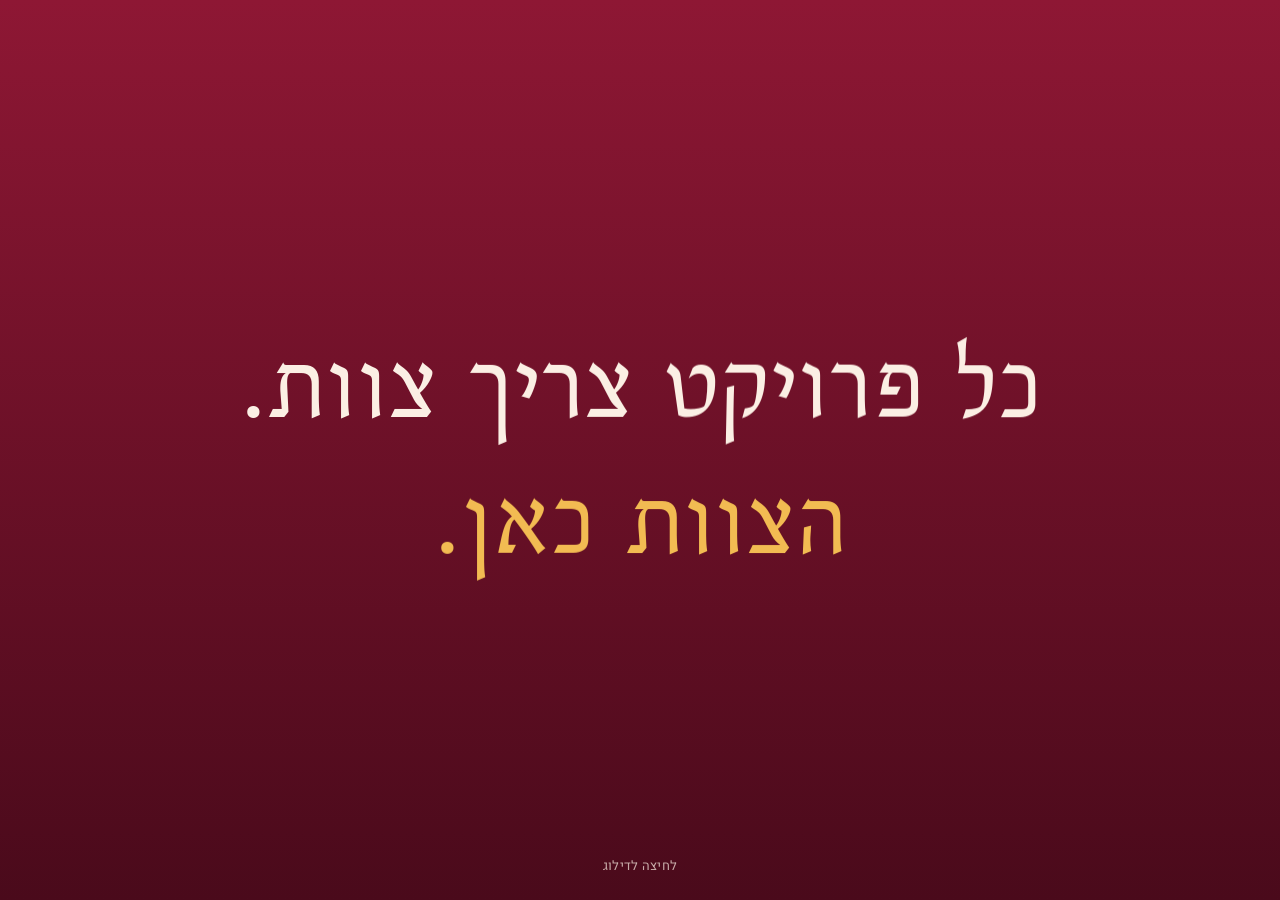
==== index.html @ e1b29b2c "Post-ask popup, landing polish, hide improvement-idea line for guests" ====
<!DOCTYPE html>
<html lang="he" dir="rtl">
<head>
<meta charset="utf-8">
<meta name="viewport" content="width=device-width, initial-scale=1, viewport-fit=cover, interactive-widget=resizes-content">
<meta name="color-scheme" content="dark light">
<title>קול במה – יוצרים, אנשי במה וקולנוע</title>
<meta name="apple-mobile-web-app-capable" content="yes">
<meta name="apple-mobile-web-app-status-bar-style" content="black-translucent">
<meta name="apple-mobile-web-app-title" content="קול במה">
<meta name="theme-color" content="#100508">
<meta name="description" content="לוח פרויקטים חינמי לתיאטרון וקולנוע: מוצאים שחקנים, תאורנים, צלמים, אנשי סאונד ועוד, או את ההפקה הבאה שלכם.">
<link rel="canonical" href="https://kolbama.github.io/">
<meta name="google-site-verification" content="sfxm_-oXzDeeabZIJTCxK88MkpWVW1FhLXQwV5MnkkA">
<script type="application/ld+json">
{"@context":"https://schema.org","@type":"WebSite","name":"קול במה","alternateName":"Kol Bama","url":"https://kolbama.github.io/","inLanguage":"he","description":"לוח פרויקטים חינמי לתיאטרון וקולנוע: מוצאים שחקנים, תאורנים, צלמים, אנשי סאונד ועוד, או את ההפקה הבאה שלכם."}
</script>
<link rel="manifest" href="manifest.webmanifest">
<link rel="icon" type="image/png" sizes="32x32" href="favicon-32.png">
<link rel="apple-touch-icon" href="apple-touch-icon.png">
<meta property="og:type" content="website">
<meta property="og:site_name" content="קול במה">
<meta property="og:locale" content="he_IL">
<meta property="og:title" content="קול במה – יוצרים, אנשי במה וקולנוע">
<meta property="og:description" content="מרימים הצגה או סרט? מחפשים עבודה? לוח פרויקטים חינמי לתיאטרון וקולנוע.">
<meta property="og:url" content="https://kolbama.github.io/">
<meta property="og:image" content="https://kolbama.github.io/og-image-v3.png">
<meta property="og:image:width" content="1200">
<meta property="og:image:height" content="630">
<meta property="og:image:alt" content="קול במה – יוצרים, אנשי במה וקולנוע">
<meta name="twitter:card" content="summary_large_image">
<link rel="preconnect" href="https://nevbqvduboalpwmehcnj.supabase.co" crossorigin>
<!-- Fonts and libraries are served from our own site (fonts/, vendor/), not from Google or a CDN (14.11.2026) -->
<link href="fonts/fonts.css" rel="stylesheet">
<style>
:root {
  --bg: #f6f1f3;
  --card: #ffffff;
  --line: #e4d6db;
  --tx: #2a0f16;
  --mut: #7a5f66;
  --ac: #9d1f33;
  --ac-hover: #7e1728;
  --gold: #b8791a;
  --gold-bg: rgba(184, 121, 26, 0.12);
  --ok: #1f7a4c;
  --ok-bg: rgba(31, 122, 76, 0.12);
  --wa: #1da851;
  --in: #f9f5f7;
  --shadow: 0 8px 28px -6px rgba(42, 15, 22, 0.08);
  box-sizing: border-box;
  padding-top: env(safe-area-inset-top, 0px);
  padding-bottom: env(safe-area-inset-bottom, 0px);
}
:root[data-theme="dark"] {
  --bg: #14070b;
  --card: #1f0d13;
  --line: #3a1c25;
  --tx: #f6ece4;
  --mut: #b59aa0;
  --ac: #c4283f;
  --ac-hover: #d93850;
  --gold: #e8b04a;
  --gold-bg: rgba(232, 176, 74, 0.14);
  --ok: #34d399;
  --ok-bg: rgba(52, 211, 153, 0.14);
  --wa: #25d366;
  --in: #14070b;
  --shadow: 0 12px 32px -8px rgba(0, 0, 0, 0.5);
}
*, *::before, *::after { box-sizing: inherit; }
body {
  margin: 0;
  background: var(--bg);
  color: var(--tx);
  font: 400 0.9375rem/1.6 'Heebo', system-ui, sans-serif;
  transition: background-color 0.2s, color 0.2s;
  -webkit-tap-highlight-color: transparent;
}
h1, h2, h3, h4 {
  font-family: var(--font-display);
  margin: 0;
  line-height: 1.2;
}
button, input, select, textarea { font: inherit; color: inherit; }
button:disabled { opacity: 0.6; cursor: wait; }
.wrap { max-width: 900px; margin: 0 auto; padding: 18px 16px 60px; }
.grid2 { display: grid; grid-template-columns: 1fr 1fr; gap: 10px; }
@media (max-width: 600px) { .grid2 { grid-template-columns: 1fr; gap: 0; } }

.btn {
  background: var(--ac);
  color: #fff;
  border: 0;
  border-radius: 10px;
  padding: 10px 16px;
  font-weight: 700;
  cursor: pointer;
  display: inline-flex;
  align-items: center;
  justify-content: center;
  gap: 6px;
  transition: background 0.15s, transform 0.1s;
  text-decoration: none;
  font-size: 0.875rem;
}
.btn:hover { background: var(--ac-hover); }
.btn:active { transform: scale(0.98); }
.btn.ghost {
  background: transparent;
  color: var(--mut);
  border: 1px solid var(--line);
  font-weight: 500;
}
.btn.ghost:hover { color: var(--tx); border-color: var(--mut); }
.btn.ok { background: var(--ok); color: #091e14; }
.btn.wa { background: #25d366; color: #072612; font-weight: 700; }
.btn.wa:hover { background: #20bd5a; }
.btn.sm { padding: 6px 12px; font-size: 0.8125rem; border-radius: 8px; }

.hero {
  min-height: 92svh;
  display: flex;
  flex-direction: column;
  justify-content: center;
  gap: 24px;
}
.hero-badge {
  display: inline-block;
  align-self: flex-start;
  background: var(--gold-bg);
  color: var(--gold);
  border: 1px solid var(--gold);
  border-radius: 99px;
  padding: 4px 14px;
  font-size: 0.8125rem;
  font-weight: 700;
}
.hero h1 { font-size: clamp(56px, 14vw, 96px); font-weight: 900; letter-spacing: -1px; }
.hero p.tagline {
  font-size: clamp(18px, 4vw, 22px);
  font-weight: 500;
  color: var(--tx);
  margin: 6px 0 0;
}
.hero p.sub {
  max-width: 42ch;
  color: var(--mut);
  font-size: 0.9375rem;
  margin: 4px 0 0;
}
.pick { display: grid; gap: 12px; max-width: 440px; }
.pick button {
  text-align: right;
  padding: 18px 20px;
  border-radius: 14px;
  border: 1px solid var(--line);
  background: var(--card);
  cursor: pointer;
  box-shadow: var(--shadow);
  transition: border-color 0.2s, transform 0.15s;
}
.pick button:hover { border-color: var(--gold); transform: translateY(-2px); }
.pick button.primary { background: var(--ac); border-color: var(--ac); color: #fff; }
.pick b { display: block; font-size: 1.125rem; margin-bottom: 2px; }
.pick span { font-size: 0.8125rem; opacity: 0.85; }

header.top {
  display: flex;
  align-items: center;
  justify-content: space-between;
  flex-wrap: wrap;
  gap: 12px;
  padding: 6px 0 18px;
  border-bottom: 1px solid var(--line);
  margin-bottom: 16px;
}
.brand { display: flex; align-items: baseline; gap: 10px; flex-wrap: wrap; }
.brand h2 { font-size: 2rem; font-weight: 900; }
.user-pill {
  font-size: 0.8125rem;
  color: var(--mut);
  background: var(--card);
  border: 1px solid var(--line);
  padding: 3px 10px;
  border-radius: 99px;
}

.tabs {
  display: flex;
  gap: 4px;
  border-bottom: 1px solid var(--line);
  margin-bottom: 16px;
  overflow-x: auto;
}
.tabs button {
  background: none;
  border: 0;
  border-bottom: 3px solid transparent;
  padding: 10px 16px;
  color: var(--mut);
  cursor: pointer;
  font-weight: 500;
  white-space: nowrap;
  display: flex;
  align-items: center;
  gap: 6px;
}
.tabs button[aria-selected="true"] {
  color: var(--tx);
  border-color: var(--gold);
  font-weight: 700;
}
@media (max-width: 600px) {
  .tabs { flex-wrap: wrap; overflow: visible; }
  .tabs button { flex: 1 1 45%; justify-content: center; padding: 8px 6px; font-size: 0.875rem; }
}
.badge {
  background: var(--ac);
  color: #fff;
  font-size: 0.6875rem;
  font-weight: 700;
  padding: 1px 7px;
  border-radius: 99px;
}

.filters {
  display: grid;
  grid-template-columns: 2fr 1.2fr 1.2fr;
  gap: 8px;
  margin-bottom: 18px;
}
.filters.f5 { grid-template-columns: repeat(4, 1fr); }
.filters.f5 > input { grid-column: 1 / -1; }
.filters.f3 { grid-template-columns: 2fr 1.2fr 1.2fr; }
@media (max-width: 600px) {
  .filters, .filters.f3 { grid-template-columns: 1fr; }
  .filters.f5 { grid-template-columns: 1fr 1fr; }
}
.card.closed { opacity: 0.6; }
input, select, textarea {
  width: 100%;
  background: var(--in);
  border: 1px solid var(--line);
  border-radius: 10px;
  padding: 10px 12px;
  font-size: 0.875rem;
}
input:focus, select:focus, textarea:focus {
  outline: 2px solid var(--gold);
  outline-offset: 1px;
}

.list { display: grid; gap: 16px; }
.card {
  background: var(--card);
  border: 1px solid var(--line);
  border-radius: 14px;
  overflow: hidden;
  box-shadow: var(--shadow);
}
.card .hd {
  padding: 16px 20px;
  border-bottom: 2px dashed var(--line);
  position: relative;
}
.card .hd::before, .card .hd::after {
  content: "";
  position: absolute;
  bottom: -9px;
  width: 16px;
  height: 16px;
  border-radius: 50%;
  background: var(--bg);
  border: 1px solid var(--line);
}
.card .hd::before { right: -9px; }
.card .hd::after { left: -9px; }
.card h3 { font-size: 1.4375rem; font-weight: 900; margin-top: 8px; }
.need-tags { display: flex; flex-wrap: wrap; gap: 6px; margin-top: 8px; }
.role-tag {
  background: var(--gold-bg);
  color: var(--gold);
  border: 1px solid var(--gold);
  font-size: 0.75rem;
  font-weight: 700;
  padding: 2px 10px;
  border-radius: 8px;
}
.card .bd { padding: 16px 20px; display: grid; gap: 10px; }
.meta { color: var(--mut); font-size: 0.8125rem; display: flex; flex-wrap: wrap; gap: 10px; }
.chip {
  display: inline-block;
  font-size: 0.75rem;
  border: 1px solid var(--line);
  border-radius: 99px;
  padding: 2px 10px;
  color: var(--mut);
  background: var(--in);
}
.chip.stage { color: var(--ac); border-color: var(--ac); font-weight: 600; }
.chip.medium { color: var(--gold); border-color: var(--gold); font-weight: 600; }
.chip.verified { color: var(--ok); background: var(--ok-bg); border-color: var(--ok); font-weight: 600; }
.row { display: flex; gap: 8px; flex-wrap: wrap; align-items: center; }
.empty {
  text-align: center;
  color: var(--mut);
  padding: 44px 16px;
  border: 1px dashed var(--line);
  border-radius: 14px;
  background: var(--card);
}
.focus-bar {
  display: flex;
  justify-content: space-between;
  align-items: center;
  flex-wrap: wrap;
  gap: 8px;
  background: var(--gold-bg);
  border: 1px solid var(--gold);
  border-radius: 10px;
  padding: 8px 12px;
  margin: 0;
}
.section-title { font-size: 1.25rem; margin: 4px 0 -4px; }
.conv {
  display: flex;
  justify-content: space-between;
  align-items: center;
  gap: 12px;
  width: 100%;
  text-align: right;
  background: var(--card);
  border: 1px solid var(--line);
  border-radius: 12px;
  padding: 12px 16px;
  cursor: pointer;
  box-shadow: var(--shadow);
}
.conv:hover { border-color: var(--gold); }
.conv .last { color: var(--mut); font-size: 0.8125rem; overflow: hidden; text-overflow: ellipsis; white-space: nowrap; max-width: 52ch; }

.role-picker { display: flex; flex-wrap: wrap; gap: 6px; margin-top: 4px; }
.role-group { margin-top: 8px; }
.role-group > span { font-size: 0.75rem; color: var(--mut); }
.role-pill {
  background: var(--in);
  border: 1px solid var(--line);
  border-radius: 8px;
  padding: 6px 11px;
  font-size: 0.8125rem;
  cursor: pointer;
  user-select: none;
}
.role-pill.active {
  background: var(--ac);
  color: #fff;
  border-color: var(--ac);
  font-weight: 700;
}
label.check {
  display: flex;
  gap: 10px;
  align-items: flex-start;
  background: var(--in);
  border: 1px solid var(--line);
  border-radius: 10px;
  padding: 10px 12px;
  margin-top: 14px;
  color: var(--tx);
  font-weight: 400;
  font-size: 0.875rem;
  cursor: pointer;
}
label.check input { width: auto; margin: 4px 0 0; accent-color: var(--ac); }

.ov {
  position: fixed;
  inset: 0;
  background: rgba(10, 3, 6, 0.72);
  backdrop-filter: blur(4px);
  display: flex;
  align-items: center;
  justify-content: center;
  padding: 16px;
  z-index: 50;
}
.dlg {
  background: var(--card);
  border: 1px solid var(--line);
  border-radius: 16px;
  width: 100%;
  max-width: 520px;
  max-height: 90svh;
  overflow: auto;
  padding: 22px;
  box-shadow: var(--shadow);
}
.dlg h3 { font-size: 1.5rem; margin-bottom: 6px; }
/* "Add to home screen" window: comes up from the bottom */
.ov.sheet { align-items: flex-end; padding: 0; }
.ov.sheet .dlg { border-radius: 24px 24px 0 0; border-bottom: 0; text-align: center; padding: 24px 20px calc(24px + env(safe-area-inset-bottom)); animation: sheet-up .32s var(--ease); }
@keyframes sheet-up { from { transform: translateY(100%); } }
.inst-icon { width: 72px; height: 72px; border-radius: 18px; display: block; margin: 0 auto 12px; }
.inst-steps { list-style: none; padding: 0; margin: 16px 0 6px; text-align: start; }
.inst-steps li { display: flex; gap: 12px; align-items: center; margin-bottom: 14px; line-height: 1.45; }
.inst-steps .num { width: 28px; height: 28px; border-radius: 50%; background: var(--gold); color: #2a1206; font-weight: 700; display: flex; align-items: center; justify-content: center; flex: none; }
.inst-steps .pic { width: 44px; height: 44px; border-radius: 10px; border: 1px solid var(--line); display: flex; align-items: center; justify-content: center; flex: none; color: #3b8cf0; font-weight: 700; font-size: 0.8125rem; }
.inst-steps .pic svg { width: 24px; height: 24px; stroke: currentColor; fill: none; stroke-width: 2; stroke-linecap: round; stroke-linejoin: round; }
.inst-warn { background: var(--gold-bg); border: 1px solid var(--gold); border-radius: 12px; padding: 10px 12px; margin: 12px 0; font-size: 0.875rem; line-height: 1.5; text-align: start; }
.ov.sheet .btn.wide { width: 100%; justify-content: center; padding: 13px; font-size: 1rem; }
.ov.sheet .later { margin-top: 8px; width: 100%; justify-content: center; }
label { display: block; font-size: 0.8125rem; font-weight: 600; color: var(--mut); margin: 12px 0 4px; }
.msgs {
  height: 250px;
  overflow: auto;
  display: flex;
  flex-direction: column;
  gap: 8px;
  margin: 12px 0;
  padding: 8px;
  background: var(--in);
  border-radius: 12px;
  border: 1px solid var(--line);
}
.m {
  background: var(--card);
  border: 1px solid var(--line);
  border-radius: 12px;
  padding: 8px 12px;
  max-width: 85%;
  font-size: 0.875rem;
  align-self: flex-end;
}
.m.me {
  background: var(--ac);
  color: #fff;
  border-color: var(--ac);
  align-self: flex-start;
}
.m-meta { font-size: 0.6875rem; opacity: 0.75; margin-bottom: 2px; }
.note { font-size: 0.75rem; color: var(--mut); margin-top: 6px; }
.ext-link { color: var(--ac); font-weight: 600; text-decoration: underline; font-size: 0.8125rem; }
.toast {
  position: fixed;
  bottom: calc(20px + env(safe-area-inset-bottom, 0px));
  left: 50%;
  transform: translateX(-50%);
  background: var(--tx);
  color: var(--bg);
  padding: 10px 18px;
  border-radius: 10px;
  font-weight: 600;
  font-size: 0.875rem;
  box-shadow: var(--shadow);
  z-index: 60;
  max-width: calc(100% - 32px);
  text-align: center;
}
.toast[hidden] { display: none; }
.linklike {
  background: none;
  border: 0;
  padding: 0;
  color: var(--ac);
  font-weight: 600;
  text-decoration: underline;
  cursor: pointer;
}
.stats { display: grid; grid-template-columns: repeat(auto-fill, minmax(140px, 1fr)); gap: 10px; }
.stat { background: var(--card); border: 1px solid var(--line); border-radius: 12px; padding: 12px 14px; }
.stat b { display: block; font-size: 1.625rem; font-family: var(--font-display); color: var(--gold); }
.stat span { font-size: 0.8125rem; color: var(--mut); }
.admin-row {
  display: flex;
  justify-content: space-between;
  align-items: center;
  flex-wrap: wrap;
  gap: 8px;
  background: var(--card);
  border: 1px solid var(--line);
  border-radius: 12px;
  padding: 10px 14px;
}
.terms h4 { font-size: 1.0625rem; margin: 16px 0 4px; }

/* ───────────── Design v2 (6.11.2026) ─────────────
   Pass based on the ui-ux-pro-max checklist: SVG icons instead of emoji, 44px touch targets,
   16px inputs (no iOS zoom), visible focus, bottom tab bar on phones, reduced-motion support. */
:root { --ease: cubic-bezier(.2, .7, .2, 1); --beam: rgba(184, 121, 26, 0.16); }
:root[data-theme="dark"] { --beam: rgba(232, 176, 74, 0.17); }
body { font-size: 1rem; }
.ic {
  width: 1.15em;
  height: 1.15em;
  flex: none;
  fill: none;
  stroke: currentColor;
  stroke-width: 2;
  stroke-linecap: round;
  stroke-linejoin: round;
  vertical-align: -0.2em;
}
:focus-visible { outline: 3px solid var(--gold); outline-offset: 2px; }
input:focus, select:focus, textarea:focus { outline-width: 2px; }
input, select, textarea { font-size: 1rem; min-height: 44px; }
textarea { min-height: 88px; }

.btn {
  min-height: 44px;
  padding: 10px 18px;
  border-radius: 12px;
  touch-action: manipulation;
  transition: background .15s var(--ease), border-color .15s, color .15s, box-shadow .15s, transform .1s;
}
.btn:not(.ghost):not(.ok):not(.wa) { box-shadow: 0 8px 20px -10px var(--ac); }
.btn.sm { min-height: 40px; padding: 8px 14px; border-radius: 10px; }
@media (pointer: coarse) { .btn.sm { min-height: 44px; } }
.btn.ghost { background: var(--card); }
.linklike { min-height: 24px; }

.chip, .role-tag { display: inline-flex; align-items: center; gap: 4px; }
.meta span { display: inline-flex; align-items: center; gap: 5px; }
.meta .ic { color: var(--gold); }

/* Cards: a theatre ticket with a warm top edge */
.card { transition: border-color .2s var(--ease), box-shadow .2s var(--ease); }
.card .hd { background: linear-gradient(180deg, var(--gold-bg), transparent 85%); }
.card h3 { font-size: 1.5rem; }
@media (hover: hover) {
  .card:hover { border-color: color-mix(in srgb, var(--gold) 40%, var(--line)); }
  .btn.ghost:hover { border-color: var(--gold); color: var(--tx); }
}
.card.closed { opacity: .65; }
.list { gap: 18px; }

.empty { padding: 40px 20px; }
.empty-ic {
  display: inline-grid;
  place-items: center;
  width: 64px;
  height: 64px;
  margin-bottom: 12px;
  border-radius: 50%;
  background: var(--gold-bg);
  color: var(--gold);
}
.empty-ic .ic { width: 30px; height: 30px; }

/* Welcome: a spotlight on an empty stage */
.hero { position: relative; isolation: isolate; overflow: hidden; }
.hero::before {
  content: "";
  position: absolute;
  z-index: -1;
  top: -18px;
  left: 50%;
  width: min(760px, 150vw);
  height: 100%;
  transform: translateX(-50%);
  background: linear-gradient(180deg, var(--beam), transparent 78%);
  clip-path: polygon(45% 0, 55% 0, 100% 100%, 0 100%);
  pointer-events: none;
  animation: beam 5s ease-in-out infinite alternate;
}
@keyframes beam { from { opacity: .7; } to { opacity: 1; } }
.hero h1 {
  background: linear-gradient(180deg, var(--tx) 35%, var(--gold));
  -webkit-background-clip: text;
  background-clip: text;
  color: transparent;
  padding-bottom: 4px;
}
/* Movement only, never opacity: content stays readable even if the animation doesn't run */
.hero > * { animation: rise .6s var(--ease); }
.hero > *:nth-child(3) { animation-duration: .75s; }
.hero > *:nth-child(4) { animation-duration: .9s; }
@keyframes rise { from { transform: translateY(12px); } to { transform: none; } }
.pick button {
  display: flex;
  align-items: center;
  gap: 14px;
  min-height: 76px;
  transition: border-color .2s var(--ease), transform .2s var(--ease), box-shadow .2s;
}
.pick .txt { flex: 1; }
.pick .txt span { display: block; font-size: 0.875rem; opacity: .85; }
.pick .pi {
  display: grid;
  place-items: center;
  flex: none;
  width: 46px;
  height: 46px;
  border-radius: 50%;
  background: var(--gold-bg);
  color: var(--gold);
}
.pick .pi .ic { width: 24px; height: 24px; }
.pick button.primary .pi { background: rgba(255, 255, 255, .18); color: #fff; }
.pick .go { opacity: .6; }
.pick .go .ic { transform: scaleX(-1); } /* RTL: "forward" points left */

/* Tabs: text tabs on desktop, an app-style bottom bar on phones */
.tabs button { min-height: 44px; position: relative; }
.tabs .ti { position: relative; display: inline-flex; }
.tabs .lbl-short { display: none; }
.tabs .ti .badge { position: absolute; top: -6px; left: -10px; min-width: 18px; text-align: center; }
@media (max-width: 760px) {
  .tabs {
    position: fixed;
    inset: auto 0 0 0;
    z-index: 40;
    margin: 0;
    padding: 6px 8px calc(6px + env(safe-area-inset-bottom, 0px));
    gap: 2px;
    flex-wrap: nowrap;
    justify-content: space-around;
    border: 0;
    border-top: 1px solid var(--line);
    background: color-mix(in srgb, var(--card) 94%, transparent);
    backdrop-filter: blur(12px);
    -webkit-backdrop-filter: blur(12px);
    overflow: visible;
  }
  .tabs button {
    flex: 1 1 0;
    flex-direction: column;
    gap: 2px;
    min-height: 56px;
    padding: 6px 2px;
    border: 0;
    border-radius: 12px;
    font-size: 0.75rem;
  }
  .tabs button .ic { width: 23px; height: 23px; }
  .tabs button[aria-selected="true"] { color: var(--gold); background: var(--gold-bg); }
  .tabs .lbl-long, .tabs .count { display: none; }
  .tabs .lbl-short { display: inline; }
  .wrap { padding-bottom: calc(96px + env(safe-area-inset-bottom, 0px)); }
  .toast { bottom: calc(86px + env(safe-area-inset-bottom, 0px)); }
}

/* Dialogs slide up gently */
.dlg { animation: pop .22s var(--ease); border-radius: 18px; }
@keyframes pop { from { transform: translateY(10px) scale(.98); } to { transform: none; } }

@media (prefers-reduced-motion: reduce) {
  *, *::before, *::after { animation: none !important; transition: none !important; }
}

/* ───────────── Design v3 (7.11.2026) ─────────────
   Warmer "velvet and curtain" palette, poster-style cards, short phone filters, animated welcome.
   Motion rules from the ui-ux-pro-max skill (motion.csv): 400-600ms ease-out, stagger ~80ms,
   transform/opacity only, at most ~8 staggered items, final state when reduced motion is on. */
:root {
  --bg: #f6efe3;
  --card: #fffbf4;
  --line: #e3d3bb;
  --tx: #2a1016;
  --mut: #6b5157;
  --ac: #a3182f;
  --ac-hover: #85101f;
  --ac-text: #a3182f;
  --gold: #8c5707;
  --gold-bg: rgba(176, 112, 16, 0.13);
  --ok: #17673f;
  --in: #fbf5ea;
  --glow: rgba(214, 150, 70, 0.20);
  --shadow: 0 10px 30px -12px rgba(70, 30, 20, 0.22);
  --grain: url("data:image/svg+xml,%3Csvg xmlns='http://www.w3.org/2000/svg' width='180' height='180'%3E%3Cfilter id='n'%3E%3CfeTurbulence type='fractalNoise' baseFrequency='.85' numOctaves='2' stitchTiles='stitch'/%3E%3CfeColorMatrix values='0 0 0 0 .25 0 0 0 0 .12 0 0 0 0 .08 0 0 0 .07 0'/%3E%3C/filter%3E%3Crect width='100%25' height='100%25' filter='url(%23n)'/%3E%3C/svg%3E");
}
:root[data-theme="dark"] {
  --bg: #100508;
  --card: #1b0a10;
  --line: #3d1b25;
  --tx: #f8eee4;
  --mut: #c2a6ad;
  --ac: #d22d49;
  --ac-hover: #e63f5b;
  --ac-text: #ff7b90;
  --gold: #f2bb52;
  --gold-bg: rgba(242, 187, 82, 0.14);
  --ok: #34d399;
  --in: #130609;
  --glow: rgba(160, 30, 60, 0.38);
  --shadow: 0 16px 36px -14px rgba(0, 0, 0, 0.65);
  --grain: url("data:image/svg+xml,%3Csvg xmlns='http://www.w3.org/2000/svg' width='180' height='180'%3E%3Cfilter id='n'%3E%3CfeTurbulence type='fractalNoise' baseFrequency='.85' numOctaves='2' stitchTiles='stitch'/%3E%3CfeColorMatrix values='0 0 0 0 1 0 0 0 0 1 0 0 0 0 1 0 0 0 .05 0'/%3E%3C/filter%3E%3Crect width='100%25' height='100%25' filter='url(%23n)'/%3E%3C/svg%3E");
}
body {
  background-color: var(--bg);
  background-image: var(--grain), radial-gradient(120% 55% at 50% -8%, var(--glow), transparent 70%);
  background-repeat: repeat, no-repeat;
  line-height: 1.65;
}
.wrap { padding: 24px 16px 72px; }
h1, h2, h3, h4 { text-wrap: balance; }
.chip.stage, .ext-link, .linklike { color: var(--ac-text); }
.chip.stage { border-color: var(--ac-text); }
.btn:not(.ghost):not(.ok):not(.wa) { background: linear-gradient(180deg, var(--ac), var(--ac-hover)); }
.btn:not(.ghost):not(.ok):not(.wa):hover { filter: brightness(1.1); }
.btn.ghost { border-color: color-mix(in srgb, var(--mut) 40%, var(--line)); }
.badge[hidden] { display: none; }

/* Header and tabs */
header.top { padding: 4px 0 20px; margin-bottom: 20px; }
.brand h2 { font-size: 2.25rem; letter-spacing: -.5px; }
.user-pill { padding: 5px 12px; }

/* Search + short phone filters */
.searchbar { display: flex; gap: 8px; margin-bottom: 12px; }
.srch { position: relative; flex: 1; margin: 0; }
.srch .ic { position: absolute; inset-inline-start: 14px; top: 50%; transform: translateY(-50%); color: var(--mut); pointer-events: none; }
.srch input { padding-inline-start: 44px; border-radius: 14px; }
.filter-toggle { display: none; position: relative; }
.filter-toggle .badge { position: absolute; top: -7px; inset-inline-end: -7px; min-width: 20px; text-align: center; }
.filters { display: grid; gap: 8px; margin-bottom: 20px; grid-template-columns: repeat(4, 1fr); }
.filters.fl2 { grid-template-columns: repeat(2, 1fr); }
@media (max-width: 760px) {
  .filter-toggle { display: inline-flex; }
  .filters { display: none; margin-top: -2px; }
  .filters.open { display: grid; grid-template-columns: 1fr 1fr; }
}

/* Poster-style cards: a colored spine, a big title, one main action */
.list { gap: 20px; }
.card { border-radius: 20px; border-inline-start: 6px solid var(--kind, var(--line)); box-shadow: var(--shadow); }
.card.m-theater { --kind: var(--ac); --kind-text: var(--ac-text); }
.card.m-film { --kind: var(--gold); --kind-text: var(--gold); }
.card.m-person { --kind: var(--gold); }
.card .hd { padding: 20px 22px 18px; background: linear-gradient(180deg, var(--gold-bg), transparent 90%); }
.card .bd { padding: 18px 22px 20px; gap: 14px; }
.card h3 { font-size: clamp(26px, 6.4vw, 32px); line-height: 1.15; letter-spacing: -.3px; margin: 10px 0 0; }
.hd-top { display: flex; justify-content: space-between; align-items: center; gap: 8px; flex-wrap: wrap; }
.kind { display: inline-flex; align-items: center; gap: 6px; font-weight: 700; font-size: 0.8125rem; letter-spacing: .03em; color: var(--kind-text, var(--gold)); }
.need { display: flex; align-items: flex-start; gap: 10px; flex-wrap: wrap; margin-top: 14px; }
.need-lbl { font-size: 0.75rem; font-weight: 700; color: var(--mut); padding-top: 6px; letter-spacing: .04em; }
.need .need-tags { margin-top: 0; flex: 1 1 200px; }
.role-tag { border: 0; background: var(--gold-bg); padding: 4px 12px; border-radius: 99px; }
.actions { display: flex; flex-wrap: wrap; gap: 8px; align-items: center; padding-top: 16px; border-top: 1px dashed var(--line); }
.actions .btn:not(.sm) { flex: 1 1 200px; }
@media (max-width: 560px) { .actions .btn:not(.sm) { flex-basis: 100%; } }
.who { display: flex; align-items: center; gap: 14px; margin-bottom: 4px; }
.who-txt { display: grid; gap: 6px; justify-items: start; }
.who-txt h3 { margin: 0; }
.avatar {
  display: inline-grid;
  place-items: center;
  flex: none;
  width: var(--av, 48px);
  height: var(--av, 48px);
  border-radius: 50%;
  background: linear-gradient(135deg, var(--ac), #5a0f22);
  box-shadow: 0 0 0 3px var(--gold-bg);
  color: #fff;
  font-family: var(--font-display);
  font-weight: 900;
  font-size: calc(var(--av, 48px) * .46);
  line-height: 1;
}

/* Form sections */
.fs-title { display: flex; align-items: center; gap: 10px; margin: 24px 0 2px; font-family: var(--font-display); font-weight: 900; font-size: 1.1875rem; color: var(--tx); }
.fs-title:first-child, form > .fs-title:first-child { margin-top: 6px; }
.fs-title span { display: inline-grid; place-items: center; width: 26px; height: 26px; border-radius: 50%; background: var(--gold-bg); color: var(--gold); font: 700 0.8125rem 'Heebo', sans-serif; }

/* Welcome: spotlight, drifting tiles, shimmering title, counters, ticker */
.hero { gap: 28px; }
.hero > * { animation: none; }
.hero::before { transform-origin: 50% 0; animation: beam 5s ease-in-out infinite alternate, sway 9s ease-in-out infinite alternate; }
@keyframes sway { from { transform: translateX(-50%) rotate(-4deg); } to { transform: translateX(-50%) rotate(4deg); } }
.hero-top { display: flex; justify-content: space-between; align-items: center; gap: 8px; }
.hero h1 {
  font-size: clamp(68px, 19vw, 132px);
  line-height: .95;
  background: linear-gradient(100deg, var(--tx) 30%, var(--gold) 50%, var(--tx) 70%);
  background-size: 250% 100%;
  -webkit-background-clip: text;
  background-clip: text;
  color: transparent;
  padding-bottom: 8px;
  animation: shimmer 8s ease-in-out infinite alternate;
}
@keyframes shimmer { from { background-position: 100% 0; } to { background-position: 0 0; } }
.hero p.tagline { font-size: clamp(20px, 5vw, 26px); font-weight: 700; }
.hero-stage { position: absolute; inset: 0; z-index: -1; pointer-events: none; overflow: hidden; }
.tile {
  position: absolute;
  display: block;
  width: var(--s);
  height: var(--s);
  border-radius: 8px;
  background: var(--c);
  opacity: .3;
  transform: rotate(var(--r));
  animation: drift var(--d) ease-in-out infinite alternate;
}
.t1 { --s: 70px; --c: var(--ac); --r: 14deg; --d: 7s; top: 22%; inset-inline-start: 5%; }
.t2 { --s: 44px; --c: var(--gold); --r: -18deg; --d: 9s; top: 12%; inset-inline-end: 7%; }
.t3 { --s: 96px; --c: #7a1530; --r: 24deg; --d: 8s; top: 52%; inset-inline-end: -26px; }
.t4 { --s: 36px; --c: var(--gold); --r: -30deg; --d: 6s; top: 66%; inset-inline-start: 9%; }
.t5 { --s: 56px; --c: var(--ac); --r: -10deg; --d: 10s; top: 8%; inset-inline-end: 34%; }
.t6 { --s: 80px; --c: var(--line); --r: 32deg; --d: 11s; top: 80%; inset-inline-start: -22px; opacity: .6; }
@keyframes drift {
  from { transform: translateY(-10px) rotate(var(--r)); }
  to { transform: translateY(12px) rotate(calc(var(--r) + 10deg)); }
}
[data-rise] { animation: rise-in .6s var(--ease) backwards; animation-delay: calc(var(--i, 0) * 80ms); }
html.anim-off [data-rise] { animation: none; }
@keyframes rise-in { from { opacity: 0; transform: translateY(24px); } to { opacity: 1; transform: none; } }
.stats-strip { display: flex; gap: 10px; margin-top: 20px; }
.stats-strip > div { flex: 1 1 0; max-width: 170px; padding: 12px 14px; border: 1px solid var(--line); border-radius: 16px; background: color-mix(in srgb, var(--card) 82%, transparent); backdrop-filter: blur(6px); -webkit-backdrop-filter: blur(6px); }
.stats-strip b { display: block; font-family: var(--font-display); font-weight: 900; font-size: 2.5rem; line-height: 1.05; color: var(--gold); }
.stats-strip span { font-size: 0.8125rem; color: var(--mut); line-height: 1.3; display: block; }
.how-demo { display: grid; grid-template-columns: minmax(0, 1fr) auto minmax(0, 1fr); gap: 10px; align-items: center; max-width: 560px; margin: 0 auto 28px; }
.how-demo .demo-card.pro { animation: demo-pro 6s ease-in-out infinite; }
.how-demo .demo-link { animation: demo-link 6s ease-in-out infinite; }
@keyframes demo-pro { 0%, 15% { opacity: .3; transform: translateX(-16px); } 35%, 85% { opacity: 1; transform: none; } 100% { opacity: .3; transform: translateX(-16px); } }
@keyframes demo-link { 0%, 30% { opacity: 0; } 50%, 85% { opacity: 1; } 100% { opacity: 0; } }
@media (prefers-reduced-motion: reduce) { .how-demo .demo-card.pro, .how-demo .demo-link { animation: none; } }
.demo-card { background: var(--card); border: 1px solid var(--line); border-radius: 14px; padding: 12px 14px; text-align: start; min-width: 0; }
.demo-tag { display: inline-block; font-size: 0.72rem; color: var(--mut); margin-bottom: 4px; }
.demo-card b { display: block; font-size: 0.95rem; color: var(--tx); line-height: 1.35; }
.demo-card span.d { display: block; font-size: 0.8rem; color: var(--mut); margin-top: 2px; }
.demo-chips { display: flex; flex-wrap: wrap; gap: 6px; margin-top: 8px; }
.demo-chips i { font-style: normal; font-size: 0.74rem; padding: 3px 9px; border-radius: 99px; background: var(--gold-bg); color: var(--gold); font-weight: 700; }
.demo-link { font-size: 0.74rem; font-weight: 700; color: var(--ac-text, var(--ac)); text-align: center; line-height: 1.3; }
@media (max-width: 560px) { .how-demo { grid-template-columns: 1fr; } .how-demo .demo-card.pro { animation-name: demo-pro-m; } @keyframes demo-pro-m { 0%, 15% { opacity: .3; transform: translateY(14px); } 35%, 85% { opacity: 1; transform: none; } 100% { opacity: .3; transform: translateY(14px); } } .demo-link br { display: none; } .demo-link::after { content: " ↓"; } .demo-card { padding: 10px 12px; } }
.fresh { display: inline-flex; align-items: center; gap: 8px; margin: 18px 0 0; padding: 8px 14px; border-radius: 99px; background: var(--gold-bg); color: var(--gold); font-weight: 700; font-size: 0.875rem; }
.ticker { margin-inline: -16px; overflow: hidden; border-block: 1px solid var(--line); padding: 12px 0; -webkit-mask-image: linear-gradient(90deg, transparent, #000 12%, #000 88%, transparent); mask-image: linear-gradient(90deg, transparent, #000 12%, #000 88%, transparent); }
.ticker-track { display: flex; gap: 26px; width: max-content; white-space: nowrap; font-weight: 700; font-size: 0.9375rem; color: var(--mut); animation: tick 55s linear infinite; }
.ticker-track i { align-self: center; width: 6px; height: 6px; border-radius: 50%; background: var(--gold); }
@keyframes tick { to { transform: translateX(50%); } }

/* Warning bar inside a form dialog before throwing away typed text */
.discard { display: flex; flex-wrap: wrap; gap: 10px; align-items: center; justify-content: space-between; margin: 0 0 14px; padding: 12px 14px; border: 1px solid var(--gold); border-radius: 12px; background: var(--gold-bg); font-weight: 600; font-size: 0.875rem; }
.terms p, .terms li { font-size: 0.875rem; margin: 4px 0; }
.terms ul { margin: 4px 0; padding-inline-start: 20px; }

/* ───── Design v3.1: GSAP motion + skills pass ───── */
:root { --ease-out: cubic-bezier(.23, 1, .32, 1); }
html { -webkit-font-smoothing: antialiased; -moz-osx-font-smoothing: grayscale; }
body { -webkit-tap-highlight-color: transparent; }
button, [role="tab"], select { touch-action: manipulation; }
.dlg, .ov { overscroll-behavior: contain; }
#main:focus { outline: none; }

/* Skip link: first Tab stop, jumps over the header */
.skip-link { position: fixed; top: 8px; inset-inline-start: 8px; z-index: 100; padding: 10px 16px; border-radius: 10px; background: var(--gold); color: #1a1208; font-weight: 800; text-decoration: none; transform: translateY(-160%); transition: transform .2s var(--ease-out); }
.skip-link:focus-visible { transform: none; }

/* Brand name replaces the old h2 in the header (the page now has one real h1 per screen) */
.brand-name { font-family: var(--font-display); font-size: 2rem; font-weight: 900; line-height: 1.2; letter-spacing: -.5px; }
@media (min-width: 761px) { .brand-name { font-size: 2.25rem; } }

/* Page title: one per tab. Words are cut by an overflow box so GSAP can slide them up. */
.page-title { font-family: var(--font-display); font-weight: 900; font-size: clamp(24px, 5vw, 32px); line-height: 1.25; margin: 4px 0 14px; text-wrap: balance; }
.sw { display: inline-block; overflow: hidden; vertical-align: top; padding-block: .12em; margin-block: -.12em; }
.sw-i { display: inline-block; will-change: transform; }

/* Scroll progress line (GSAP drives scaleX) */
.progress { position: fixed; top: 0; inset-inline: 0; height: 3px; z-index: 90; background: linear-gradient(90deg, var(--gold), var(--ac)); transform: scaleX(0); transform-origin: right center; pointer-events: none; }

/* When GSAP is running it plays the intro, so the CSS-only version steps aside */
html.gsap-on [data-rise] { animation: none; }

/* Press feedback and hover only where a real mouse exists */
button:active:not(:disabled), .btn:active, [role="tab"]:active { transform: scale(.96); }
@media (hover: hover) and (pointer: fine) {
  .card:hover { transform: translateY(-2px); }
}
.stats-strip b, .chip.count, .badge, [data-count] { font-variant-numeric: tabular-nums; }
.card p, .card .meta, .desc { text-wrap: pretty; }
.card h3, .who-txt h3 { overflow-wrap: anywhere; }
/* Long links or words without spaces wrap instead of spilling out of the bubble/card */
.m, .card p, .desc, .who-txt p, .note { overflow-wrap: anywhere; }
/* Scrolling past the end of the chat does not move the page behind it */
.msgs { overscroll-behavior: contain; }
/* Native parts (scrollbars, dropdown lists, date picker) follow the site's theme, not the phone's */
:root[data-theme="light"] { color-scheme: light; }
:root[data-theme="dark"] { color-scheme: dark; }
.card, .who-txt, .need-tags, .meta { min-width: 0; }

/* Contrast: the burgundy accent as TEXT on the dark background was 4.0:1 (needs 4.5:1). A lighter shade for text only. */
:root { --ac-tx: var(--ac); }
:root[data-theme="dark"] { --ac-tx: #f0566e; }
.chip.stage, .ext-link, .linklike { color: var(--ac-tx); }
.chip.stage { border-color: var(--ac-tx); }

/* Opening curtain (runIntro): burgundy stage curtain in two halves, manifesto in the middle */
html.intro-on, html.intro-on body { overflow: hidden; }
.intro { position: fixed; inset: 0; z-index: 200; display: grid; place-items: center; cursor: pointer; overflow: hidden; }
.intro-bg { position: absolute; inset: 0; display: block; width: 100%; height: 100%; }
/* iPhone app (home-screen): cover the whole screen, including the area behind the status bar and
   the home bar, even before the screen size settles on launch */
.intro { min-height: 100vh; min-height: 100lvh; }
.intro-text { position: relative; z-index: 1; display: grid; gap: .08em; padding: 0 20px; text-align: center;
  font-family: var(--font-display); font-weight: 900; font-size: clamp(40px, 10.5vw, 118px); line-height: 1; color: #fbefe4; }
.intro-line { display: block; text-wrap: balance; }
.intro-last { color: #f2bb52; }
.intro-skip { position: absolute; bottom: max(24px, env(safe-area-inset-bottom)); left: 50%; transform: translateX(-50%); z-index: 1;
  font-size: 0.8125rem; color: rgba(251, 239, 228, .7); letter-spacing: .02em; }

/* Links at the bottom of every screen: terms, accessibility statement, contact */
.site-foot { display: flex; flex-wrap: wrap; gap: 4px 10px; align-items: center; justify-content: center; margin: 28px 0 8px; }
.site-foot .linklike { min-height: 44px; padding-inline: 4px; color: var(--mut); text-decoration: underline; text-underline-offset: 3px; }
@media (max-width: 760px) { .wrap > .site-foot { margin-bottom: 84px; } } /* stays above the bottom tab bar */
.site-idea { display: flex; flex-wrap: wrap; gap: 0 6px; align-items: center; justify-content: center; margin: 32px 0 0; font-size: 0.9375rem; }
.site-idea > span { display: inline-flex; gap: 6px; align-items: center; }
.site-idea .ic { color: var(--gold); }
.site-idea .linklike { min-height: 44px; padding-inline: 4px; color: var(--ac-tx, var(--ac)); font-weight: 700; text-decoration: underline; text-underline-offset: 3px; }
.site-idea + .site-foot { margin-top: 0; }

/* Short "why we ask" note under a form field (privacy: notice at the point of collection) */
.field-why { display: flex; gap: 6px; align-items: center; margin: 6px 0 0; font-size: 0.8125rem; }

/* Tiles: GSAP moves them through CSS variables, so the CSS drift animation keeps working on top */
.tile { translate: 0 calc(var(--ty, 0px) + var(--py, 0px)); }

/* Hero title: gold line drawn under it on entry */
.hero h1 { position: relative; }
.title-line { display: block; height: 4px; width: min(220px, 50%); margin-top: 6px; border-radius: 4px; background: linear-gradient(90deg, transparent, var(--gold)); transform-origin: right center; }

/* "How it works" section under the opening screen */
.how { padding-block: 56px 72px; display: grid; gap: 28px; }
.how-title { font-family: var(--font-display); font-weight: 900; font-size: clamp(30px, 7vw, 46px); line-height: 1.15; text-wrap: balance; }
.steps-wrap { position: relative; }
.rail { position: absolute; top: 24px; bottom: 24px; inset-inline-start: 23px; width: 3px; border-radius: 3px; background: var(--line); overflow: hidden; }
.rail-fill { display: block; height: 100%; background: linear-gradient(var(--gold), var(--ac)); transform-origin: top center; }
.steps { list-style: none; margin: 0; padding: 0; display: grid; gap: 18px; }
.step { position: relative; display: flex; gap: 16px; align-items: flex-start; padding: 18px; padding-inline-start: 0; }
.step-n { flex: none; position: relative; z-index: 1; display: grid; place-items: center; width: 48px; height: 48px; border-radius: 50%; background: var(--card); border: 2px solid var(--gold); color: var(--gold); font: 400 1.625rem var(--font-display); font-variant-numeric: tabular-nums; }
.step h3 { font-family: var(--font-display); font-size: 1.375rem; font-weight: 900; margin: 6px 0 4px; }
.step p { margin: 0; color: var(--mut); line-height: 1.6; text-wrap: pretty; max-width: 46ch; }
.how-cta { margin-top: 12px; padding: 28px 22px; border-radius: 22px; border: 1px solid var(--line); background: linear-gradient(135deg, color-mix(in srgb, var(--ac) 14%, var(--card)), var(--card)); display: grid; gap: 18px; }
.how-cta .how-title { font-size: clamp(24px, 5.5vw, 34px); }
.how-cta .row { flex-wrap: wrap; }
@media (min-width: 761px) {
  .steps { grid-template-columns: repeat(3, 1fr); gap: 20px; }
  .rail { top: 23px; bottom: auto; inset-inline: 24px; width: auto; height: 3px; }
  .rail-fill { transform-origin: right center; }
  .step { flex-direction: column; padding: 0 0 0 12px; }
}

@media (prefers-reduced-motion: reduce) {
  .progress { display: none; }
  .skip-link { transition: none; }
}

/* ───── Design v3.2 (7.11.2026): elegant theatre type, stage haze, new intro ───── */
/* Headings: Bellefair (one weight only, 400). Never let the browser fake a bold version of it. */
:root { --font-display: 'Bellefair', 'Times New Roman', serif; }
h1, h2, h3, h4, .brand-name, .page-title, .how-title, .step h3, .step-n, .fs-title,
.stats-strip b, .stat b, .avatar, .intro-text { font-weight: 400; font-synthesis: none; }
h1, h2, h3, h4 { letter-spacing: 0; }
.hero h1 { font-size: clamp(76px, 21vw, 150px); line-height: .9; }
.brand-name { font-size: 2.125rem; letter-spacing: 0; }
.page-title { font-size: clamp(30px, 6.5vw, 40px); }
.how-title { font-size: clamp(36px, 8vw, 56px); }
.step h3 { font-size: 1.6875rem; }
.fs-title { font-size: 1.4375rem; }
.stats-strip b { font-size: 2.375rem; }
.card h3 { font-size: 1.625rem; line-height: 1.15; }
.intro-text { font-size: clamp(46px, 11vw, 120px); line-height: 1.05; }

/* Stage haze instead of the floating cubes: slow, soft light drifting behind the title, plus fine grain */
.hero-stage .haze { position: absolute; display: block; border-radius: 50%; filter: blur(70px); pointer-events: none;
  translate: 0 var(--py, 0px); animation: haze-drift var(--d, 24s) ease-in-out infinite alternate; }
.haze.z1 { --d: 26s; width: 70vmax; height: 55vmax; top: -30%; inset-inline-end: -25%; background: color-mix(in srgb, var(--gold) 26%, transparent); }
.haze.z2 { --d: 32s; width: 80vmax; height: 60vmax; bottom: -40%; inset-inline-start: -35%; background: color-mix(in srgb, var(--ac) 30%, transparent); }
.haze.z3 { --d: 20s; width: 40vmax; height: 30vmax; top: 30%; inset-inline-start: 20%; background: color-mix(in srgb, var(--gold) 12%, transparent); }
@keyframes haze-drift { from { transform: translate3d(-4%, -3%, 0) scale(1); } to { transform: translate3d(5%, 4%, 0) scale(1.12); } }
.hero-stage .grain { position: absolute; inset: 0; opacity: .09; mix-blend-mode: overlay; pointer-events: none;
  background-image: url("data:image/svg+xml,%3Csvg xmlns='http://www.w3.org/2000/svg' width='160' height='160'%3E%3Cfilter id='n'%3E%3CfeTurbulence type='fractalNoise' baseFrequency='.85' numOctaves='3' stitchTiles='stitch'/%3E%3C/filter%3E%3Crect width='100%25' height='100%25' filter='url(%23n)'/%3E%3C/svg%3E"); }
:root[data-theme="light"] .hero-stage .grain { opacity: .06; mix-blend-mode: multiply; }
@media (prefers-reduced-motion: reduce) { .hero-stage .haze { animation: none; } }

/* Local text editor (localhost only) */
.te-bar { position: fixed; bottom: 16px; left: 16px; z-index: 300; display: grid; gap: 8px; justify-items: start; max-width: min(340px, calc(100vw - 32px)); font: 400 0.875rem 'Heebo', sans-serif; }
.te-toggle, .te-row button { border: 0; border-radius: 99px; padding: 10px 16px; min-height: 44px; font: 700 0.875rem 'Heebo', sans-serif; background: #1b7a4b; color: #fff; cursor: pointer; box-shadow: 0 4px 14px rgba(0,0,0,.25); }
.te-row { display: flex; gap: 8px; flex-wrap: wrap; }
.te-row .te-clear { background: #6b5a55; }
.te-panel { background: var(--card); color: var(--tx); border: 2px solid #1b7a4b; border-radius: 16px; padding: 14px; display: grid; gap: 8px; max-height: 60vh; overflow: auto; }
.te-panel[hidden] { display: none; }
.te-panel p { margin: 0; color: var(--mut); }
.te-panel label { display: grid; gap: 4px; font-weight: 600; }
.te-panel textarea { min-height: 64px; }
.te-list { margin: 0; padding-inline-start: 18px; display: grid; gap: 6px; }
.te-list s { color: var(--mut); }
.te-empty { list-style: none; color: var(--mut); }
html.te-on [contenteditable="true"] { outline: 1px dashed #1b7a4b; outline-offset: 2px; cursor: text; }
html.te-on [contenteditable="true"]:hover, html.te-on [contenteditable="true"]:focus { outline: 2px solid #1b7a4b; background: rgba(27,122,75,.08); }

/* Desktop layout (wide screens only; phones unchanged): the board spreads over the full width,
   projects and people sit in 2–3 columns, and the welcome screen splits into two sides. */
@media (min-width: 1100px) {
  .wrap-main { max-width: 1680px; padding-inline: clamp(32px, 3vw, 56px); }
  .list-board, .list-pros { grid-template-columns: repeat(auto-fill, minmax(380px, 1fr)); align-items: start; }
  .list-board > :not(.card), .list-pros > :not(.card) { grid-column: 1 / -1; }
  .wrap.hero { max-width: 1680px; padding-inline: clamp(32px, 3vw, 56px); display: grid; grid-template-columns: 1.15fr .85fr; column-gap: 56px; align-items: center; }
  .wrap.hero > :not(.hero-main):not(.pick) { grid-column: 1 / -1; }
  .wrap.hero .pick { max-width: none; }
  /* The stage (light + haze) must fill the whole opening screen. The rule above put it in the grid
     area, so it stopped at the padding and showed hard edges like a box. */
  .wrap.hero > .hero-stage.hero-stage.hero-stage { grid-column: auto; grid-row: auto; }
  .how { max-width: 1680px; padding-inline: clamp(32px, 3vw, 56px); }
}

/* iPhone app: the space under the status bar used to be added to the whole page (a plain band
   above the opening screen). Now the page runs under the status bar and only the content keeps
   its distance, so the stage light and haze reach the very top. */
:root { padding-top: 0; }
.wrap { padding-top: calc(24px + env(safe-area-inset-top, 0px)); }

/* Desktop: the opening screen and "how it works" run edge to edge (light, haze and ticker reach
   both sides); only the text and buttons keep a comfortable width in the middle. */
@media (min-width: 1100px) {
  .wrap.hero, .how {
    max-width: none;
    padding-inline: max(clamp(32px, 3vw, 56px), calc((100% - 1680px) / 2));
  }
}

/* Read marks in chat: ✓ sent, ✓✓ (gold) read */
.tick { font-size: 0.75rem; letter-spacing: -2px; color: var(--mut); margin-inline-start: 4px; }
.tick.read { color: var(--gold); font-weight: 700; }
.conv-side { display: grid; justify-items: end; gap: 4px; flex: none; }
.conv.unread b, .conv.unread .last { font-weight: 700; color: var(--tx); }

/* Role buttons in forms: big enough for a finger on phones (they were 35px) */
@media (pointer: coarse) { .role-pill { min-height: 44px; padding-block: 10px; } }
/* Window titles get focus when a window opens; no ring for that (it isn't a button) */
.dlg h3:focus { outline: none; }

/* Initials in avatars read better in the text font */
.avatar { font-family: 'Heebo', system-ui, sans-serif; font-weight: 600; }
/* Profile photos: same circle as the initials */
.avatar-img { object-fit: cover; background: var(--card); padding: 0; outline: 1px solid rgba(0,0,0,.08); outline-offset: -1px; }
:root[data-theme="dark"] .avatar-img { outline-color: rgba(255,255,255,.1); }
.photo-row { gap: 10px; align-items: center; margin: 10px 0 4px; }
.photo-pick { cursor: pointer; position: relative; }
.vh { position: absolute; width: 1px; height: 1px; padding: 0; margin: -1px; overflow: hidden; clip: rect(0 0 0 0); white-space: nowrap; border: 0; }
.photo-pick:focus-within { outline: 2px solid var(--gold); outline-offset: 2px; }
/* Signup form: a big round photo picker at the top (like WhatsApp / Instagram) */
.ob-photo { display: flex; flex-direction: column; align-items: center; gap: 6px; margin: 18px 0 6px; }
.ob-photo-circle { width: 104px; height: 104px; border-radius: 50%; display: grid; place-items: center; cursor: pointer; position: relative;
  border: 2px dashed var(--line, rgba(0,0,0,.2)); background: var(--card); color: var(--mut); overflow: hidden; text-align: center; font-size: 0.8125rem; line-height: 1.3; }
.ob-photo-circle:hover { border-color: var(--gold); color: var(--ink, inherit); }
.ob-photo-circle:focus-within { outline: 2px solid var(--gold); outline-offset: 3px; }
.ob-photo-circle img { width: 100%; height: 100%; object-fit: cover; display: block; }
.ob-photo-circle.has-img { border-style: solid; border-color: var(--gold); }
.ob-photo-circle .ob-photo-empty { display: grid; justify-items: center; gap: 4px; padding: 8px; }
.ob-photo .note { margin: 0; }
/* The photo is part of step 1, not a side extra: bigger, gold, bold */
.ob-photo { margin: 6px 0 4px; }
.ob-photo-circle { width: 132px; height: 132px; border: 2px dashed var(--gold); background: color-mix(in srgb, var(--gold) 10%, var(--card)); color: var(--tx, inherit); font-size: 0.9375rem; font-weight: 600; }
.ob-photo-circle .ob-photo-empty svg { width: 30px; height: 30px; color: var(--gold); }
.ob-photo-circle:hover { background: color-mix(in srgb, var(--gold) 18%, var(--card)); }
/* Signup steps: progress bar on top, Back / Next at the bottom */
.ob-progress { margin: 14px 0 4px; }
.ob-progress-txt { font-size: 0.875rem; color: var(--mut); margin-bottom: 6px; }
.ob-bar { height: 6px; border-radius: 99px; background: rgba(128,128,128,.22); overflow: hidden; }
.ob-bar span { display: block; height: 100%; background: var(--gold); border-radius: inherit; transition: width .3s ease; }
@media (prefers-reduced-motion: reduce) { .ob-bar span { transition: none; } }
.ob-nav { margin-top: 18px; gap: 10px; flex-wrap: nowrap; }
.ob-nav .btn { flex: 1; justify-content: center; }
.ob-nav .btn.ghost { flex: 0 0 auto; }
.ob-step .fs-title:focus { outline: none; }
/* Theater / film: two big cards instead of a dropdown */
.medium-pick { display: flex; gap: 10px; }
.medium-card { flex: 1; margin: 0; cursor: pointer; }
.medium-card input { position: absolute; opacity: 0; pointer-events: none; }
.medium-card span { display: flex; flex-direction: column; align-items: center; gap: 6px; padding: 16px 8px; border: 1px solid var(--line); border-radius: 14px; background: var(--in); font-size: 1rem; font-weight: 600; color: var(--tx); }
.medium-card span svg { width: 26px; height: 26px; }
.medium-card input:checked + span { border-color: var(--gold); background: var(--gold-bg); }
.medium-card input:focus-visible + span { outline: 2px solid var(--gold); outline-offset: 2px; }
/* Guest teaser in the people tab: blurred cards, only professions are readable */
.members-card { grid-column: 1 / -1; display: flex; align-items: center; gap: 14px; padding: 14px 18px; margin-bottom: 14px; border-radius: 16px; color: #fff8ec; background: linear-gradient(135deg, #c8283c, #9c1529); box-shadow: 0 6px 18px rgba(122, 20, 48, .25); }
.members-card .mc-faces { display: flex; flex-shrink: 0; padding-inline-start: 8px; }
.members-card .mc-faces .avatar { margin-inline-start: -8px; border: 2px solid #b51f35; box-sizing: content-box; }
.members-card .mc-txt b { display: block; font-size: 1.125rem; white-space: nowrap; font-variant-numeric: tabular-nums; }
.members-card .mc-txt span { font-size: 0.8125rem; opacity: .9; }
@media (max-width: 420px) { .members-card { padding: 12px 14px; gap: 10px; } .stats-strip { gap: 6px; } .stats-strip > div { padding: 10px 8px; } .stats-strip span { font-size: 0.75rem; } }
.ghost-head { text-align: center; padding: 8px 0 20px; grid-column: 1 / -1; }
.ghost-head h3 { font-family: var(--font-display); font-weight: 400; font-size: 1.75rem; color: var(--tx); margin: 0 0 6px; }
.ghost-head p { color: var(--mut); margin: 0 0 16px; }
.ghost-head p.ghost-sub { color: var(--tx); font-weight: 500; margin: -2px 0 8px; }
.ghost-card { padding: 16px; pointer-events: none; user-select: none; }
.ghost-card .who { display: flex; align-items: center; gap: 12px; margin-bottom: 8px; }
.ghost-av, .ghost-name { display: block; background: var(--line); filter: blur(5px); }
.ghost-av { width: 56px; height: 56px; border-radius: 50%; flex: none; }
.ghost-name { width: 130px; height: 16px; border-radius: 8px; margin-bottom: 8px; }
.ghost-city { display: inline-flex; align-items: center; gap: 4px; font-size: 0.875rem; color: var(--mut); }
.ghost-city .ic { width: 14px; height: 14px; }
.ghost-card .need-tags { filter: none; }
/* Chat: a tall window on a computer, a full page on a phone (like WhatsApp) */
.ov.chat-ov .dlg { display: flex; flex-direction: column; max-width: 640px; height: min(780px, 88svh); max-height: none; overflow: hidden; }
.ov.chat-ov .msgs { flex: 1; height: auto; min-height: 0; }
.ov.chat-ov form[data-f="chat"] { flex: none; }
html:has(.ov.chat-ov), html:has(.ov.chat-ov) body { overflow: hidden; } /* the page behind the chat does not scroll */
@media (max-width: 760px) {
  .ov.chat-ov { padding: 0; align-items: stretch; }
  .ov.chat-ov .dlg { max-width: none; height: 100%; border: 0; border-radius: 0; padding: calc(12px + env(safe-area-inset-top)) 14px calc(10px + env(safe-area-inset-bottom)); }
  .ov.chat-ov .msgs { margin: 10px -6px; }
}

/* Bigger small text (14.11.2026, Apple HIG: default 17pt / min 11pt; body 16px, secondary text at least 13px) */
body { font-size: 1rem; }
.meta, .chip, .role-tag, .note, label, .need-lbl, .kind, .user-pill, .hero-badge,
.btn.sm, .btn, .stats-strip span, .members-card .mc-txt span, .field-why, .role-pill,
.conv .last, .role-group > span, .pick span, .ext-link, .inst-steps .pic { font-size: 0.875rem; }
.m-meta, .tick, .badge { font-size: 0.75rem; }
.tabs button { font-size: 0.875rem; }
/* Installed app: red launch screen from the first paint, until the app is ready (see render()) */
#boot-splash { display: none; }
html.app-boot { background: #b72134; }
html.app-boot #boot-splash { display: grid; place-items: center; position: fixed; top: 0; left: 0; right: 0; bottom: -120px; padding-bottom: 120px; background: #b72134; z-index: 300; }
html.app-boot body, html.app-boot :root { background: #b72134; }
#boot-splash { overflow: hidden; pointer-events: none; }
#boot-splash svg { width: min(260px, 70vw); height: auto; overflow: visible; display: block; }
/* The beam "warms up" slowly while the app loads; render() finishes it to full brightness when ready */
.bs-lit { opacity: 0; animation: bs-warm 8s cubic-bezier(.15,.7,.3,1) forwards; }
@keyframes bs-warm { to { opacity: .85; } }
@media (prefers-reduced-motion: reduce) { .bs-lit { animation: none; opacity: 1; } }
.dlg .linklike { position: relative; }
.dlg .linklike::after { content: ""; position: absolute; inset: -12px -6px; }
@media (max-width: 760px) { .tabs button { font-size: 0.8125rem; } }

/* "Reduce transparency" in the device settings: no blur, solid backgrounds (Apple HIG: Accessibility / Materials) */
@media (prefers-reduced-transparency: reduce) {
  .ov, .tabs, .stats-strip > div { backdrop-filter: none; -webkit-backdrop-filter: none; }
  .ov { background: rgba(10, 3, 6, 0.92); }
  .tabs, .stats-strip > div { background: var(--card); }
}
/* ── Landing v4 (19.11.2026): bigger text, one clear first step ── */
.stats-pending b { opacity: .35; }
.stats-strip span { font-size: 0.95rem; }
.hero .sub { font-size: clamp(17px, 4.4vw, 20px); line-height: 1.5; }
.pick .primary .txt b { font-size: 1.25rem; }
.pick-links { display: flex; flex-wrap: wrap; align-items: center; justify-content: center; gap: 4px 10px; margin: 2px 0 0; font-size: 1rem; color: var(--mut); }
.pick-links .linklike { font-size: 1rem; min-height: 44px; padding: 0 4px; }
.pick .btn.peek { width: 100%; min-height: 58px; justify-content: center; font-size: 1.15rem; font-weight: 700; border: 2px solid var(--gold); color: var(--tx); border-radius: 16px; }
.demo-tag { font-size: 0.85rem; }
.demo-card b { font-size: 1.05rem; }
.demo-card span.d { font-size: 0.92rem; }
.demo-chips i { font-size: 0.85rem; }
.demo-link { font-size: 0.92rem; }
.how .step p { font-size: 1.02rem; }
/* "How it works", option א (19.11.2026): each step is a soft card with an icon in a gold circle */
.steps-ico .step { background: var(--card); border-radius: 20px; padding: 18px; box-shadow: 0 1px 2px rgb(60 20 20 / .06), 0 6px 18px rgb(60 20 20 / .08); }
.steps-ico .step-n { width: 58px; height: 58px; border: 0; background: var(--gold-bg); color: var(--gold); }
.steps-ico .step-n svg { width: 26px; height: 26px; stroke-width: 1.75; }
.steps-ico .step-badge { position: absolute; top: -4px; inset-inline-start: -4px; width: 22px; height: 22px; border-radius: 50%; background: var(--ac); color: #fff; font: 700 13px/22px Heebo, sans-serif; font-style: normal; text-align: center; }
.steps-ico h3 { text-wrap: balance; }
.steps-ico p { text-wrap: pretty; }
.steps-wrap:has(.steps-ico) .rail { display: none; }
.welcome-foot { padding-top: 8px; padding-bottom: 28px; text-align: center; }
/* Landing polish (20.11.2026): login as clean text (Guy chose א), quiet step numbers, CTA like the top, one-row footer */
.pick-links .login-link { background: none; border: 0; border-radius: 0; box-shadow: none; color: var(--mut); text-decoration: none; font-weight: 400; }
.pick-links .login-link b { color: var(--tx); font-weight: 700; margin-inline-start: 4px; padding-bottom: 2px; border-bottom: 1.5px solid var(--gold); transition: border-color .15s ease-out; }
.pick-links .login-link:hover b { border-color: var(--tx); }
.steps-ico .step-badge { width: 24px; height: 24px; line-height: 24px; background: #c8283c; color: #fff; box-shadow: 0 0 0 2px var(--bg); font-size: 13px; } /* Guy chose א (20.11) */
.welcome-foot .site-foot { flex-wrap: nowrap; gap: 0 6px; white-space: nowrap; }
.welcome-foot .site-foot .linklike { font-size: 0.9rem; padding-inline: 2px; }
@media (max-width: 340px) { .welcome-foot .site-foot { flex-wrap: wrap; white-space: normal; } }
</style>
</head>
<body>
<script>(function(){try{if(navigator.standalone===true||matchMedia('(display-mode: standalone)').matches)document.documentElement.classList.add('app-boot')}catch(e){}})();</script>
<div id="boot-splash" aria-hidden="true"><svg viewBox="10 50 180 130" xmlns="http://www.w3.org/2000/svg"><defs><linearGradient id="bsb" x1="1" y1="0" x2=".25" y2="1"><stop offset="0" stop-color="#ffd84a" stop-opacity=".95"/><stop offset="1" stop-color="#ffd84a" stop-opacity=".14"/></linearGradient><filter id="bsf" x="-20%" y="-20%" width="140%" height="140%"><feGaussianBlur stdDeviation="3.5"/></filter></defs><path d="M154 -2000 V70" stroke="#161012" stroke-width="3" stroke-linecap="round"/><g class="bs-lit"><path d="M128 98 L18 156 L158 166 Z" fill="url(#bsb)" filter="url(#bsf)"/><ellipse cx="88" cy="160" rx="70" ry="14" fill="#ffd84a" opacity=".75" filter="url(#bsf)"/></g><g transform="translate(150 78) scale(1.9) rotate(-38)"><rect x="-13" y="-9" width="30" height="20" rx="4" fill="#161012"/><rect x="-19" y="-7" width="7" height="16" rx="2" fill="#161012"/><ellipse class="bs-lit" cx="-19" cy="1" rx="2.6" ry="7" fill="#fff1b0"/></g></svg></div>
<a class="skip-link" href="#main">דלגו לתוכן הראשי</a>
<main id="main" tabindex="-1"></main>
<div id="modal"></div>
<div id="toast" class="toast" role="status" aria-live="polite" hidden></div>

<!-- GSAP 3.15.0 (free "no charge" license): heading and scroll animations. The site works without it. -->
<script src="vendor/gsap.min.js"></script><!-- gsap 3.15.0 -->
<script src="vendor/ScrollTrigger.min.js"></script><!-- gsap 3.15.0 -->
<script src="vendor/supabase.js"></script><!-- @supabase/supabase-js 2.118.0 -->
<script>
// The database library did not load (blocked network, e.g. at school): explain instead of a blank screen
if (!window.supabase) {
  document.documentElement.classList.remove('app-boot');
  var bootSplashEl = document.getElementById('boot-splash'); if (bootSplashEl) bootSplashEl.remove();
  document.getElementById('main').innerHTML = '<div class="wrap hero"><div class="hero-main"><h1>קול במה</h1>'
    + '<p class="tagline">לא הצלחנו לטעון את האתר</p>'
    + '<p class="sub">ייתכן שהרשת שלכם חוסמת אותו, למשל ברשת של מקום לימודים או עבודה. אפשר לנסות שוב, או לעבור לגלישה בסלולר.</p>'
    + '<div class="row" style="margin-top:16px"><button class="btn" onclick="location.reload()">לנסות שוב</button></div></div></div>';
}
</script>
<script>
// Public (publishable) key – safe in the browser; Row Level Security in the database decides who sees what
// Project kol-bama-eu, region eu-central-1 (Frankfurt). Moved from ap-south-1 on 7.11.2026.
const SUPABASE_URL = 'https://nevbqvduboalpwmehcnj.supabase.co';
const SUPABASE_KEY = 'sb_publishable_pFTmEeg9kUiLlLTFrr8gbQ_rGJeCUo2';
const sb = window.supabase.createClient(SUPABASE_URL, SUPABASE_KEY, { auth: { flowType: 'pkce' } });

const ROLES = {
  acting: 'שחקן/ית',
  // 19.11.2026: names of people, not of fields, per the list prepared for Martin (he did not answer;
  // Guy decided to go ahead). Only the labels changed: the keys stay, so saved profiles are untouched.
  direct: 'במאי/ת',
  assist_direct: 'עוזר/ת במאי',
  prod: 'מפיק/ה / מנהל/ת הפקה',
  casting: 'מלהק/ת',
  dramaturg: 'מחזאי/ת / תסריטאי/ת / דרמטורג/ית',
  lighting_design: 'מעצב/ת תאורה',
  lighting_op: 'מפעיל/ת תאורה',
  sound_design: 'מעצב/ת סאונד',
  composer: 'מלחין/ה',
  tech_mgr: 'מנהל/ת טכני/ת',
  sound_op: 'מפעיל/ת סאונד',
  stage_mgr: 'מנהל/ת הצגה',
  costume: 'מעצב/ת תלבושות',
  set: 'מעצב/ת תפאורה ואביזרים',
  makeup: 'מאפר/ת ומעצב/ת שיער',
  movement: 'מעצב/ת תנועה / כוריאוגרף/ית',
  dancer: 'רקדן/ית',
  musician: 'נגן/ית / מוזיקאי/ת',
  vocal_coach: 'מנהל/ת מוזיקלי/ת / מאמן/ת קול',
  social_mgr: 'מנהל/ת סושיאל',
  dop: 'צלם/ת',
  gaffer: 'תאורן/ית צילום (גפר)',
  film_sound: 'מקליט/ת סאונד',
  editor: 'עורך/ת וידאו'
};

// Groups shown in the profile skills picker
const ROLE_GROUPS = [
  ['יצירה והפקה', ['acting', 'dancer', 'musician', 'direct', 'assist_direct', 'prod', 'casting', 'dramaturg', 'social_mgr']],
  ['במה', ['lighting_design', 'lighting_op', 'sound_design', 'composer', 'sound_op', 'stage_mgr', 'vocal_coach', 'tech_mgr']],
  ['עיצוב', ['costume', 'set', 'makeup', 'movement']],
  ['קולנוע ווידאו', ['dop', 'gaffer', 'film_sound', 'editor']]
];

const MEDIA = {
  theater: 'תיאטרון',
  film: 'קולנוע / וידאו'
};

const REGIONS = [
  'ירושלים והסביבה',
  'תל אביב והמרכז',
  'השרון',
  'השפלה',
  'חיפה והצפון',
  'באר שבע והדרום',
  'אונליין / כל הארץ'
];

// Typing a known city fills in the region by itself (the list stays, to change or for unknown places)
const CITY_REGION = (() => {
  const g = {
    'ירושלים והסביבה': 'ירושלים,מבשרת ציון,בית שמש,מעלה אדומים,גבעת זאב,אבו גוש,צור הדסה,קריית ענבים,אפרת,ביתר עילית,מוצא',
    'תל אביב והמרכז': 'תל אביב,תל אביב יפו,יפו,תא,רמת גן,גבעתיים,בני ברק,חולון,בת ים,פתח תקווה,פתח תקוה,פת,ראש העין,אור יהודה,קריית אונו,יהוד,יהוד מונוסון,גבעת שמואל,שוהם,אלעד,לוד,רמלה,מודיעין,מודיעין מכבים רעות,אזור',
    'השרון': 'הרצליה,רעננה,כפר סבא,הוד השרון,נתניה,רמת השרון,כפר יונה,אבן יהודה,קדימה,קדימה צורן,טייבה,טירה,חדרה,אור עקיבא',
    'השפלה': 'ראשון לציון,ראשלצ,רחובות,נס ציונה,יבנה,אשדוד,גדרה,קריית עקרון,מזכרת בתיה,באר יעקב,גן יבנה,קריית מלאכי',
    'חיפה והצפון': 'חיפה,קריית ביאליק,קריית מוצקין,קריית ים,קריית אתא,נשר,טירת כרמל,עכו,נהריה,כרמיאל,נצרת,נוף הגליל,עפולה,טבריה,צפת,קריית שמונה,יקנעם,יקנעם עילית,זכרון יעקב,פרדס חנה,פרדס חנה כרכור,בית שאן,מעלות,מעלות תרשיחא,שפרעם,אום אל פחם,קריית טבעון,רמת ישי,מגדל העמק,עין הוד',
    'באר שבע והדרום': 'באר שבע,בש,אשקלון,קריית גת,שדרות,נתיבות,אופקים,דימונה,ערד,ירוחם,מצפה רמון,אילת,רהט,עומר,מיתר,להבים'
  };
  const m = {};
  for (const [r, list] of Object.entries(g)) list.split(',').forEach(c => { m[c] = r; });
  return m;
})();
function regionForCity(s) {
  const k = String(s || '').replace(/["'״׳]/g, '').replace(/[-–־]/g, ' ').replace(/קרית/g, 'קריית').replace(/\s+/g, ' ').trim();
  return CITY_REGION[k] || '';
}

const REPORT_REASONS = [
  'תוכן פוגעני או לא הולם',
  'הטרדה',
  'הונאה / ספאם',
  'פרופיל מזויף או התחזות',
  'אחר'
];

const MEDIA_ROLES = {
  theater: ['acting', 'dancer', 'musician', 'direct', 'assist_direct', 'prod', 'casting', 'dramaturg', 'lighting_design', 'lighting_op', 'sound_design', 'composer', 'sound_op', 'stage_mgr', 'vocal_coach', 'tech_mgr', 'costume', 'set', 'makeup', 'movement', 'social_mgr'],
  film: ['acting', 'dancer', 'musician', 'direct', 'assist_direct', 'prod', 'casting', 'dramaturg', 'dop', 'gaffer', 'film_sound', 'editor', 'sound_design', 'composer', 'costume', 'set', 'makeup', 'movement', 'social_mgr']
};

const FORMATS = {
  theater: ['הצגה', 'מחזמר', 'הצגת ילדים ונוער', 'מופע (קברט, תנועה, סטנדאפ)', 'תיאטרון בובות', 'תיאטרון רחוב', 'הצגת סיום / תרגיל', 'קריאה מבוימת', 'אחר'],
  film: ['סרט קצר', 'סרט ארוך', 'סרט גמר / תרגיל', 'סדרה / סדרת רשת', 'סרט תיעודי', 'אנימציה', 'קליפ', 'אחר']
};

// "–" = the second part explains the first; "/" = "or" (Hebrew punctuation, 7.11.2026)
const FRAMES = [
  'הפקת סטודנטים – שיתוף פעולה',
  'הפקת פרינג׳ – החזר הוצאות ונסיעות',
  'הפקה עצמאית – חלוקת הכנסות',
  'הפקה בתשלום מלא'
];
// Older projects in the database may still hold the "/" spelling
const RENAMED = {
  'הפקת סטודנטים / שיתוף פעולה': 'הפקת סטודנטים – שיתוף פעולה',
  'הפקת פרינג׳ / החזר הוצאות ונסיעות': 'הפקת פרינג׳ – החזר הוצאות ונסיעות',
  'הפקה עצמאית / חלוקת הכנסות': 'הפקה עצמאית – חלוקת הכנסות',
  // Formats and stages renamed to plain Hebrew (8.11.2026)
  'שלב התכנון / קריאת מחזה': 'רק מתחילים – תכנון ואודישנים',
  'שלב התכנון – קריאת מחזה': 'רק מתחילים – תכנון ואודישנים',
  'שלב החזרות': 'בחזרות',
  'לקראת עלייה לבמה': 'לקראת הבכורה – שבוע טכני',
  'SOS – דרוש מחליף/מפעיל בדחיפות': 'דחוף – צריך מחליף/ה עכשיו',
  'פיתוח / תסריט': 'עדיין בכתיבה',
  'פיתוח – תסריט': 'עדיין בכתיבה',
  'פרה־פרודקשן': 'מתכוננים לצילומים – ליהוק ולוקיישנים',
  'לקראת צילומים': 'מתכוננים לצילומים – ליהוק ולוקיישנים',
  'צילומים': 'בצילומים',
  'פוסט־פרודקשן': 'בעריכה וסאונד',
  'SOS – דרוש מחליף/ה בדחיפות': 'דחוף – צריך מחליף/ה עכשיו',
  'מופע / קברט': 'מופע (קברט, תנועה, סטנדאפ)',
  'סרט סטודנטים': 'סרט גמר / תרגיל',
  'סדרת רשת': 'סדרה / סדרת רשת',
  'פרסומת': 'אחר'
};
const renamed = v => RENAMED[v] || v;

const STAGES = {
  theater: [
    'רק מתחילים – תכנון ואודישנים',
    'בחזרות',
    'לקראת הבכורה – שבוע טכני',
    'ההצגה כבר רצה',
    'דחוף – צריך מחליף/ה עכשיו'
  ],
  film: [
    'עדיין בכתיבה',
    'מתכוננים לצילומים – ליהוק ולוקיישנים',
    'בצילומים',
    'בעריכה וסאונד',
    'דחוף – צריך מחליף/ה עכשיו'
  ]
};

const $ = s => document.querySelector(s);
const esc = t => String(t == null ? '' : t).replace(/[&<>"']/g, c => ({'&':'&amp;','<':'&lt;','>':'&gt;','"':'&quot;',"'":'&#39;'}[c]));
const load = (k, d) => { try { const v = localStorage.getItem(k); return v ? JSON.parse(v) : d; } catch(e) { return d; } };
const save = (k, v) => { try { localStorage.setItem(k, JSON.stringify(v)); } catch(e) {} };
const opts = (o, sel) => (Array.isArray(o) ? o.map(v => [v, v]) : Object.entries(o)).map(([k, v]) => `<option value="${esc(k)}"${k === sel ? ' selected' : ''}>${esc(v)}</option>`).join('');

// Icons: Lucide (https://lucide.dev, ISC license), inlined so they inherit text color and size
const ICONS = {
  'arrow-right': '<path d="M5 12h14"/><path d="m12 5 7 7-7 7"/>',
  'ban': '<circle cx="12" cy="12" r="10"/><path d="M4.929 4.929 19.07 19.071"/>',
  'briefcase': '<path d="M16 20V4a2 2 0 0 0-2-2h-4a2 2 0 0 0-2 2v16"/><rect width="20" height="14" x="2" y="6" rx="2"/>',
  'calendar': '<path d="M8 2v3"/><path d="M16 2v3"/><rect x="3" y="3" width="18" height="18" rx="2"/><path d="M3 9h18"/>',
  'check': '<path d="M20 6 9 17l-5-5"/>',
  'circle-check': '<circle cx="12" cy="12" r="10"/><path d="m16 9-5.5 5.5L8 12"/>',
  'clapperboard': '<path d="m12.296 3.464 3.02 3.956"/><path d="M20.2 6 3 11l-.9-2.4c-.3-1.1.3-2.2 1.3-2.5l13.5-4c1.1-.3 2.2.3 2.5 1.3z"/><path d="M3 11h18v8a2 2 0 0 1-2 2H5a2 2 0 0 1-2-2z"/><path d="m6.18 5.276 3.1 3.899"/>',
  'clock': '<circle cx="12" cy="12" r="10"/><path d="M12 6v6l4 2"/>',
  'copy': '<rect width="14" height="14" x="8" y="8" rx="2"/><path d="M4 16c-1.1 0-2-.9-2-2V4c0-1.1.9-2 2-2h10c1.1 0 2 .9 2 2"/>',
  'download': '<path d="M12 15V3"/><path d="M21 15v4a2 2 0 0 1-2 2H5a2 2 0 0 1-2-2v-4"/><path d="m7 10 5 5 5-5"/>',
  'drama': '<path d="M10 11h.01"/><path d="M14 6h.01"/><path d="M18 6h.01"/><path d="M6.5 13.1h.01"/><path d="M22 5c0 9-4 12-6 12s-6-3-6-12c0-2 2-3 6-3s6 1 6 3"/><path d="M17.4 9.9c-.8.8-2 .8-2.8 0"/><path d="M10.1 7.1C9 7.2 7.7 7.7 6 8.6c-3.5 2-4.7 3.9-3.7 5.6 4.5 7.8 9.5 8.4 11.2 7.4.9-.5 1.9-2.1 1.9-4.7"/><path d="M9.1 16.5c.3-1.1 1.4-1.7 2.4-1.4"/>',
  'file-text': '<path d="M6 22a2 2 0 0 1-2-2V4a2 2 0 0 1 2-2h8a2.4 2.4 0 0 1 1.704.706l3.588 3.588A2.4 2.4 0 0 1 20 8v12a2 2 0 0 1-2 2z"/><path d="M14 2v5a1 1 0 0 0 1 1h5"/><path d="M10 9H8"/><path d="M16 13H8"/><path d="M16 17H8"/>',
  'flag': '<path d="M4 22V4a1 1 0 0 1 .4-.8A6 6 0 0 1 8 2c3 0 5 2 7.333 2q2 0 3.067-.8A1 1 0 0 1 20 4v10a1 1 0 0 1-.4.8A6 6 0 0 1 16 16c-3 0-5-2-8-2a6 6 0 0 0-4 1.528"/>',
  'hourglass': '<path d="M5 22h14"/><path d="M5 2h14"/><path d="M17 22v-4.172a2 2 0 0 0-.586-1.414L12 12l-4.414 4.414A2 2 0 0 0 7 17.828V22"/><path d="M7 2v4.172a2 2 0 0 0 .586 1.414L12 12l4.414-4.414A2 2 0 0 0 17 6.172V2"/>',
  'inbox': '<polyline points="22 12 16 12 14 15 10 15 8 12 2 12"/><path d="M5.45 5.11 2 12v6a2 2 0 0 0 2 2h16a2 2 0 0 0 2-2v-6l-3.45-6.89A2 2 0 0 0 16.76 4H7.24a2 2 0 0 0-1.79 1.11z"/>',
  'key-round': '<path d="M2.586 17.414A2 2 0 0 0 2 18.828V21a1 1 0 0 0 1 1h3a1 1 0 0 0 1-1v-1a1 1 0 0 1 1-1h1a1 1 0 0 0 1-1v-1a1 1 0 0 1 1-1h.172a2 2 0 0 0 1.414-.586l.814-.814a6.5 6.5 0 1 0-4-4z"/><circle cx="16.5" cy="7.5" r=".5" fill="currentColor"/>',
  'layout-grid': '<rect width="7" height="7" x="3" y="3" rx="1"/><rect width="7" height="7" x="14" y="3" rx="1"/><rect width="7" height="7" x="14" y="14" rx="1"/><rect width="7" height="7" x="3" y="14" rx="1"/>',
  'lightbulb': '<path d="M15 14c.2-1 .7-1.7 1.5-2.5 1-.9 1.5-2.2 1.5-3.5A6 6 0 0 0 6 8c0 1 .2 2.2 1.5 3.5.7.7 1.3 1.5 1.5 2.5"/><path d="M9 18h6"/><path d="M10 22h4"/>',
  'link': '<path d="M10 13a5 5 0 0 0 7.54.54l3-3a5 5 0 0 0-7.07-7.07l-1.72 1.71"/><path d="M14 11a5 5 0 0 0-7.54-.54l-3 3a5 5 0 0 0 7.07 7.07l1.71-1.71"/>',
  'lock': '<rect width="18" height="11" x="3" y="11" rx="2" ry="2"/><path d="M7 11V7a5 5 0 0 1 10 0v4"/>',
  'log-out': '<path d="m16 17 5-5-5-5"/><path d="M21 12H9"/><path d="M9 21H5a2 2 0 0 1-2-2V5a2 2 0 0 1 2-2h4"/>',
  'map-pin': '<path d="M20 10c0 4.993-5.539 10.193-7.399 11.799a1 1 0 0 1-1.202 0C9.539 20.193 4 14.993 4 10a8 8 0 0 1 16 0"/><circle cx="12" cy="10" r="3"/>',
  'message-circle': '<path d="M2.992 16.342a2 2 0 0 1 .094 1.167l-1.065 3.29a1 1 0 0 0 1.236 1.168l3.413-.998a2 2 0 0 1 1.099.092 10 10 0 1 0-4.777-4.719"/>',
  'moon': '<path d="M20.985 12.486a9 9 0 1 1-9.473-9.472c.405-.022.617.46.402.803a6 6 0 0 0 8.268 8.268c.344-.215.825-.004.803.401"/>',
  'pencil': '<path d="M21.174 6.812a1 1 0 0 0-3.986-3.987L3.842 16.174a2 2 0 0 0-.5.83l-1.321 4.352a.5.5 0 0 0 .623.622l4.353-1.32a2 2 0 0 0 .83-.497z"/><path d="m15 5 4 4"/>',
  'phone': '<path d="M13.832 16.568a1 1 0 0 0 1.213-.303l.355-.465A2 2 0 0 1 17 15h3a2 2 0 0 1 2 2v3a2 2 0 0 1-2 2A18 18 0 0 1 2 4a2 2 0 0 1 2-2h3a2 2 0 0 1 2 2v3a2 2 0 0 1-.8 1.6l-.468.351a1 1 0 0 0-.292 1.233 14 14 0 0 0 6.392 6.384"/>',
  'plus': '<path d="M5 12h14"/><path d="M12 5v14"/>',
  'rotate-ccw': '<path d="M3 12a9 9 0 1 0 9-9 9.75 9.75 0 0 0-6.74 2.74L3 8"/><path d="M3 3v5h5"/>',
  'search': '<path d="m21 21-4.34-4.34"/><circle cx="11" cy="11" r="8"/>',
  'send': '<path d="M14.536 21.686a.5.5 0 0 0 .937-.024l6.5-19a.496.496 0 0 0-.635-.635l-19 6.5a.5.5 0 0 0-.024.937l7.93 3.18a2 2 0 0 1 1.112 1.11z"/><path d="m21.854 2.147-10.94 10.939"/>',
  'share-2': '<circle cx="18" cy="5" r="3"/><circle cx="6" cy="12" r="3"/><circle cx="18" cy="19" r="3"/><line x1="8.59" x2="15.42" y1="13.51" y2="17.49"/><line x1="15.41" x2="8.59" y1="6.51" y2="10.49"/>',
  'shield-check': '<path d="M20 13c0 5-3.5 7.5-7.66 8.95a1 1 0 0 1-.67-.01C7.5 20.5 4 18 4 13V6a1 1 0 0 1 1-1c2 0 4.5-1.2 6.24-2.72a1.17 1.17 0 0 1 1.52 0C14.51 3.81 17 5 19 5a1 1 0 0 1 1 1z"/><path d="m9 12 2 2 4-4"/>',
  'sliders-horizontal': '<path d="M10 5H3"/><path d="M12 19H3"/><path d="M14 3v4"/><path d="M16 17v4"/><path d="M21 12h-9"/><path d="M21 19h-5"/><path d="M21 5h-7"/><path d="M8 10v4"/><path d="M8 12H3"/>',
  'bell': '<path d="M10.268 21a2 2 0 0 0 3.464 0"/><path d="M3.262 15.326A1 1 0 0 0 4 17h16a1 1 0 0 0 .74-1.673C19.41 13.956 18 12.499 18 8A6 6 0 0 0 6 8c0 4.499-1.411 5.956-2.738 7.326"/>',
  'smartphone': '<rect width="14" height="20" x="5" y="2" rx="2" ry="2"/><path d="M12 18h.01"/>',
  'sparkles': '<path d="M11.017 2.814a1 1 0 0 1 1.966 0l1.051 5.558a2 2 0 0 0 1.594 1.594l5.558 1.051a1 1 0 0 1 0 1.966l-5.558 1.051a2 2 0 0 0-1.594 1.594l-1.051 5.558a1 1 0 0 1-1.966 0l-1.051-5.558a2 2 0 0 0-1.594-1.594l-5.558-1.051a1 1 0 0 1 0-1.966l5.558-1.051a2 2 0 0 0 1.594-1.594z"/><path d="M20 2v4"/><path d="M22 4h-4"/><circle cx="4" cy="20" r="2"/>',
  'sun': '<circle cx="12" cy="12" r="4"/><path d="M12 2v2"/><path d="M12 20v2"/><path d="m4.93 4.93 1.41 1.41"/><path d="m17.66 17.66 1.41 1.41"/><path d="M2 12h2"/><path d="M20 12h2"/><path d="m6.34 17.66-1.41 1.41"/><path d="m19.07 4.93-1.41 1.41"/>',
  'camera': '<path d="M13.997 4a2 2 0 0 1 1.76 1.05l.486.9A2 2 0 0 0 18.003 7H20a2 2 0 0 1 2 2v9a2 2 0 0 1-2 2H4a2 2 0 0 1-2-2V9a2 2 0 0 1 2-2h1.997a2 2 0 0 0 1.759-1.048l.489-.904A2 2 0 0 1 10.004 4z"/><circle cx="12" cy="13" r="3"/>',
  'trash-2': '<path d="M10 11v6"/><path d="M14 11v6"/><path d="M19 6v14a2 2 0 0 1-2 2H7a2 2 0 0 1-2-2V6"/><path d="M3 6h18"/><path d="M8 6V4a2 2 0 0 1 2-2h4a2 2 0 0 1 2 2v2"/>',
  'triangle-alert': '<path d="m21.73 18-8-14a2 2 0 0 0-3.48 0l-8 14A2 2 0 0 0 4 21h16a2 2 0 0 0 1.73-3"/><path d="M12 9v4"/><path d="M12 17h.01"/>',
  'user': '<path d="M19 21v-2a4 4 0 0 0-4-4H9a4 4 0 0 0-4 4v2"/><circle cx="12" cy="7" r="4"/>',
  'user-round': '<circle cx="12" cy="8" r="5"/><path d="M20 21a8 8 0 0 0-16 0"/>',
  'users': '<path d="M16 21v-2a4 4 0 0 0-4-4H6a4 4 0 0 0-4 4v2"/><path d="M16 3.128a4 4 0 0 1 0 7.744"/><path d="M22 21v-2a4 4 0 0 0-3-3.87"/><circle cx="9" cy="7" r="4"/>',
  'wrench': '<path d="M14.7 6.3a1 1 0 0 0 0 1.4l1.6 1.6a1 1 0 0 0 1.4 0l3.106-3.105c.32-.322.863-.22.983.218a6 6 0 0 1-8.259 7.057l-7.91 7.91a1 1 0 0 1-2.999-3l7.91-7.91a6 6 0 0 1 7.057-8.259c.438.12.54.662.219.984z"/>',
  'x': '<path d="M18 6 6 18"/><path d="m6 6 12 12"/>'
};
// Decorative by default (aria-hidden); buttons that show only an icon carry their own aria-label
const ic = name => `<svg class="ic" viewBox="0 0 24 24" aria-hidden="true" focusable="false">${ICONS[name] || ''}</svg>`;

// ───────────── Design v3 helpers ─────────────

// Round badge with the first letter of a name (no photo upload needed)
// A profile photo if there is one (only from our own photo storage), otherwise the first letter
const AVATAR_PREFIX = SUPABASE_URL + '/storage/v1/object/public/avatars/';
const avatar = (name, size = 48, url = '') => url && url.startsWith(AVATAR_PREFIX)
  ? `<img class="avatar avatar-img" style="--av:${size}px" src="${esc(url)}" alt="" width="${size}" height="${size}" loading="lazy" decoding="async">`
  : `<span class="avatar" style="--av:${size}px" aria-hidden="true">${esc([...String(name || '?').trim()][0] || '?')}</span>`;

// Shrink the chosen picture to a 400x400 square (centre crop). Re-drawing it also drops hidden
// data that phones store inside photos, such as the GPS location where it was taken.
async function squarePhoto(file) {
  const bmp = await createImageBitmap(file, { imageOrientation: 'from-image' });
  const side = Math.min(bmp.width, bmp.height);
  const c = document.createElement('canvas');
  c.width = c.height = 400;
  c.getContext('2d').drawImage(bmp, (bmp.width - side) / 2, (bmp.height - side) / 2, side, side, 0, 0, 400, 400);
  bmp.close && bmp.close();
  const webp = await new Promise(r => c.toBlob(r, 'image/webp', 0.85));
  if (webp && webp.type === 'image/webp') return webp;
  return new Promise(r => c.toBlob(r, 'image/jpeg', 0.88)); // browsers without WebP export
}

// Remove every photo file in a person's folder, except one we want to keep
async function clearPhotos(uid, keep = '') {
  const { data } = await sb.storage.from('avatars').list(uid);
  const old = (data || []).map(f => `${uid}/${f.name}`).filter(p => p !== keep);
  if (old.length) await sb.storage.from('avatars').remove(old);
}

// Upload an already-squared photo to the person's folder and link it to their profile
async function savePhotoBlob(blob) {
  const path = `${S.uid}/${Date.now()}.${blob.type === 'image/webp' ? 'webp' : 'jpg'}`;
  const up = await sb.storage.from('avatars').upload(path, blob, { contentType: blob.type, cacheControl: '31536000', upsert: false });
  if (up.error) { console.error(up.error); toast('העלאת התמונה נכשלה. אפשר לנסות שוב מלשונית הפרופיל.'); return false; }
  const url = sb.storage.from('avatars').getPublicUrl(path).data.publicUrl;
  const ok = await db(sb.from('profiles').update({ avatar_url: url }).eq('id', S.uid), 'שמירת התמונה נכשלה. אפשר לנסות שוב מלשונית הפרופיל.');
  if (!ok) return false;
  await clearPhotos(S.uid, path).catch(() => {});
  return true;
}

// Photo picked in the signup form: kept in memory and shown in the circle, uploaded only when the form is saved
async function pickSignupPhoto(file) {
  if (!file || !/^image\//.test(file.type)) { toast('צריך לבחור קובץ תמונה'); return; }
  if (file.size > 25 * 1024 * 1024) { toast('התמונה גדולה מדי. אפשר לבחור תמונה אחרת.'); return; }
  let blob;
  try { blob = await squarePhoto(file); } catch (e) { toast('את סוג התמונה הזה לא הצלחנו לפתוח. אפשר לנסות JPG או PNG.'); return; }
  if (S.obPhoto) URL.revokeObjectURL(S.obPhoto.url);
  S.obPhoto = { blob, url: URL.createObjectURL(blob) };
  const box = $('.ob-photo');
  if (box) box.outerHTML = obPhotoPicker();
}

function obPhotoPicker() {
  const src = S.obPhoto ? S.obPhoto.url : (S.onboardingType === 'edit' && S.user && S.user.photo && S.user.photo.startsWith(AVATAR_PREFIX) ? S.user.photo : '');
  return `<div class="ob-photo">
    <label class="ob-photo-circle${src ? ' has-img' : ''}" aria-label="${src ? 'החלפת תמונת הפרופיל' : 'הוספת תמונת פרופיל'}">
      ${src ? `<img src="${esc(src)}" alt="">` : `<span class="ob-photo-empty">${ic('camera')}<span>הוספת תמונה</span></span>`}
      <input type="file" accept="image/*" data-ob-photo class="vh">
    </label>
    ${src ? `<p class="note">לחיצה על התמונה מחליפה אותה</p>` : ''}
  </div>`;
}

// ── Signup in 3 steps ──
const OB_STEPS = ['פרטים אישיים', 'התחומים שלך', 'ניסיון וקישורים'];
const obProgress = n => `<div class="ob-progress" aria-live="polite">
    <div class="ob-progress-txt">שלב ${n} מתוך 3 · ${OB_STEPS[n - 1]}</div>
    <div class="ob-bar" role="progressbar" aria-valuemin="1" aria-valuemax="3" aria-valuenow="${n}" aria-label="התקדמות בהרשמה"><span style="width:${n / 3 * 100}%"></span></div>
  </div>`;

// What was typed so far is kept in this tab only (sessionStorage), so going back or a refresh loses nothing
const OB_DRAFT = 'kb_ob_draft';
function saveObDraft(f) {
  if (!f || S.onboardingType === 'edit') return;
  const d = Object.fromEntries(new FormData(f));
  delete d.terms;
  try { sessionStorage.setItem(OB_DRAFT, JSON.stringify({ ...d, seeking: !!d.seeking, skills: picked(f) })); } catch (e) {}
}
function loadObDraft() { try { return JSON.parse(sessionStorage.getItem(OB_DRAFT) || 'null'); } catch (e) { return null; } }
function clearObDraft() { try { sessionStorage.removeItem(OB_DRAFT); } catch (e) {} }

// Publishing a project: the same 3-step pattern, inside the window
const PROJ_STEPS = ['הפרויקט', 'את מי מחפשים', 'איפה, מתי ועל מה'];
const projProgress = n => `<div class="ob-progress" aria-live="polite">
    <div class="ob-progress-txt">שלב ${n} מתוך 3 · ${PROJ_STEPS[n - 1]}</div>
    <div class="ob-bar" role="progressbar" aria-valuemin="1" aria-valuemax="3" aria-valuenow="${n}" aria-label="התקדמות בפרסום הפרויקט"><span style="width:${n / 3 * 100}%"></span></div>
  </div>`;
function projStepValid(f, n) {
  const st = f.querySelector(`.ob-step[data-step="${n}"]`);
  const bad = [...st.querySelectorAll('input, select, textarea')].find(x => !x.checkValidity());
  if (bad) { bad.reportValidity(); return false; }
  if (n === 2 && !picked(f).length) { toast('סמנו לפחות תפקיד אחד שאתם מחפשים'); return false; }
  return true;
}
function goProjStep(f, n) {
  S.projStep = n;
  f.querySelectorAll('.ob-step').forEach(st => { st.hidden = +st.dataset.step !== n; });
  f.querySelector('.ob-progress').outerHTML = projProgress(n);
  const dlg = f.closest('.dlg');
  if (dlg) dlg.scrollTop = 0;
  const first = f.querySelector(`.ob-step[data-step="${n}"] .fs-title`);
  if (first) { first.tabIndex = -1; first.focus({ preventScroll: true }); }
}

// Is everything required in this step filled in? If not, point at the first missing field
// The phone is not asked at signup. The first application / new project asks for it once.
function phoneAsk() {
  if (S.user && S.user.phone) return '';
  return `<label for="ask-phone">מספר טלפון *</label>
    <input id="ask-phone" name="phone" type="tel" inputmode="tel" autocomplete="tel" dir="ltr" required minlength="9" maxlength="30" placeholder="050-0000000" aria-describedby="ask-phone-why">
    <p class="note field-why" id="ask-phone-why">${ic('lock')} חסוי. נחשף רק אחרי אישור, כדי שתוכלו ליצור קשר. שואלים רק פעם אחת.</p>`;
}
async function savePhoneIfAsked(d) {
  if (!('phone' in d)) return true;
  const ok = await db(sb.from('private_contacts').upsert({ user_id: S.uid, phone: d.phone.trim() }));
  if (ok) { S.phones[S.uid] = d.phone.trim(); if (S.user) S.user.phone = d.phone.trim(); }
  return ok;
}
function obStepValid(f, n) {
  const st = f.querySelector(`.ob-step[data-step="${n}"]`);
  const bad = [...st.querySelectorAll('input, select, textarea')].find(x => !x.checkValidity());
  if (bad) { bad.reportValidity(); return false; }
  if (n === 2 && f.elements.seeking.checked && !picked(f).length) { toast('כדי להופיע באינדקס, בחר/י לפחות תחום אחד'); return false; }
  return true;
}
function goObStep(n, push = true) {
  const f = $('form[data-f="onboard"]');
  if (!f) return;
  S.obStep = n;
  if (push) pushScreen();
  f.querySelectorAll('.ob-step').forEach(st => { st.hidden = +st.dataset.step !== n; });
  f.querySelector('.ob-progress').outerHTML = obProgress(n);
  window.scrollTo(0, 0);
  const first = f.querySelector(`.ob-step[data-step="${n}"] .fs-title`);
  if (first) { first.tabIndex = -1; first.focus({ preventScroll: true }); }
}

async function uploadPhoto(file) {
  if (!file || !/^image\//.test(file.type)) { toast('צריך לבחור קובץ תמונה'); return; }
  if (file.size > 25 * 1024 * 1024) { toast('התמונה גדולה מדי. אפשר לבחור תמונה אחרת.'); return; }
  toast('מעלים את התמונה…');
  let blob;
  try { blob = await squarePhoto(file); } catch (e) { toast('את סוג התמונה הזה לא הצלחנו לפתוח. אפשר לנסות JPG או PNG.'); return; }
  if (!await savePhotoBlob(blob)) return;
  await loadAll();
  render();
  toast('התמונה נשמרה');
}

const filterCount = () => ['region', 'medium', 'role', 'frame'].filter(k => S[k] !== 'all').length;

// A visitor without a profile can look at the board (a shared project link opens it directly).
// Everything personal (apply, message, publish, people list) asks them to join first.
const isBrowsingGuest = () => !S.user && S.isGuest && (S.browsing || !!S.focusId);

// Typed-text protection for form dialogs: remember how the form looked when it opened,
// and ask before closing if something changed.
const FORM_MODALS = ['proj', 'apply', 'report', 'contact'];
const CONTACT_TOPICS = { idea: 'הצעה לשיפור', privacy: 'פרטיות והמידע שלי', accessibility: 'נגישות', other: 'משהו אחר' };
const formSnap = f => JSON.stringify([...f.elements].filter(c => c.name).map(c => c.type === 'checkbox' ? c.checked : c.value))
  + [...f.querySelectorAll('.role-pill.active')].map(b => b.dataset.id).join(',');
const formDirty = () => {
  const f = document.querySelector('.dlg form[data-f]');
  return !!f && S.snap !== null && formSnap(f) !== S.snap;
};

// Scrolling strip of professions under the welcome screen (decorative)
const tickerHtml = () => {
  const items = Object.values(ROLES).map(r => `<span>${esc(r.split(' / ')[0])}</span><i></i>`).join('');
  return `<div class="ticker" aria-hidden="true"><div class="ticker-track">${items}${items}</div></div>`;
};

// Counts up from 0. The final number is already in the HTML, so nothing breaks if animation is off
// or the tab is in the background (requestAnimationFrame does not run there).
function animateCounts() {
  if (matchMedia('(prefers-reduced-motion: reduce)').matches) return;
  document.querySelectorAll('[data-count]').forEach(el => {
    const to = Number(el.dataset.count) || 0;
    if (!to) return;
    requestAnimationFrame(t0 => {
      el.textContent = '0';
      const dur = 900 + Math.min(to, 40) * 8;
      const step = t => {
        const p = Math.min(1, (t - t0) / dur);
        el.textContent = String(Math.round(to * (1 - Math.pow(1 - p, 3))));
        if (p < 1) requestAnimationFrame(step);
      };
      requestAnimationFrame(step);
    });
  });
}

// Only http(s) links are allowed; "instagram.com/x" becomes "https://instagram.com/x"
function safeUrl(u) {
  u = String(u || '').trim();
  if (!u) return '';
  if (!/^[a-z][a-z0-9+.-]*:/i.test(u)) u = 'https://' + u;
  return /^https?:\/\/[^\s]+$/i.test(u) ? u : '';
}

const projRoles = p => Array.isArray(p.roles) ? p.roles : [p.role];
const skillsOf = o => Array.isArray(o.skills) ? o.skills : (o.field ? [o.field] : []);
const skillsLabel = o => {
  const s = skillsOf(o);
  if (!s.length) return 'יוצר/ת';
  return (ROLES[s[0]] || s[0]) + (s.length > 1 ? ` +${s.length - 1}` : '');
};
const pills = (keys, sel) => keys.map(k => `<button type="button" class="role-pill${sel.includes(k) ? ' active' : ''}" data-a="toggle-role" data-id="${esc(k)}" aria-pressed="${sel.includes(k)}">${esc(ROLES[k] || k)}</button>`).join('');
const picked = form => [...form.querySelectorAll('.role-pill.active')].map(b => b.dataset.id);

const todayISO = () => new Date().toLocaleDateString('en-CA'); // YYYY-MM-DD, local time
const dateLabel = iso => { const [y, m, d] = iso.split('-'); return `${+d}.${+m}`; };
const isExpired = p => !!p.deadline && p.deadline < todayISO();
const isOpen = p => p.status !== 'filled' && !isExpired(p);

function timeLabel(iso) {
  const d = new Date(iso);
  const t = d.toLocaleTimeString('he-IL', { hour: '2-digit', minute: '2-digit' });
  return d.toDateString() === new Date().toDateString() ? t : `${d.getDate()}.${d.getMonth() + 1} · ${t}`;
}

// Data saved in this browser by the old (pre-Supabase) version, used once for prefill + import
function legacyUser() {
  const u = load('kb_user', null);
  if (!u) return null;
  return { ...u, skills: skillsOf(u), seeking: Array.isArray(u.skills) ? !!u.seeking : u.type === 'pro' };
}
async function importLegacyProjects() {
  if (load('kb_imported', false)) return 0;
  save('kb_imported', true);
  const oldUid = load('kb_uid', null);
  const old = (load('kb_v5_projects', null) || load('kb_v4_projects', [])).filter(p => oldUid && p.uid === oldUid);
  if (!old.length) return 0;
  const rows = old.map(p => ({
    title: String(p.title || '').slice(0, 120) || 'פרויקט',
    medium: p.medium === 'film' ? 'film' : 'theater',
    format: p.format || '',
    roles: projRoles(p).filter(r => ROLES[r]).slice(0, 20),
    stage: p.stage || '',
    frame: p.frame || '',
    loc: p.loc || '',
    dates: p.dates || '',
    description: p.desc || '',
    tech: p.tech || ''
  })).filter(r => r.roles.length);
  if (!rows.length) return 0;
  const { error } = await sb.from('projects').insert(rows);
  return error ? 0 : rows.length;
}

// ───────────── Motion (GSAP) ─────────────
// GSAP is used only for headings and scrolling. Taps, hovers and dialogs stay in CSS: they must
// be instant and interruptible. If GSAP does not load (blocked network) or the person asked for
// reduced motion, none of this runs and all content is simply visible.
const hasGsap = () => typeof gsap !== 'undefined' && !!gsap && typeof ScrollTrigger !== 'undefined';
const wantsMotion = () => hasGsap() && !matchMedia('(prefers-reduced-motion: reduce)').matches;
if (hasGsap()) {
  gsap.registerPlugin(ScrollTrigger);
  document.documentElement.classList.add('gsap-on'); // turns off the CSS-only intro, GSAP takes over
}
const CLEAR = 'opacity,visibility,transform,clipPath';
const seenCards = new Set();   // a card animates once per visit, never again on re-renders or tab switches
const seenTitles = new Set();
let motionTriggers = [];
let progressBar = null;

const killMotion = () => { motionTriggers.forEach(t => t && t.kill()); motionTriggers = []; };

// Splits a heading into words, each in a clipping box. Uses textContent only, so any text is safe.
function splitWords(el) {
  if (!el || el.dataset.split) return [];
  const text = el.textContent;
  el.setAttribute('aria-label', text); // a screen reader still reads the whole heading
  el.textContent = '';
  const inner = [];
  text.split(/(\s+)/).forEach(part => {
    if (!part) return;
    if (/^\s+$/.test(part)) { el.appendChild(document.createTextNode(' ')); return; }
    const box = document.createElement('span');
    box.className = 'sw';
    box.setAttribute('aria-hidden', 'true');
    const word = document.createElement('span');
    word.className = 'sw-i';
    word.textContent = part;
    box.appendChild(word);
    el.appendChild(box);
    inner.push(word);
  });
  el.dataset.split = '1';
  return inner;
}

// Safety net: anything still hidden after a few seconds (page in a background tab, a failed trigger)
function unstick(cards) {
  cards.forEach(c => {
    if (c.isConnected && !seenCards.has(c.dataset.key) && c.getBoundingClientRect().top < innerHeight) {
      seenCards.add(c.dataset.key);
      gsap.set(c, { clearProps: CLEAR });
    }
  });
}

// Cards rise in as they scroll into view. Order and timing vary (not a metronome), 4 at a time at most.
function revealCards() {
  if (!wantsMotion()) return;
  const fresh = [...document.querySelectorAll('#list .card[data-key]')].filter(c => !seenCards.has(c.dataset.key));
  if (!fresh.length) return;
  gsap.set(fresh, { autoAlpha: 0, y: 48 });
  motionTriggers.push(...ScrollTrigger.batch(fresh, {
    start: 'top 92%',
    once: true,
    batchMax: 4,
    interval: 0.1,
    onEnter: batch => {
      batch.forEach(c => seenCards.add(c.dataset.key));
      gsap.to(batch, {
        autoAlpha: 1, y: 0, duration: 0.75, ease: 'power3.out', overwrite: true,
        stagger: { each: 0.07, ease: 'power1.in' },
        onComplete: () => gsap.set(batch, { clearProps: CLEAR })
      });
    }
  }));
  setTimeout(() => unstick(fresh), 6000);
}

// Page titles slide up word by word, only the first time a tab is opened (tab switching is frequent)
function revealTitles() {
  if (!wantsMotion()) return;
  document.querySelectorAll('.page-title, .empty h3').forEach(h => {
    const key = h.className + ':' + h.textContent;
    if (seenTitles.has(key)) return;
    seenTitles.add(key);
    const words = splitWords(h);
    if (!words.length) return;
    gsap.from(words, {
      yPercent: 115, duration: 0.7, ease: 'power4.out', delay: 0.05,
      stagger: { each: 0.06, ease: 'power1.in' },
      onComplete: () => gsap.set(words, { clearProps: 'transform' })
    });
  });
}

// The intro, played once per visit. Lead (title) first, support follows and overlaps, actions last.
function playWelcome() {
  if (!wantsMotion()) return;
  const q = s => document.querySelector(s);
  const all = s => [...document.querySelectorAll(s)];
  const words = splitWords(q('.hero .tagline'));
  const stat = all('.hero .stats-strip > div, .hero .fresh');
  const actions = all('.hero .pick > *');
  const rest = all('.hero > .note, .hero > .ticker');
  const targets = [q('.hero-top'), q('.hero h1'), q('.hero .title-line'), q('.hero .sub'), ...all('.hero .haze'), ...stat, ...actions, ...rest, ...words].filter(Boolean);
  const tl = gsap.timeline({
    defaults: { ease: 'power3.out' },
    onComplete: () => gsap.set(targets, { clearProps: CLEAR })
  });
  // The stage haze fades up slowly, like lights warming up
  tl.from(all('.hero .haze'), { autoAlpha: 0, duration: 2.2, ease: 'power1.out', stagger: 0.25, clearProps: 'opacity,visibility' }, 0)
    .from('.hero-top', { autoAlpha: 0, y: -12, duration: 0.5 }, 0)
    // The name is revealed right to left, the way Hebrew is read, like a curtain opening
    .fromTo('.hero h1',
      { clipPath: 'inset(-20% 0 -20% 100%)', y: 50 },
      { clipPath: 'inset(-20% 0 -20% 0%)', y: 0, duration: 1.2, ease: 'power4.out' }, 0.1)
    .from('.hero .title-line', { scaleX: 0, duration: 0.9, ease: 'power3.inOut' }, 0.7)
    .from(words, { yPercent: 115, duration: 0.75, stagger: { each: 0.07, ease: 'power1.in' } }, 0.45)
    .from('.hero .sub', { autoAlpha: 0, y: 14, duration: 0.6 }, 0.65)
    .from(stat, { autoAlpha: 0, y: 18, duration: 0.55, stagger: 0.09 }, 0.8)
    .from(actions, { autoAlpha: 0, y: 22, duration: 0.6, stagger: { each: 0.08, ease: 'power1.in' } }, 0.95)
    .from(rest, { autoAlpha: 0, duration: 0.6 }, 1.3);
  setTimeout(() => gsap.set(targets, { clearProps: CLEAR }), 6000);
}

// Opening screen: a two-line manifesto rises word by word, then the screen opens onto the site.
// Two styles (inspired by agencefoudre.com's intro, with our own shapes, colors and words):
//   'name' – the words "קול במה" are cut out of a burgundy screen, and the screen rushes toward
//            the viewer until you fly through the letters into the site.
//   'beam' – a dark stage; a narrow spotlight beam opens from above and widens to reveal the site.
// Preview a style with ?intro=name or ?intro=beam. Once per browser tab, only on the welcome
// screen; never for reduced motion / without GSAP / shared links / coming back from Google
// sign-in. A click, a tap or any key skips it, and a 7s safety timer always removes it.
const INTRO_LINES = [
  ['כל', 'פרויקט', 'צריך', 'צוות.'],
  ['הצוות', 'כאן.']
];
const INTRO_STYLE_DEFAULT = 'name';
function introStyle() {
  const q = new URLSearchParams(location.search).get('intro');
  return q === 'beam' || q === 'name' ? q : INTRO_STYLE_DEFAULT;
}
function introAllowed() {
  if (/[?&]intro=/.test(location.search)) return wantsMotion(); // explicit preview link
  try { if (sessionStorage.getItem('kb_intro')) return false; } catch (e) {}
  if (!wantsMotion()) return false;
  if (location.hash.startsWith('#p=') || /[?&]code=/.test(location.search)) return false;
  return true;
}
function runIntro(onOpen) {
  if (!introAllowed()) { onOpen(); return; }
  try { sessionStorage.setItem('kb_intro', '1'); } catch (e) {}

  const style = introStyle();
  const W = innerWidth, H = innerHeight;
  const hole = style === 'name'
    ? `<text class="intro-name" x="50%" y="50%" text-anchor="middle" dominant-baseline="central"
         font-family="Bellefair, serif" font-size="${Math.min(W * 0.26, 260)}" fill="#000" opacity="0">קול במה</text>`
    : `<polygon class="intro-beam" points="" fill="#000" filter="url(#introSoft)"/>`;
  const fill = style === 'name'
    ? '<stop offset="0" stop-color="#8e1734"/><stop offset="1" stop-color="#4a0a1b"/>'
    : '<stop offset="0" stop-color="#1c0a10"/><stop offset="1" stop-color="#0b0306"/>';

  document.querySelectorAll('.intro').forEach(el => el.remove()); // never two at once
  const id = 'i' + Math.random().toString(36).slice(2, 8); // unique ids for the SVG parts
  const ov = document.createElement('div');
  ov.className = 'intro';
  ov.setAttribute('aria-hidden', 'true');
  ov.innerHTML = `<svg class="intro-bg" width="100%" height="100%">
      <defs>
        <linearGradient id="${id}f" x1="0" y1="0" x2="0" y2="1">${fill}</linearGradient>
        <filter id="${id}s" x="-20%" y="-20%" width="140%" height="140%"><feGaussianBlur stdDeviation="${style === 'beam' ? 14 : 0}"/></filter>
        <mask id="${id}m" maskUnits="userSpaceOnUse" x="0" y="0" width="100%" height="100%">
          <rect width="100%" height="100%" fill="#fff"/>
          ${hole.replace('url(#introSoft)', `url(#${id}s)`)}
        </mask>
      </defs>
      <rect width="100%" height="100%" fill="url(#${id}f)" mask="url(#${id}m)"/>
    </svg>
    <div class="intro-text">${INTRO_LINES.map((line, i) =>
      `<span class="intro-line${i === INTRO_LINES.length - 1 ? ' intro-last' : ''}">${line.map(w =>
        `<span class="sw"><span class="sw-i">${esc(w)}</span></span>`).join(' ')}</span>`).join('')}</div>
    <span class="intro-skip">לחיצה לדילוג</span>`;
  document.body.appendChild(ov);
  document.documentElement.classList.add('intro-on');

  let opened = false, finished = false;
  const words = ov.querySelectorAll('.sw-i');
  const finish = () => {
    if (finished) return;
    finished = true;
    ov.remove();
    document.documentElement.classList.remove('intro-on');
    removeEventListener('keydown', skip, true);
  };

  // The reveal, per style. Each one starts while the screen is still closed.
  const reveal = tl => {
    if (style === 'name') {
      const name = ov.querySelector('.intro-name');
      gsap.set(name, { transformOrigin: '50% 50%', scale: 0.9 });
      // The name appears as a window onto the site, holds, then rushes toward the viewer
      tl.to(name, { attr: { opacity: 1 }, scale: 1, duration: 0.7, ease: 'power2.out' }, 0.15)
        .to(name, { scale: 38, duration: 1.15, ease: 'power4.in' }, '+=0.35')
        .to(ov, { autoAlpha: 0, duration: 0.35, ease: 'power1.in' }, '-=0.35');
    } else {
      // Spotlight: a cone from a point above the screen, narrow at first, then wide open
      const beam = ov.querySelector('.intro-beam');
      const b = { top: 0, bottom: 0 };
      const draw = () => beam.setAttribute('points',
        `${W / 2 - b.top},-40 ${W / 2 + b.top},-40 ${W / 2 + b.bottom},${H + 40} ${W / 2 - b.bottom},${H + 40}`);
      draw();
      tl.to(b, { top: 14, bottom: Math.min(W * 0.22, 220), duration: 0.7, ease: 'power3.out', onUpdate: draw }, 0.15)
        .to(b, { top: W, bottom: W * 1.4, duration: 1, ease: 'power4.inOut', onUpdate: draw }, '+=0.45');
    }
  };

  const open = () => {
    if (opened) return;
    opened = true;
    onOpen(); // the welcome animation starts behind the screen, so it plays as the screen opens
    const tl = gsap.timeline({ onComplete: finish });
    tl.to(ov.querySelectorAll('.intro-text, .intro-skip'), { autoAlpha: 0, duration: 0.2, ease: 'power2.in' }, 0);
    reveal(tl);
  };
  const tl = gsap.timeline({ onComplete: open });
  tl.from(words, { yPercent: 120, duration: 0.6, ease: 'power3.out', stagger: { each: 0.1, ease: 'power1.in' } }, 0.15)
    .to(words, { yPercent: -120, duration: 0.4, ease: 'power3.in', stagger: { each: 0.03 } }, '+=0.6');

  function skip() { tl.kill(); open(); }
  ov.addEventListener('pointerdown', skip);
  addEventListener('keydown', skip, true);
  setTimeout(() => { open(); setTimeout(finish, 2000); }, 7000); // never stuck behind the screen
}

// Scrolling past the opening screen: the haze layers move at different speeds (depth), the text drifts up
function heroParallax() {
  if (!document.querySelector('.hero') || !wantsMotion()) return;
  const st = { trigger: '.hero', start: 'top top', end: 'bottom top', scrub: 0.6 };
  document.querySelectorAll('.hero .haze').forEach((t, i) => {
    motionTriggers.push(gsap.to(t, { '--py': (i % 2 ? -1 : 1) * (60 + i * 50) + 'px', ease: 'none', scrollTrigger: { ...st } }).scrollTrigger);
  });
  motionTriggers.push(gsap.to('.hero-main', { y: -90, autoAlpha: 0.35, ease: 'none', scrollTrigger: { ...st } }).scrollTrigger);
}

// "How it works": heading words, the line that fills as you scroll, steps slide in from the right
function revealHow() {
  const sec = document.querySelector('.how');
  if (!sec || !wantsMotion()) return;
  const hidden = [];
  sec.querySelectorAll('.how-title').forEach(h => {
    const words = splitWords(h);
    hidden.push(...words);
    motionTriggers.push(gsap.from(words, {
      yPercent: 115, duration: 0.8, ease: 'power4.out', stagger: { each: 0.08, ease: 'power1.in' },
      scrollTrigger: { trigger: h, start: 'top 85%', once: true },
      onComplete: () => gsap.set(words, { clearProps: 'transform' })
    }).scrollTrigger);
  });
  const steps = [...sec.querySelectorAll('.step')];
  hidden.push(...steps);
  steps.forEach(step => {
    const tl = gsap.timeline({ scrollTrigger: { trigger: step, start: 'top 85%', once: true } });
    tl.from(step, { autoAlpha: 0, x: 70, duration: 0.8, ease: 'power3.out', clearProps: CLEAR })
      .from(step.querySelector('.step-n'), { scale: 0.5, rotation: -40, duration: 0.7, ease: 'back.out(2.2)', clearProps: 'transform' }, 0.15);
    motionTriggers.push(tl.scrollTrigger);
  });
  const vertical = innerWidth <= 760;
  motionTriggers.push(gsap.fromTo('.how .rail-fill', { [vertical ? 'scaleY' : 'scaleX']: 0 }, {
    [vertical ? 'scaleY' : 'scaleX']: 1, ease: 'none',
    scrollTrigger: { trigger: '.steps-wrap', start: 'top 75%', end: 'bottom 55%', scrub: 0.5 }
  }).scrollTrigger);
  const cta = sec.querySelector('.how-cta'); // removed from the landing page 20.11.2026 (Guy)
  if (cta) {
    hidden.push(cta);
    motionTriggers.push(gsap.from(cta, {
      autoAlpha: 0, y: 60, duration: 0.9, ease: 'power3.out', clearProps: CLEAR,
      scrollTrigger: { trigger: cta, start: 'top 90%', once: true }
    }).scrollTrigger);
  }
  // Safety net, as with the cards
  setTimeout(() => hidden.forEach(el => {
    if (el.isConnected && el.getBoundingClientRect().top < innerHeight && +getComputedStyle(el).opacity < 0.1) gsap.set(el, { clearProps: CLEAR });
  }), 6000);
}

// A thin line at the top shows how far down the page you are
function initProgress() {
  if (progressBar || !wantsMotion()) return;
  progressBar = document.createElement('div');
  progressBar.className = 'progress';
  progressBar.setAttribute('aria-hidden', 'true');
  document.body.appendChild(progressBar);
  gsap.to(progressBar, { scaleX: 1, ease: 'none', scrollTrigger: { start: 0, end: 'max', scrub: 0.3 } });
}

// Called after every full screen render. Any problem here must never break the app.
function motionAfterRender() {
  try {
    killMotion();
    if (!wantsMotion()) return;
    initProgress();
    if (document.querySelector('.hero')) { heroParallax(); revealHow(); }
    else { revealTitles(); revealCards(); }
  } catch (err) {
    console.error(err);
    if (hasGsap()) gsap.set('#main *', { clearProps: CLEAR });
  }
}

// After the list inside a screen changes (typing in search, filters)
function motionAfterList() {
  try { killMotion(); revealCards(); } catch (err) { console.error(err); }
}

let S = {
  uid: null,
  isGuest: true, // anonymous session: can browse, must continue with Google to join
  googleName: '',
  ready: false,
  error: null,
  theme: load('kb_theme', 'dark'),
  user: null,
  onboardingType: null, // 'creator' | 'pro' | 'edit'
  tab: 'board',
  q: '',
  role: 'all',
  frame: 'all',
  medium: 'all',
  region: 'all',
  filtersOpen: false,
  welcomeSeen: false,
  browsing: false,
  joinIntent: 'creator',
  snap: null,
  focusId: null,
  modal: null,
  editProjId: null,
  chat: null, // { otherId, projId }
  applyProjId: null,
  confirm: null,
  report: null, // { userId, projectId }
  blocked: new Set(),
  isAdmin: false,
  admin: { stats: null, reports: [], contacts: [], showHandled: false },
  profiles: {},
  phones: {},
  counts: {},
  projects: [],
  pros: [],
  apps: [],
  messages: []
};

function applyTheme() {
  document.documentElement.setAttribute('data-theme', S.theme);
  document.querySelector('meta[name=theme-color]').content = S.theme === 'dark' ? '#100508' : '#f6efe3';
}
applyTheme();

// ───────────── Phone app (PWA) ─────────────

const isStandalone = () => matchMedia('(display-mode: standalone)').matches || navigator.standalone === true;
const isIOS = () => /iphone|ipad|ipod/i.test(navigator.userAgent);
let installPrompt = null;
window.addEventListener('beforeinstallprompt', e => {
  e.preventDefault(); // we show our own button in the profile tab
  installPrompt = e;
  if (S.modal === 'install') renderModal();
  else if (S.tab === 'profile') render();
});
window.addEventListener('appinstalled', () => { installPrompt = null; toast('האפליקציה הותקנה 🎉'); });
if ('serviceWorker' in navigator && (location.protocol === 'https:' || location.hostname === 'localhost')) {
  navigator.serviceWorker.register('sw.js').catch(() => {});
}

// Which browser are we in? Decides what the "add to home screen" window explains.
const isInApp = () => /FBAN|FBAV|FB_IAB|Instagram|WhatsApp|Line\/|Messenger|TikTok|Snapchat|; wv\)/i.test(navigator.userAgent);
const isIOSNotSafari = () => isIOS() && /CriOS|FxiOS|EdgiOS|OPiOS|GSA\//i.test(navigator.userAgent);
const isPhone = () => matchMedia('(pointer: coarse) and (max-width: 820px)').matches;
const SITE_URL = 'https://kolbama.github.io/';
// One tap from Instagram/Facebook/WhatsApp or Chrome on iPhone straight into the right browser.
// iPhone: x-safari-https:// opens Safari (iOS 17+; older phones just ignore it, the copy button stays).
// Android: an intent link opens Chrome. ?add=1 makes the site open the "add to home screen" steps on arrival.
const OPEN_SAFARI_URL = 'x-safari-' + SITE_URL + '?add=1';
const OPEN_CHROME_URL = 'intent://kolbama.github.io/?add=1#Intent;scheme=https;package=com.android.chrome;end';
const openBrowserBtn = () => isIOS()
  ? `<a class="btn wide" href="${OPEN_SAFARI_URL}">${ic('smartphone')} פתיחה ב־Safari</a>`
  : `<a class="btn wide" href="${OPEN_CHROME_URL}">${ic('smartphone')} פתיחה ב־Chrome</a>`;
if (/[?&]add=1/.test(location.search)) {
  try { history.replaceState(history.state, '', location.pathname + location.hash); } catch (e) {}
  (function waitForApp() {
    if (isStandalone()) return;
    if (!S.ready || S.modal || S.onboardingType) { setTimeout(waitForApp, 800); return; }
    openInstallSheet(1);
  })();
}

function installMode() {
  if (isStandalone()) return 'done';
  if (isInApp()) return 'inapp';
  if (installPrompt) return 'prompt';
  if (isIOSNotSafari()) return 'ios-other';
  if (isIOS()) return 'ios';
  return 'android';
}

const IOS_STEPS = `<ol class="inst-steps">
    <li><span class="num">1</span><span class="pic"><svg viewBox="0 0 24 24"><path d="M12 3v12M7 8l5-5 5 5"/><path d="M5 12v8h14v-8"/></svg></span><span>לוחצים על <b>כפתור השיתוף</b> (ריבוע עם חץ למעלה), בתחתית המסך</span></li>
    <li><span class="num">2</span><span class="pic"><svg viewBox="0 0 24 24"><rect x="4" y="4" width="16" height="16" rx="4"/><path d="M12 8v8M8 12h8"/></svg></span><span>גוללים למטה ובוחרים <b>״הוספה למסך הבית״</b></span></li>
    <li><span class="num">3</span><span class="pic">הוסף</span><span>לוחצים <b>״הוסף״</b> למעלה. זהו!</span></li>
  </ol>`;
const SAFARI_ONLY = `<div class="inst-warn">${ic('triangle-alert')} <b>באייפון זה עובד רק ב־Safari</b> (המצפן הכחול), לא ב־Chrome ולא בגוגל.</div>`;

// The bottom window. step 0 = the short offer, step 1 = how to do it on this phone.
function installSheet() {
  const mode = installMode();
  const later = `<button class="btn ghost later" data-a="close">אולי אחר כך</button>`;
  if (!S.installStep && mode !== 'done') {
    return `<img class="inst-icon" src="icon-192.png" alt="">
      <h3>קול במה בטלפון</h3>
      <p class="note">נפתח כמו אפליקציה, ישר מהמסך הראשי.<br>בלי חנות אפליקציות.</p>
      ${mode === 'ios' || mode === 'ios-other' ? SAFARI_ONLY : ''}
      <button class="btn wide" data-a="${mode === 'prompt' ? 'install' : 'install-how'}">${ic('download')} הוספה למסך הבית</button>
      ${later}`;
  }
  const copy = `<button class="btn wide" data-a="install-copy">${ic('copy')} העתקת הקישור</button>`;
  let h;
  if (mode === 'done') {
    h = `<h3>${ic('circle-check')} כבר באפליקציה</h3><p class="note">קול במה כבר נמצא במסך הבית שלך.</p>`;
  } else if (mode === 'inapp') {
    h = `<h3>קודם פותחים בדפדפן</h3>
      <p class="note">מתוך פייסבוק, אינסטגרם או וואטסאפ אי אפשר להוסיף למסך הבית.</p>
      ${openBrowserBtn()}
      <p class="note">לא נפתח? אפשר גם ככה:</p>
      <ol class="inst-steps">
        <li><span class="num">1</span><span>לוחצים על <b>⋯</b> או <b>⋮</b> בפינה, ובוחרים <b>״פתיחה בדפדפן״</b>${isIOS() ? ' (או ״פתיחה ב־Safari״)' : ''}</span></li>
        <li><span class="num">2</span><span>שם לוחצים שוב ״הוספה למסך הבית״</span></li>
      </ol>
      ${isIOS() ? SAFARI_ONLY : ''}
      <p class="note">אין את האפשרות? מעתיקים את הקישור ומדביקים ב־${isIOS() ? 'Safari' : 'Chrome'}:</p>
      ${copy}`;
  } else if (mode === 'ios-other') {
    h = `<h3>פותחים ב־Safari</h3>
      ${SAFARI_ONLY}
      ${openBrowserBtn()}
      <p class="note">לא נפתח? אפשר גם ככה:</p>
      <ol class="inst-steps">
        <li><span class="num">1</span><span>מעתיקים את הקישור בכפתור למטה</span></li>
        <li><span class="num">2</span><span>פותחים את <b>Safari</b> ומדביקים בשורת הכתובת</span></li>
        <li><span class="num">3</span><span>ב־Safari: כפתור השיתוף ← <b>״הוספה למסך הבית״</b></span></li>
      </ol>
      ${copy}`;
  } else if (mode === 'ios') {
    h = `<h3>3 צעדים קטנים</h3>${IOS_STEPS}
      <p class="note" style="margin:0">לא רואים ״הוספה למסך הבית״? כנראה שזה לא Safari. פותחים את הקישור ב־Safari ומנסים שוב.</p>`;
  } else {
    h = `<h3>הוספה למסך הבית</h3>
      <ol class="inst-steps">
        <li><span class="num">1</span><span>לוחצים על <b>⋮</b> (שלוש נקודות) למעלה</span></li>
        <li><span class="num">2</span><span>בוחרים <b>״הוספה למסך הבית״</b> או <b>״התקנת אפליקציה״</b></span></li>
      </ol>
      <p class="note" style="margin:0">לא מוצאים? פותחים את הקישור ב־Chrome ומנסים שוב.</p>`;
  }
  return h + `<button class="btn ghost later" data-a="close">סגירה</button>`;
}

// Shown once on a phone (a few seconds in, or right after signing up). After that, only from the profile tab.
const INSTALL_KEY = 'kb_install_offer';
function installOffered() {
  try { return !!localStorage.getItem(INSTALL_KEY); } catch (e) { return true; }
}
function openInstallSheet(step) {
  S.installStep = step || 0;
  S.modal = 'install';
  try { localStorage.setItem(INSTALL_KEY, '1'); } catch (e) {}
  renderModal();
}
function maybeInstallOffer(delay) {
  if (S.installTimer || !isPhone() || isStandalone() || installOffered()) return;
  S.installTimer = setTimeout(function tryOpen() {
    // Wait while another window is open or the person is filling in the signup form
    if (S.modal || S.onboardingType || !S.ready) { S.installTimer = setTimeout(tryOpen, 3000); return; }
    if (!installOffered() && !isStandalone()) openInstallSheet(0);
  }, delay);
}

// ───────────── Sharing ─────────────
// On a phone: the phone's own share menu. On a computer (or if that fails): a small window with WhatsApp + copy.
const APP_SHARE = {
  title: 'קול במה',
  text: '🎭 קול במה: המקום שבו יוצרי תיאטרון וקולנוע מוצאים צוות, ואנשי במה וקולנוע מוצאים פרויקטים. שווה להצטרף:'
};
function projShare(p) {
  const kind = p.format || MEDIA[p.medium || 'theater'];
  const roles = projRoles(p).map(r => ROLES[r] || r).join(', ');
  return {
    title: 'קול קורא: ' + p.title,
    text: `🎭 קול קורא: ${p.title} (${kind})\n📍 ${p.loc} · ${p.frame}\n💡 מחפשים: ${roles}\n\nלהגשת מועמדות דרך קול במה:`,
    url: SITE_URL + '#p=' + p.id
  };
}
async function shareIt(data) {
  if (navigator.share && matchMedia('(pointer: coarse)').matches) {
    try { await navigator.share(data); return; }
    catch (e) { if (e.name === 'AbortError') return; } // closed the menu = fine
  }
  S.shareData = data;
  S.modal = 'share';
  renderModal();
}
function shareModal() {
  const d = S.shareData || {};
  return `<h3>${ic('share-2')} שיתוף</h3>
    <p class="note" style="white-space:pre-line">${esc(d.text)}\n${esc(d.url)}</p>
    <div class="row" style="margin-top:16px">
      <a class="btn" href="https://wa.me/?text=${encodeURIComponent(d.text + '\n' + d.url)}" target="_blank" rel="noopener">${ic('message-circle')} וואטסאפ</a>
      <button class="btn ghost" data-a="share-copy">${ic('copy')} העתקת קישור</button>
      <button class="btn ghost" data-a="close">סגירה</button>
    </div>`;
}
// A standing card at the top of the board that nudges people to post their own project
function postCard() {
  return `<div class="card invite-card" style="padding:20px">
    <h4 style="font-size:1.125rem;margin-bottom:6px">${ic('drama')} יש לך הצגה או סרט?</h4>
    <p class="note" style="margin:0 0 10px">פרסמו את הפרויקט ותמצאו צוות: תאורה, סאונד, תלבושות ועוד.</p>
    <button class="btn sm" data-a="open" data-id="proj">${ic('plus')} פרסום פרויקט</button>
  </div>`;
}
function inviteCard() {
  return `<div class="card invite-card" style="padding:20px">
    <h4 style="font-size:1.125rem;margin-bottom:6px">${ic('users')} מכירים מישהו מהתחום?</h4>
    <p class="note" style="margin:0 0 10px">הזמינו אותו לקול במה. ככה יותר פרויקטים מוצאים צוות.</p>
    <button class="btn sm" data-a="share-app">${ic('share-2')} הזמנת חבר</button>
  </div>`;
}

function installCard() {
  let body;
  if (isStandalone()) {
    body = `<p class="note" style="margin:0">${ic('circle-check')} את/ה כבר באפליקציה.</p>`;
  } else {
    body = `<p class="note" style="margin:0 0 10px">מוסיפים את קול במה למסך הבית, ונפתח כמו אפליקציה.${isIOS() ? ' <b>באייפון: רק דרך Safari.</b>' : ''}</p>
      <button class="btn sm" data-a="${installPrompt && !isInApp() ? 'install' : 'install-open'}">${ic('download')} הוספה למסך הבית</button>`;
  }
  return `<div class="card" style="padding:20px">
    <h4 style="font-size:1.125rem;margin-bottom:6px">${ic('smartphone')} קול במה בטלפון</h4>
    ${body}
  </div>`;
}

// ───────────── Phone notifications (Web Push, 8.11.2026) ─────────────
// The server side: supabase/migrations/2026-11-08-push.sql + supabase/functions/send-push.
const PUSH_PUBLIC_KEY = 'BN3GQw7IxQnE6GHcyrXke0YX4zHO080-xSfNo3RKkXRqHLav6vvmYTDafhF3Jdqh6JjMSCWpedKlyUudLih_2ck';
const pushSupported = () => 'serviceWorker' in navigator && 'PushManager' in window && 'Notification' in window;
// 'unsupported' | 'ios-install' (iPhone: only from the home screen app) | 'denied' | 'on' | 'off'
function pushState() {
  if (isIOS() && !isStandalone()) return 'ios-install';
  if (!pushSupported()) return 'unsupported';
  if (Notification.permission === 'denied') return 'denied';
  return S.pushOn ? 'on' : 'off';
}
async function pushSub() {
  const reg = await navigator.serviceWorker.getRegistration();
  return reg ? reg.pushManager.getSubscription() : null;
}
// Is this device saved for me in the database? (it may belong to another account that used this browser)
async function refreshPushState() {
  if (!pushSupported() || !S.user) return;
  try {
    const sub = await pushSub();
    const on = !!sub && Notification.permission === 'granted' &&
      !!(await sb.rpc('has_push_subscription', { p_endpoint: sub.endpoint })).data;
    const changed = on !== !!S.pushOn || !S.pushChecked;
    S.pushOn = on; S.pushChecked = true;
    if (changed && !S.modal) refreshView();
  } catch (e) { S.pushChecked = true; }
}
function b64uBytes(s) {
  const b = atob(s.replace(/-/g, '+').replace(/_/g, '/') + '==='.slice((s.length + 3) % 4));
  return Uint8Array.from(b, c => c.charCodeAt(0));
}
// Each step has a time limit, and a failure names the step, so a stuck iPhone shows us where it stopped
function pushStep(name, p, ms) {
  return Promise.race([p, new Promise((_, rej) => setTimeout(() => rej(new Error('timeout')), ms || 15000))])
    .catch(e => { throw new Error(name + ': ' + ((e && (e.name + ' ' + e.message)) || e)); });
}
async function enablePush() {
  S.pushError = '';
  // Older iPhones use a callback here instead of a promise
  const perm = await new Promise(res => { const r = Notification.requestPermission(res); if (r && r.then) r.then(res); });
  if (perm !== 'granted') { toast(perm === 'denied' ? 'ההתראות חסומות בהגדרות הטלפון' : 'ההתראות לא הופעלו'); return false; }
  try {
    const reg = await pushStep('sw', navigator.serviceWorker.getRegistration()
      .then(r => r || navigator.serviceWorker.register('sw.js'))
      .then(() => navigator.serviceWorker.ready));
    let sub = await pushStep('get', reg.pushManager.getSubscription());
    if (!sub) sub = await pushStep('subscribe', reg.pushManager.subscribe({ userVisibleOnly: true, applicationServerKey: b64uBytes(PUSH_PUBLIC_KEY) }));
    const k = sub.toJSON().keys || {};
    const { error } = await pushStep('save', sb.rpc('save_push_subscription', { p_endpoint: sub.endpoint, p_p256dh: k.p256dh, p_auth: k.auth }));
    if (error) throw new Error('save: ' + (error.message || error.code));
    S.pushOn = true;
    toast('ההתראות הופעלו 🔔');
    return true;
  } catch (e) {
    console.error(e);
    // Short Hebrew message that names the step that got stuck (details stay in the console)
    const step = String(e.message || e).split(':')[0];
    S.pushError = { sw: 'נתקע בהכנת האפליקציה להתראות', get: 'נתקע בבדיקת המכשיר', subscribe: 'נתקע ברישום המכשיר להתראות', save: 'נתקע בשמירת המכשיר אצלנו' }[step] || 'משהו נתקע בדרך';
    toast('לא הצלחנו להפעיל התראות');
    return false;
  }
}
async function disablePush() {
  try {
    const sub = await pushSub();
    if (sub) {
      await sb.rpc('delete_push_subscription', { p_endpoint: sub.endpoint });
      await sub.unsubscribe();
    }
  } catch (e) { console.error(e); }
  S.pushOn = false;
  toast('ההתראות כובו במכשיר הזה');
}
// A standing card at the top of the board until notifications are on (not for blocked / unsupported browsers)
function pushBanner() {
  if (!S.user) return '';
  const st = pushState();
  if (st !== 'off' && st !== 'ios-install') return '';
  if (st === 'off' && !S.pushChecked) { if (!S.pushChecking) { S.pushChecking = true; refreshPushState().finally(() => { S.pushChecking = false; }); } return ''; } // wait until we know this device isn't already registered
  const btn = st === 'off'
    ? `<button class="btn sm" data-a="push-on">${ic('bell')} הפעלת התראות</button>`
    : `<button class="btn sm" data-a="install-open">${ic('download')} הוספה למסך הבית</button>`;
  return `<div class="card invite-card" style="padding:20px">
    <h4 style="font-size:1.125rem;margin-bottom:6px">${ic('bell')} לא לפספס פרויקט חדש</h4>
    <p class="note" style="margin:0 0 10px">${st === 'off' ? 'הפעילו התראות ונשלח לכם הודעה לטלפון כשמפורסם פרויקט שמחפש את התפקיד שלכם, וכשעונים לכם.' : 'באייפון, התראות עובדות רק אחרי הוספת קול במה למסך הבית (דרך Safari). אחרי ההוספה נפעיל אותן.'}</p>
    ${btn}
  </div>`;
}
function pushCard() {
  const st = pushState();
  const what = `<p class="note" style="margin:0 0 10px">נודיע לך על הודעה חדשה, על מועמדות לפרויקט שלך, על תשובה למועמדות שלך ועל פרויקט חדש שמחפש את התפקיד שלך.</p>`;
  let body;
  if (st === 'on') {
    body = `<p class="note" style="margin:0 0 10px">${ic('circle-check')} ההתראות פועלות במכשיר הזה.</p>
      <button class="btn sm ghost" data-a="push-off">כיבוי התראות</button>`;
  } else if (st === 'ios-install') {
    body = what + `<p class="note" style="margin:0 0 10px"><b>באייפון, התראות עובדות רק אחרי שמוסיפים את קול במה למסך הבית</b> (דרך Safari), ופותחים משם.</p>
      <button class="btn sm" data-a="install-open">${ic('download')} הוספה למסך הבית</button>`;
  } else if (st === 'denied') {
    body = `<p class="note" style="margin:0">ההתראות חסומות. כדי לפתוח אותן: בהגדרות הדפדפן ← הגדרות אתר ← התראות ← לאפשר לקול במה.</p>`;
  } else if (st === 'unsupported') {
    body = `<p class="note" style="margin:0">הדפדפן הזה לא תומך בהתראות. אפשר לנסות ב־Chrome.</p>`;
  } else {
    body = what + `<button class="btn sm" data-a="push-on">${ic('bell')} הפעלת התראות</button>`;
  }
  if (S.pushError && st !== 'on') body += `<p class="note" style="margin:10px 0 0;font-size:0.8125rem">${esc(S.pushError)}. אפשר לנסות שוב.</p>`;
  return `<div class="card" style="padding:20px">
    <h4 style="font-size:1.125rem;margin-bottom:6px">${ic('bell')} התראות לטלפון</h4>
    ${body}
  </div>`;
}

// A shared link looks like .../#p=<projectId>. A notification opens .../#apps (messages & applications).
function readHash() {
  if (location.hash === '#apps') {
    history.replaceState(history.state, '', location.pathname + location.search);
    S.tab = 'apps';
    S.focusId = null;
    return;
  }
  const m = location.hash.match(/^#p=(\d+)$/);
  S.focusId = m ? m[1] : null;
  if (m) S.tab = 'board';
}
readHash();
window.addEventListener('hashchange', () => { readHash(); render(); });

let toastTimer;
function toast(msg) {
  const el = $('#toast');
  el.textContent = msg;
  el.hidden = false;
  clearTimeout(toastTimer);
  toastTimer = setTimeout(() => { el.hidden = true; }, 3000);
}

// ───────────── Database ─────────────

const proCount = () => (S.guestPeople || S.pros).length;
// Card at the top of the people tab (members only): how many people are on the site, with a few photos
function membersCard() {
  const all = Object.values(S.profiles || {}).filter(p => p && p.name);
  if (all.length < 2) return '';
  const faces = all.filter(p => (p.avatar_url || '').startsWith(AVATAR_PREFIX)).slice(0, 4);
  return `<div class="members-card">
    ${faces.length ? `<div class="mc-faces" aria-hidden="true">${faces.map(p => avatar(p.name, 30, p.avatar_url)).join('')}</div>` : ''}
    <div class="mc-txt"><b>${all.length} אנשים בקול במה</b><span>מתוכם ${proCount()} אנשי מקצוע שמחפשים עבודה</span></div>
  </div>`;
}
const nameOf = id => (S.profiles[id] && S.profiles[id].name) || 'משתמש/ת';

function toProject(r) {
  const owner = S.profiles[r.owner_id] || {};
  return {
    id: r.id,
    uid: r.owner_id,
    title: r.title,
    creator: owner.name || 'משתמש/ת',
    studio: owner.studio_or_gear || '',
    medium: r.medium,
    format: renamed(r.format),
    roles: r.roles,
    stage: renamed(r.stage),
    frame: renamed(r.frame),
    loc: r.loc,
    region: r.region,
    dates: r.dates,
    deadline: r.deadline,
    status: r.status,
    desc: r.description,
    tech: r.tech
  };
}

function toPro(p) {
  return {
    id: p.id,
    uid: p.id,
    name: p.name,
    skills: p.skills,
    loc: p.loc,
    region: p.region,
    studioOrGear: p.studio_or_gear,
    past: p.past,
    link: p.link,
    photo: p.avatar_url || '',
    completed: S.counts[p.id] || 0
  };
}

function toApp(a) {
  const proj = S.projects.find(p => p.id === a.project_id);
  if (!proj) return null;
  const ap = S.profiles[a.applicant_id] || {};
  return {
    id: a.id,
    projId: a.project_id,
    projTitle: proj.title,
    ownerUid: proj.uid,
    ownerName: proj.creator,
    ownerPhone: S.phones[proj.uid] || '',
    role: a.role,
    note: a.note,
    applicantUid: a.applicant_id,
    applicantName: ap.name || 'משתמש/ת',
    applicantLoc: ap.loc || '',
    applicantPhone: S.phones[a.applicant_id] || '',
    applicantGear: ap.studio_or_gear || '',
    applicantPast: ap.past || '',
    applicantLink: ap.link || '',
    applicantPhoto: ap.avatar_url || '',
    status: a.status
  };
}

// Small "site manager" label next to the name of whoever runs the site (14.11.2026)
function adminChip(id) {
  return S.adminIds && S.adminIds.has(id) ? `<span class="chip medium">מנהל</span>` : '';
}

// All the data in ONE round to the server (19.11.2026: before, guests and members waited for 2–3 rounds in a row)
async function fetchAll() {
  const guest = S.isGuest; // guest-only numbers and my birth-date check are asked in the same round
  const res = await Promise.all([
    sb.from('profiles').select('*'),
    sb.from('private_contacts').select('*'),
    sb.rpc('approved_counts'),
    sb.from('projects').select('*').order('created_at', { ascending: false }),
    sb.from('applications').select('*').order('created_at', { ascending: false }),
    sb.from('messages').select('*').order('created_at'),
    sb.from('blocks').select('blocked_id'),
    sb.rpc('is_admin'),
    sb.rpc('site_admins'), // fails quietly until the SQL is run
    guest ? sb.rpc('guest_people') : null,
    guest ? sb.rpc('guest_owners') : null,
    guest ? sb.rpc('member_count') : null,
    sb.from('private_birth').select('user_id').eq('user_id', S.uid).maybeSingle()
  ].map(r => r || Promise.resolve(null)));
  const bad = res.slice(0, 8).find(r => r.error);
  if (bad) throw bad.error;
  const ok = r => r && !r.error;
  return {
    profiles: res[0].data, contacts: res[1].data, counts: res[2].data, projects: res[3].data,
    apps: res[4].data, messages: res[5].data, blocks: res[6].data, isAdmin: res[7].data === true,
    admins: ok(res[8]) ? (res[8].data || []) : [],
    guestPeople: ok(res[9]) ? (res[9].data || []) : null,
    guestOwners: ok(res[10]) ? (res[10].data || []) : [],
    memberTotal: ok(res[11]) && typeof res[11].data === 'number' ? res[11].data : null, // null until the SQL is run
    birth: res[12] ? (res[12].error ? true : !!res[12].data) : true // on error (table missing) don't lock anyone out
  };
}

async function loadAll() {
  const d = await fetchAll();
  applyData(d);
  return d;
}

// Saved copy of the last board on this device, so the next open shows it at once (then it updates).
// No messages and no phone numbers in it. Removed on logout and account deletion.
const SNAP_KEY = 'kb_snap';
function saveSnap(d) {
  try {
    const s = JSON.stringify({ v: 1, uid: S.uid, isGuest: S.isGuest, at: Date.now(),
      d: Object.assign({}, d, { contacts: [], messages: [], isAdmin: false }) });
    if (s.length < 1500000) localStorage.setItem(SNAP_KEY, s);
  } catch (e) {}
}
function readSnap() {
  try {
    const s = JSON.parse(localStorage.getItem(SNAP_KEY) || 'null');
    return s && s.v === 1 && s.d && Date.now() - s.at < 30 * 864e5 ? s : null;
  } catch (e) { return null; }
}
function dropSnap() { try { localStorage.removeItem(SNAP_KEY); } catch (e) {} }
function hasStoredSession() {
  try { return Object.keys(localStorage).some(k => /^sb-.*-auth-token$/.test(k)); } catch (e) { return true; }
}

function applyData(d) {
  const { profiles, contacts, counts, projects, apps, messages, blocks } = d;
  S.isAdmin = d.isAdmin === true;
  S.adminIds = new Set(d.admins || []);
  S.blocked = new Set(blocks.map(b => b.blocked_id));
  const visible = id => !S.blocked.has(id); // people I blocked disappear from my screens
  S.profiles = Object.fromEntries(profiles.map(p => [p.id, p]));
  // A guest (no profile of their own) cannot read profiles. They get only professions + city of people
  // looking for work, and the names of project owners (those names are on the project cards anyway).
  S.guestPeople = null;
  if (S.isGuest && !S.profiles[S.uid]) {
    S.guestPeople = d.guestPeople;
    S.memberTotal = d.memberTotal;
    (d.guestOwners || []).forEach(o => { if (!S.profiles[o.id]) S.profiles[o.id] = o; });
  }
  S.phones = Object.fromEntries(contacts.map(c => [c.user_id, c.phone]));
  S.counts = Object.fromEntries(counts.map(c => [c.user_id, Number(c.completed)]));
  S.projects = projects.map(toProject).filter(p => visible(p.uid));
  S.pros = profiles.filter(p => p.seeking && p.skills.length && visible(p.id)).map(toPro);
  S.apps = apps.map(toApp).filter(a => a && visible(a.applicantUid) && visible(a.ownerUid));
  S.messages = messages.filter(m => visible(m.sender_id) && visible(m.recipient_id));
  const me = S.profiles[S.uid];
  S.user = me ? {
    uid: me.id,
    name: me.name,
    loc: me.loc,
    region: me.region,
    phone: S.phones[me.id] || '',
    skills: me.skills,
    seeking: me.seeking,
    studioOrGear: me.studio_or_gear,
    past: me.past,
    link: me.link,
    photo: me.avatar_url || '',
    termsAccepted: !!me.terms_accepted_at
  } : null;
  // 18+ only: my own birth date lives in a private table. Everyone must have one; people who joined
  // before this rule are sent to the edit form once to add it.
  S.hasBirth = true;
  if (S.user) {
    S.hasBirth = d.birth !== false;
    if (!S.hasBirth && S.onboardingType !== 'edit') S.onboardingType = 'edit';
  }
}

// Latest birth date that is still 18 or older (YYYY-MM-DD)
function adultMaxDate() {
  const d = new Date();
  d.setFullYear(d.getFullYear() - 18);
  return d.toISOString().slice(0, 10);
}
function isAdultDate(v) { return /^\d{4}-\d{2}-\d{2}$/.test(v || '') && v >= '1900-01-01' && v <= adultMaxDate(); }

// Admin-only data (the database refuses these calls for everyone else)
async function adminLoad() {
  if (!S.isAdmin) return;
  const [stats, reports, contacts] = await Promise.all([
    sb.rpc('admin_stats'),
    sb.from('reports').select('*').order('created_at', { ascending: false }),
    sb.from('contact_requests').select('*').order('created_at', { ascending: false })
  ]);
  if (stats.error || reports.error || contacts.error) { toast('לא הצלחנו לטעון את נתוני הניהול'); return; }
  S.admin.stats = stats.data;
  S.admin.reports = reports.data;
  S.admin.contacts = contacts.data;
}

// Re-draw after a change from someone else, without wiping what the user is typing
function refreshView() {
  if (window.__textEditOn) return; // local text-edit mode: don't redraw under Guy's cursor
  if ((!S.user && !isBrowsingGuest()) || S.onboardingType) return;
  const typing = document.activeElement && document.activeElement.matches('input[data-k]');
  if (typing) {
    const l = $('#list');
    if (l) { l.innerHTML = renderTabContent(); motionAfterList(); }
  } else {
    $('#main').innerHTML = mainView();
    motionAfterRender();
  }
  if (S.modal === 'chat') {
    const draft = $('#modal input[name="msg"]');
    const text = draft ? draft.value : '';
    const hadFocus = draft && document.activeElement === draft;
    renderModal();
    const i = $('#modal input[name="msg"]');
    if (i) { i.value = text; if (hadFocus) i.focus(); }
  }
}

let reloadTimer;
function scheduleReload() {
  clearTimeout(reloadTimer);
  reloadTimer = setTimeout(async () => {
    try { await loadAll(); refreshView(); } catch (e) { console.error(e); }
  }, 300);
}

async function boot() {
  // Instant start (19.11.2026): show something right away instead of waiting for the server.
  // Coming back = the saved copy of the board. First visit = the opening screen (numbers fill in a moment later).
  const quick = !/[?&]code=/.test(location.search) && !location.hash.startsWith('#p=');
  const snap = quick ? readSnap() : null;
  let shown = null;
  if (snap) {
    try {
      S.uid = snap.uid; S.isGuest = snap.isGuest;
      applyData(snap.d);
      S.ready = true; shown = { uid: S.uid, member: !!S.user };
    } catch (e) { console.error(e); S.ready = false; }
  } else if (quick && !hasStoredSession()) {
    S.isGuest = true; S.pendingNumbers = true; S.ready = true; shown = { uid: null, member: false };
  }
  render();
  try {
    let { data: { session } } = await sb.auth.getSession();
    if (!session) {
      const { data, error } = await sb.auth.signInAnonymously();
      if (error) throw error;
      session = data.session;
    }
    S.uid = session.user.id;
    S.isGuest = !!session.user.is_anonymous;
    S.googleName = (session.user.user_metadata && session.user.user_metadata.full_name) || '';
    // Back from Google: drop the one-time ?code=… from the address bar
    if (location.search.includes('code=')) history.replaceState(null, '', location.pathname + location.hash);
    saveSnap(await loadAll());
    S.pendingNumbers = false;
    // Just signed in with Google but no profile yet: go straight to the sign-up form
    if (!S.user && !S.isGuest) S.onboardingType = sessionStorage.getItem('kb_intent') || 'creator';
    sb.channel('kol-bama')
      .on('postgres_changes', { event: '*', schema: 'public' }, scheduleReload)
      .subscribe();
    // A guest can no longer receive live profile changes (the database hides them), so the numbers
    // on the opening screen and in the people tab are refreshed every 30 seconds instead.
    if (S.isGuest && !S.user) setInterval(async () => {
      if (document.visibilityState !== 'visible' || S.user || S.modal) return;
      try {
        await loadAll();
        if (S.user) return;
        // opening screen: update the numbers in place (the screen itself is not redrawn)
        document.querySelectorAll('.stats-strip > div').forEach(d => {
          const b = d.querySelector('b'), label = (d.querySelector('span') || {}).textContent || '';
          const n = label.includes('אנשי מקצוע') ? proCount() : label.includes('פרויקטים') ? S.projects.filter(isOpen).length : null;
          if (b && n !== null && b.textContent !== String(n)) { b.textContent = n; b.dataset.count = n; }
        });
        refreshView();
      } catch (e) { console.error(e); }
    }, 30000);
  } catch (e) {
    console.error(e);
    if (shown && shown.member) { toast('אין חיבור לשרת כרגע. מוצג המידע ששמור במכשיר.'); refreshPushState(); return; }
    S.error = 'לא הצלחנו להתחבר לשרת. כדאי לבדוק את החיבור לאינטרנט ולנסות שוב.';
  }
  S.ready = true;
  if (!shown || S.error || S.uid !== shown.uid && shown.member || !!S.user !== shown.member || S.onboardingType) render();
  else if (!S.user && !isBrowsingGuest()) updateWelcomeNumbers(); // still on the opening screen: only the numbers change
  else refreshView();
  refreshPushState();
}

// Guests with an existing profile link Google to the same account (keeps their data and admin rights);
// everyone else signs in (or up) with Google directly.
async function googleLogin() {
  const redirectTo = location.origin + location.pathname;
  const call = S.isGuest && S.user
    ? sb.auth.linkIdentity({ provider: 'google', options: { redirectTo } })
    : sb.auth.signInWithOAuth({ provider: 'google', options: { redirectTo } });
  const { error } = await call;
  if (error) {
    console.error(error);
    toast(error.code === 'identity_already_exists'
      ? 'חשבון הגוגל הזה כבר מחובר לפרופיל אחר באתר'
      : 'ההתחברות עם גוגל נכשלה. אפשר לנסות שוב.');
  }
}

async function logout() {
  // Stop notifications for this account on this device
  try { const sub = pushSupported() && await pushSub(); if (sub) { await sb.rpc('delete_push_subscription', { p_endpoint: sub.endpoint }); await sub.unsubscribe(); } } catch (e) {}
  await sb.auth.signOut().catch(() => {});
  dropSnap();
  sessionStorage.removeItem('kb_intent');
  location.replace(location.pathname);
}

const googleBtn = (label, cls = 'btn') => `<button class="${cls}" data-a="google">
  <svg width="18" height="18" viewBox="0 0 48 48" aria-hidden="true"><path fill="#FFC107" d="M43.6 20.5H42V20H24v8h11.3C33.7 32.7 29.2 36 24 36c-6.6 0-12-5.4-12-12s5.4-12 12-12c3.1 0 5.8 1.2 7.9 3.1l5.7-5.7C34 6.1 29.3 4 24 4 12.9 4 4 12.9 4 24s8.9 20 20 20 20-8.9 20-20c0-1.3-.1-2.4-.4-3.5z"/><path fill="#FF3D00" d="M6.3 14.7l6.6 4.8C14.7 15.1 19 12 24 12c3.1 0 5.8 1.2 7.9 3.1l5.7-5.7C34 6.1 29.3 4 24 4 16.3 4 9.7 8.3 6.3 14.7z"/><path fill="#4CAF50" d="M24 44c5.2 0 9.9-2 13.4-5.2l-6.2-5.2C29.2 35.1 26.7 36 24 36c-5.2 0-9.6-3.3-11.3-8l-6.5 5C9.5 39.6 16.2 44 24 44z"/><path fill="#1976D2" d="M43.6 20.5H42V20H24v8h11.3c-.8 2.2-2.2 4.2-4.1 5.6l6.2 5.2C37 39.2 44 34 44 24c0-1.3-.1-2.4-.4-3.5z"/></svg>
  ${label}
</button>`;

// Runs a database call; on failure shows a message and returns false
async function db(call, failMsg) {
  const { error } = await call;
  if (error) {
    console.error(error);
    // The database limits how much one person can send in a short time (anti-spam)
    toast(/too many/.test(error.message || '') ? 'הגעת למגבלה לזמן קצר. אפשר לנסות שוב מאוחר יותר.' : (failMsg || 'משהו השתבש. אפשר לנסות שוב.'));
    return false;
  }
  return true;
}

function setBusy(form, busy) {
  form.querySelectorAll('button').forEach(b => { b.disabled = busy; });
}

function isMine(item) {
  return !!item && item.uid === S.uid;
}

function hasApplied(projId) {
  return S.apps.some(a => a.projId == projId && a.applicantUid === S.uid);
}

// Messages between me and one other person, optionally about one project
function threadMessages(otherId, projId) {
  return S.messages.filter(m =>
    ((m.sender_id === S.uid && m.recipient_id === otherId) || (m.sender_id === otherId && m.recipient_id === S.uid))
    && String(m.project_id || '') === String(projId || ''));
}

// Messages sent to me that I haven't opened yet
const isUnread = m => m.recipient_id === S.uid && !m.read_at;
const unreadIn = (otherId, projId) => threadMessages(otherId, projId).filter(isUnread).length;
const unreadTotal = () => S.messages.filter(isUnread).length;

// Opening a conversation marks what the other person sent as read (they then see ✓✓)
let markingRead = false;
async function markThreadRead(otherId, projId) {
  const ids = threadMessages(otherId, projId).filter(isUnread).map(m => m.id);
  if (!ids.length || markingRead) return;
  markingRead = true;
  const now = new Date().toISOString();
  S.messages.forEach(m => { if (ids.includes(m.id)) m.read_at = now; }); // update the screen right away
  const { error } = await sb.from('messages').update({ read_at: now }).in('id', ids).is('read_at', null);
  if (error) console.error(error);
  markingRead = false;
}

function conversations() {
  const map = new Map();
  S.messages.forEach(m => {
    const otherId = m.sender_id === S.uid ? m.recipient_id : m.sender_id;
    map.set(otherId + ':' + (m.project_id || ''), { otherId, projId: m.project_id, last: m });
  });
  return [...map.values()].sort((a, b) => b.last.created_at.localeCompare(a.last.created_at));
}

function formatWaPhone(phone) {
  const digits = String(phone || '').replace(/\D/g, '');
  if (!digits) return '';
  if (digits.startsWith('972')) return digits;
  if (digits.startsWith('0')) return '972' + digits.slice(1);
  return '972' + digits;
}

function linkHtml(link, text) {
  const url = safeUrl(link);
  return url ? `<a class="ext-link" href="${esc(url)}" target="_blank" rel="noopener noreferrer">${text}</a>` : '';
}

// ───────────── Views ─────────────

function statusScreen() {
  // Installed app (home-screen icon): show the app icon while loading. In a normal browser tab: stay blank.
  const isApp = !S.error && (matchMedia('(display-mode: standalone)').matches || navigator.standalone === true);
  if (isApp) return `<div style="position:fixed;top:0;left:0;right:0;bottom:-120px;padding-bottom:120px;box-sizing:border-box;display:grid;place-items:center;background:#b72134" aria-busy="true"><img src="icon-192.png" alt="קול במה" width="150" height="150" style="-webkit-mask-image:radial-gradient(circle at 50% 50%,#000 52%,transparent 71%);mask-image:radial-gradient(circle at 50% 50%,#000 52%,transparent 71%)"></div>`;
  return `<div class="wrap hero">
    <div>
      ${S.error ? '<h1>קול במה</h1>' : '<h1 class="sr-only" style="position:absolute;width:1px;height:1px;overflow:hidden;clip:rect(0 0 0 0)">קול במה</h1>'}
      ${S.error
        ? `<p class="tagline">${esc(S.error)}</p><div class="row" style="margin-top:16px"><button class="btn" data-a="reload">לנסות שוב</button></div>`
        : ''}
    </div>
  </div>`;
}

// The numbers on the opening screen. Before the server answers (first visit) they show as a quiet dash.
function statsHtml() {
  const stat = (n, label) => `<div><b data-count="${n}">${n}</b><span>${label}</span></div>`;
  if (S.pendingNumbers) {
    return `<div class="stats-strip stats-pending" data-rise style="--i:4" aria-hidden="true">${['חברים באתר', 'אנשי מקצוע'].map(l => `<div><b>–</b><span>${l}</span></div>`).join('')}</div>`;
  }
  const open = S.projects.filter(isOpen).length;
  const pros = proCount();
  const matches = Object.values(S.counts).reduce((a, b) => a + b, 0);
  return open + pros + matches > 0
    ? `<div class="stats-strip" data-rise style="--i:4">${S.memberTotal > pros ? stat(S.memberTotal, 'חברים באתר') : ''}${open >= 3 ? stat(open, 'פרויקטים פתוחים') : ''}${stat(pros, 'אנשי מקצוע')}${matches >= 20 ? stat(matches, 'חיבורים שנוצרו') : ''}</div>`
    : `<p class="fresh" data-rise style="--i:4">${ic('sparkles')} הלוח חדש. מי שמצטרפים עכשיו מופיעים בו ראשונים.</p>`;
}
function updateWelcomeNumbers() {
  const old = document.querySelector('.hero-main .stats-strip, .hero-main .fresh');
  if (!old) { refreshView(); return; }
  old.outerHTML = statsHtml();
  animateCounts();
}

// Top of the opening screen (19.11.2026, Guy chose option א out of 3): one button + a small line of links
function heroPick() {
  return `<div class="pick">
      <button class="primary" data-a="start-onboard" data-id="creator" data-rise style="--i:5">
        <span class="pi">${ic('drama')}</span>
        <span class="txt"><b>פתיחת חשבון</b></span>
        <span class="go">${ic('arrow-right')}</span>
      </button>
      <button type="button" class="btn ghost peek" data-a="browse" data-rise style="--i:6">${ic('layout-grid')} מי כבר כאן? הצצה בלוח</button>
      <p class="pick-links" data-rise style="--i:7"><button type="button" class="linklike login-link" data-a="google">כבר רשומים? <b>כניסה</b></button></p>
    </div>`;
}

function welcome() {
  return `<div class="wrap hero">
    <div class="hero-stage" aria-hidden="true">
      <i class="haze z1"></i><i class="haze z2"></i><i class="haze z3"></i><i class="grain"></i>
    </div>
    <div class="hero-top" data-rise style="--i:0">
      <span></span>
      <button class="btn ghost sm" data-a="theme">${ic(S.theme === 'dark' ? 'sun' : 'moon')} ${S.theme === 'dark' ? 'מצב בהיר' : 'מצב כהה'}</button>
    </div>
    <div class="hero-main">
      <h1 data-rise style="--i:1">קול במה</h1>
      <i class="title-line" aria-hidden="true"></i>
      <p class="tagline" data-rise style="--i:2">הקהילה של התיאטרון והקולנוע בישראל</p>
      <p class="sub" data-rise style="--i:3">יוצרים מוצאים צוות, ואנשי מקצוע מוצאים עבודה.</p>
      ${statsHtml()}
    </div>
    ${heroPick()}
    ${tickerHtml()}
  </div>
  <section class="wrap how" aria-labelledby="how-title">
    <h2 id="how-title" class="how-title">איך זה עובד</h2>
    <div class="steps-wrap">
    <i class="rail" aria-hidden="true"><i class="rail-fill"></i></i>
    <!-- 19.11.2026: back to the general text (Guy: "it covers everything"), option א: an icon per step in a gold circle -->
    <ol class="steps steps-ico">
      <li class="step">
        <span class="step-n">${ic('user-round')}<i class="step-badge">1</i></span>
        <div><h3>מצטרפים עם גוגל</h3><p>פרופיל אחד לכל דבר: אפשר לפרסם פרויקט וגם להגיש מועמדות. בלי סיסמה חדשה.</p></div>
      </li>
      <li class="step">
        <span class="step-n">${ic('send')}<i class="step-badge">2</i></span>
        <div><h3>מפרסמים או מגישים</h3><p>מעלים הצגה או סרט ומסמנים את מי מחפשים. או מגישים מועמדות לפרויקט שמתאים לך.</p></div>
      </li>
      <li class="step">
        <span class="step-n">${ic('message-circle')}<i class="step-badge">3</i></span>
        <div><h3>נפגשים ויוצרים</h3><p>בעל הפרויקט מאשר, ורק אז מספר הטלפון נחשף. משם ממשיכים בוואטסאפ.</p></div>
      </li>
    </ol>
    </div>
  </section>
  <div class="wrap welcome-foot">${footLinks(true, false)}</div>`;
}

// Where the Supabase project physically lives (eu-central-1 = Frankfurt). Change if the project moves.
const DATA_LOCATION = 'גרמניה (פרנקפורט), באיחוד האירופי';
// Requests reach the admin through the in-site contact form (table contact_requests), never a public email.

// Small row of links at the bottom of every screen. Terms only on the opening screen and the profile tab
// (Guy's choice 19.11.2026: they are accepted at sign-up); the accessibility statement stays everywhere.
// The "suggestion" line is not on the opening screen (Guy, 19.11.2026)
const footLinks = (terms = true, idea = true) => `${idea ? `<p class="site-idea"><span>${ic('lightbulb')} יש לכם הצעה לשיפור?</span><button type="button" class="linklike" data-a="contact" data-id="idea">כתבו לנו כאן</button></p>` : ''}
<p class="note site-foot">
  ${terms ? `<button type="button" class="linklike" data-a="terms">תנאי שימוש ופרטיות</button>
  <span aria-hidden="true">·</span>` : ''}
  <button type="button" class="linklike" data-a="access">הצהרת נגישות</button>
  <span aria-hidden="true">·</span>
  <button type="button" class="linklike" data-a="contact" data-id="other">יצירת קשר</button>
</p>`;

function accessHtml() {
  return `<div class="terms">
    <h3 id="dlg-title">הצהרת נגישות</h3>
    <p class="note" style="margin-top:0">עודכן: 16.11.2026</p>
    <p>אנחנו רוצים שכל אחד ואחת יוכלו להשתמש ב״קול במה״. האתר נבנה לפי התקן הישראלי 5568, שמבוסס על הנחיות WCAG 2.0 ברמה AA, ואנחנו ממשיכים לשפר אותו.</p>

    <h4>מה כבר יש באתר</h4>
    <ul>
      <li>ניווט מלא במקלדת, וקישור ״דלגו לתוכן הראשי״ בלחיצה הראשונה על Tab.</li>
      <li>שפה וכיוון קריאה מוגדרים (עברית, מימין לשמאל).</li>
      <li>ניגודיות צבעים שנבדקה במצב בהיר ובמצב כהה.</li>
      <li>כפתורים בגודל נוח ללחיצה בטלפון, ותצוגה שמתאימה לכל גודל מסך ולהגדלת טקסט.</li>
      <li>מי שמגדיר/ה במכשיר ״הפחתת תנועה״ – האנימציות באתר נכבות.</li>
      <li>לכפתורים שיש בהם רק סמל יש שם שקורא מסך מקריא.</li>
    </ul>

    <h4>בדיקות שנעשו</h4>
    <p>ב־16 בנובמבר 2026 נעשתה בדיקה אוטומטית (בכלי axe-core, לפי כללי WCAG 2.0 ברמות A ו־AA, בדפדפן מבוסס Chromium) של מסך הפתיחה ושל לשוניות אנשי המקצוע והפרויקטים, במצב בהיר ובמצב כהה. לא נמצאו ליקויים. מסכים שדורשים כניסה לחשבון, וטפסים, לא נכללו בבדיקה האוטומטית.</p>

    <h4>מגבלות ידועות</h4>
    <ul>
      <li>האתר עוד לא נבדק בידי מורשה נגישות, ועוד לא נבדק עם קורא מסך. נעדכן את ההצהרה כשזה יקרה.</li>
      <li>תוכן שמשתמשים מעלים (כמו תיאורי פרויקטים), וקישורים לאתרים חיצוניים (כמו תיקי עבודות), הם באחריות מי שהעלה אותם, ועשויים שלא להיות נגישים.</li>
    </ul>

    <h4>נתקלת בבעיה?</h4>
    <p>אפשר לדווח על בעיית נגישות או לבקש התאמה דרך טופס יצירת קשר. עונים תוך 30 יום לכל היותר, ומתקנים כמה שיותר מהר.</p>
    <p>כדי שנוכל לטפל מהר, כדאי לכתוב באיזה מסך נתקלת בקושי, באיזה מכשיר ודפדפן, ואם את/ה משתמש/ת בטכנולוגיה מסייעת.</p>
    <div class="row"><button type="button" class="btn sm" data-a="contact" data-id="accessibility">${ic('message-circle')} דיווח על בעיית נגישות</button></div>
  </div>`;
}

function termsHtml() {
  return `<div class="terms">
    <h3>תנאי שימוש ופרטיות</h3>
    <p class="note" style="margin-top:0">עודכן: 14.11.2026</p>

    <h4>מה זה ״קול במה״</h4>
    <p>לוח מודעות קהילתי וחינמי שמחבר בין יוצרים, שחקנים ואנשי מקצוע בתיאטרון ובקולנוע. האתר רק מפגיש: הוא לא צד להסכמים בין המשתמשים, לא בודק אותם, ולא אחראי לעבודה שנעשית ביניהם. כדאי לבדוק עם מי עובדים ולסכם תנאים מראש.</p>

    <h4>תקלות</h4>
    <p>אנחנו משתדלים שהאתר יעבוד טוב, אבל לפעמים יש תקלות, ואי אפשר להבטיח שהכול יעבוד תמיד בלי הפרעה.</p>

    <h4>התוכן שלך</h4>
    <p>מה שמעלים לאתר נשאר של מי שהעלה אותו. האתר מציג אותו רק כדי שהאתר יעבוד, ואפשר להסיר אותו בכל רגע.</p>

    <h4>מה אסור</h4>
    <ul>
      <li>תוכן פוגעני, מטריד, מפלה או מיני.</li>
      <li>הונאה, ספאם, פרסומות או התחזות.</li>
      <li>פרסום פרטים של אנשים אחרים בלי רשותם.</li>
    </ul>
    <p>מותר לנו להסיר תוכן ולחסום משתמשים שעוברים על הכללים.</p>

    <h4>מי יכול להשתמש</h4>
    <p>האתר מיועד לבני 18 ומעלה בלבד. בהרשמה מוסיפים תאריך לידה (חסוי, לא מוצג לאף אחד), ומי שלא בן/בת 18 לא יכול/ה להירשם. אין באתר פרויקטים או תפקידים לקטינים. מי שנוכח שמשתמש/ת באתר אינו בגיר מתבקש לדווח עליו, ונסיר אותו.</p>

    <h4>איזה מידע נשמר ולמה</h4>
    <ul>
      <li><b>שם, עיר, אזור ותחומים</b> (חובה) – כדי שיוכלו למצוא אותך ולהבין מה את/ה עושה.</li>
      <li><b>מספר טלפון</b> (חובה כשמגישים מועמדות או מפרסמים פרויקט) – כדי שמי שאישר/ה את המועמדות שלך יוכל/תוכל ליצור קשר. חסוי עד האישור.</li>
      <li><b>ניסיון, ציוד וקישור לתיק עבודות</b> (רשות) – רק אם רוצים להציג אותם.</li>
      <li><b>תמונת פרופיל</b> (רשות) – מוקטנת לפני השמירה, וכל מידע נסתר שבתוך התמונה (כמו המיקום שבו צולמה) נמחק. אפשר להחליף או להסיר בכל רגע.</li>
      <li><b>כתובת המייל של חשבון הגוגל</b> – רק לכניסה לאתר. לא מוצגת לאף אחד.</li>
      <li><b>תאריך לידה</b> (חובה) – רק כדי לוודא שמלאו לך 18. חסוי, לא מוצג לאף אחד.</li>
      <li><b>פרויקטים, מועמדויות והודעות</b> – מה שכותבים באתר.</li>
      <li><b>פניות ודיווחים</b> – מה שכותבים בטופס יצירת קשר או בדיווח, כדי שנוכל לטפל ולענות.</li>
      <li><b>התראות</b> (רשות) – נשמר רק מה שצריך כדי לשלוח התראה למכשיר שלך. מכבים את ההתראות, וזה נמחק.</li>
      <li><b>נתונים טכניים בסיסיים</b> (כמו כתובת IP) – נשמרים אוטומטית לצורכי אבטחה.</li>
    </ul>
    <p>אין באתר פרסומות, אין עוגיות מעקב ואין כלי סטטיסטיקה.</p>

    <h4>מי רואה מה</h4>
    <ul>
      <li><b>הפרופיל (כולל התמונה) והפרויקטים</b> – כל משתמשי האתר הרשומים.</li>
      <li><b>גולשים שלא נרשמו</b> – רואים רק תפקידים ועיר של אנשי מקצוע, בלי שם ובלי תמונה, וכמה פרויקטים פתוחים ואילו תפקידים הם מחפשים. פרויקט שמישהו שיתף בקישור נפתח גם להם.</li>
      <li><b>מספר הטלפון</b> – רק את/ה, ומי שיש לו איתך מועמדות שאושרה.</li>
      <li><b>מועמדויות</b> – רק המועמד ובעל הפרויקט.</li>
      <li><b>הודעות</b> – רק שני האנשים בשיחה. אנחנו לא קוראים אותן, אלא אם התקבל דיווח או שהחוק מחייב.</li>
    </ul>

    <h4>איפה המידע נשמר ואיך הוא מוגן</h4>
    <p>כמו רוב האתרים והאפליקציות בישראל, גם ״קול במה״ משתמש בשירות אחסון ענן מקצועי: <bdi>Supabase</bdi>. השרת נמצא ב${esc(DATA_LOCATION)}, אזור שהחוק הישראלי מאשר לשמור בו מידע אישי.</p>
    <ul>
      <li>החיבור לאתר מוצפן (https).</li>
      <li>אנחנו לא מוכרים את המידע שלך ולא משתמשים בו לשום דבר מלבד האתר. רק שירותי התשתית שהאתר נשען עליהם (אחסון, כניסה עם גוגל, שליחת התראות) מטפלים בו כדי שהאתר יעבוד.</li>
    </ul>
    <p>בהרשמה את/ה מסכים/ה שהמידע יישמר בשרת הזה.</p>

    <h4>כמה זמן המידע נשמר</h4>
    <p>כל עוד יש לך חשבון. מחיקת החשבון מוחקת את הפרופיל, הפרויקטים, המועמדויות וההודעות שלך. פנייה ששלחת בטופס יצירת קשר נשמרת כדי שנוכל לטפל בה, ואפשר לבקש שנמחק גם אותה.</p>

    <h4>הזכויות שלך</h4>
    <ul>
      <li><b>לראות ולתקן</b> – כל הפרטים שלך מופיעים בלשונית ״הפרופיל שלי״, ואפשר לערוך אותם שם.</li>
      <li><b>למחוק</b> – כפתור ״מחיקת חשבון״ באותה לשונית מוחק את כל המידע שלך מהאתר, מיד.</li>
      <li><b>שאלות ובקשות</b> – דרך <button type="button" class="linklike" data-a="contact" data-id="privacy">טופס יצירת קשר</button>. הפנייה מגיעה רק למנהל האתר, ועונים תוך 30 יום לכל היותר.</li>
    </ul>

    <h4>דיווח וחסימה</h4>
    <p>בכל מודעה, פרופיל ושיחה יש כפתור דיווח (דגל). אפשר גם לחסום משתמש, ואז לא תהיה לו אפשרות לפנות אליך.</p>
    <p>מצאת באתר תוכן שפוגע בך או בזכויות שלך (למשל העתקה של יצירה שלך, או דברים לא נכונים עליך)? אפשר לדווח עליו בכפתור הדיווח או בטופס יצירת קשר. נבדוק, ונסיר תוכן שלא אמור להיות כאן.</p>

    <h4>אחריות</h4>
    <p>השימוש באתר הוא באחריותך. האתר ניתן כמו שהוא, ואנחנו לא אחראים לנזק שנגרם מהשימוש בו או מקשר שנוצר דרכו. על השימוש באתר חל החוק בישראל, ומחלוקות יתבררו בבתי המשפט בישראל.</p>

    <h4>שינוי בתנאים</h4>
    <p>אם נשנה את התנאים, נעדכן את התאריך למעלה. אם השינוי מהותי, נבקש את אישורך מחדש.</p>
  </div>`;
}

function onboarding() {
  const editing = S.onboardingType === 'edit';
  // A new signup continues from what was already typed (kept in this tab only)
  const prev = editing ? S.user : { ...(legacyUser() || { name: S.googleName }), ...(loadObDraft() || {}) };
  const seeking = 'seeking' in prev ? !!prev.seeking : S.onboardingType === 'pro';
  const skills = skillsOf(prev);
  // Signup is split into 3 short steps; editing an existing profile shows everything on one page (step 0)
  const step = editing ? 0 : (S.obStep || 1);
  const hide = n => step && step !== n ? ' hidden' : '';
  const nav = n => step ? `<div class="row ob-nav">
      ${n > 1 ? `<button type="button" class="btn ghost" data-a="ob-prev">→ הקודם</button>` : ''}
      ${n < 3 ? `<button type="button" class="btn" data-a="ob-next">הבא ←</button>` : ''}
    </div>` : '';
  return `<div class="wrap" style="max-width:560px;padding-top:24px">
    <button class="btn ghost sm" data-a="${editing && S.hasBirth !== false ? 'cancel-edit' : editing ? 'logout' : S.isGuest ? 'back-welcome' : 'logout'}">${editing && S.hasBirth === false ? 'יציאה' : '→ חזרה'}</button>
    <div class="card" style="margin-top:16px;padding:24px">
      <h2 style="font-size:1.75rem">${editing ? 'עריכת הפרופיל שלי' : 'הצטרפות ל״קול במה״'}</h2>
      <p class="note">${editing && S.hasBirth === false ? 'עדכון חדש: האתר מיועד לבני 18 ומעלה. כדי להמשיך, יש להוסיף תאריך לידה ולאשר.' : 'פרופיל אחד לכל דבר: אפשר לחפש עבודה וגם לפרסם פרויקטים.'}</p>
      <form data-f="onboard" novalidate>
        ${step ? obProgress(step) : ''}
        <div class="ob-step" data-step="1"${hide(1)}>
        <div class="fs-title"><span>1</span>פרטים אישיים</div>
        ${obPhotoPicker()}
        <div class="grid2">
          <div>
            <label>שם מלא *</label>
            <input name="name" required maxlength="80" autocomplete="name" value="${esc(prev.name || '')}" placeholder="שם פרטי ושם משפחה">
          </div>
          <div>
            <label>עיר *</label>
            <input name="loc" required maxlength="80" autocomplete="address-level2" value="${esc(prev.loc || '')}" placeholder="ירושלים / תל אביב">
          </div>
        </div>

        <label>אזור פעילות *</label>
        <select name="region" required>
          <option value="">בחר/י אזור</option>
          ${opts(REGIONS, prev.region || undefined)}
        </select>

        ${editing ? `
        <label for="ob-phone">מספר טלפון</label>
        <input id="ob-phone" name="phone" type="tel" inputmode="tel" autocomplete="tel" dir="ltr" maxlength="30" value="${esc(prev.phone || '')}" placeholder="050-0000000" aria-describedby="ob-phone-why">
        <p class="note field-why" id="ob-phone-why">${ic('lock')} חסוי. נחשף רק למי שאישר/ה את המועמדות שלך, כדי שיוכלו ליצור קשר.</p>` : ''}
        ${S.hasBirth === false || !editing ? `
        <label for="ob-birth">תאריך לידה *</label>
        <input id="ob-birth" name="birth" type="date" dir="ltr" required min="1900-01-01" max="${adultMaxDate()}" value="${esc(prev.birth || '')}" aria-describedby="ob-birth-why">
        <p class="note field-why" id="ob-birth-why">${ic('lock')} האתר מיועד לגילאי 18 ומעלה בלבד. התאריך חסוי, לא מוצג לאף אחד, ואי אפשר לשנות אותו אחרי השמירה.</p>` : ''}
        ${nav(1)}
        </div>

        <div class="ob-step" data-step="2"${hide(2)}>
        <div class="fs-title"><span>2</span>התחומים שלך</div>
        <label>בחר/י תחום אחד או יותר</label>
        ${ROLE_GROUPS.map(([title, keys]) => `
          <div class="role-group">
            <span>${esc(title)}</span>
            <div class="role-picker">${pills(keys, skills)}</div>
          </div>
        `).join('')}

        <label class="check">
          <input type="checkbox" name="seeking"${seeking ? ' checked' : ''}>
          <span><b>אני מחפש/ת עבודה</b> – הציגו אותי באינדקס אנשי המקצוע</span>
        </label>
        ${nav(2)}
        </div>

        <div class="ob-step" data-step="3"${hide(3)}>
        <div class="fs-title"><span>3</span>ניסיון וקישורים</div>
        ${editing && prev.studioOrGear ? `
        <label>מסגרת, ציוד או כלים <span style="color:var(--mut);font-weight:400">(לא חובה)</span></label>
        <input name="studioOrGear" maxlength="300" value="${esc(prev.studioOrGear || '')}">` : ''}
        <label>ניסיון קודם והפקות שהשתתפת בהן <span style="color:var(--mut);font-weight:400">${!editing ? '(אפשר לדלג ולהשלים אחר כך)' : '(לא חובה)'}</span></label>
        <textarea name="past" rows="3" maxlength="2000" placeholder="בקצרה: הצגות, סרטים, תרגילים או הפקות שהשתתפת בהן…">${esc(prev.past || '')}</textarea>

        <label>קישור לתיק עבודות / אינסטגרם / שואוריל</label>
        <input name="link" inputmode="url" dir="ltr" autocomplete="url" spellcheck="false" maxlength="300" value="${esc(prev.link || '')}" placeholder="https://instagram.com/…">

        ${!editing || !S.user.termsAccepted ? `
          <label class="check">
            <input type="checkbox" name="terms" required>
            <span>קראתי ואני מסכים/ה ל<button type="button" class="linklike" data-a="terms">תנאי השימוש ומדיניות הפרטיות</button>.</span>
          </label>
        ` : ''}
        ${S.hasBirth === false || !editing ? `
          <label class="check">
            <input type="checkbox" name="adult" required>
            <span>אני מאשר/ת שאני בן/בת 18 ומעלה.</span>
          </label>
        ` : ''}

        <div class="row ob-nav" style="margin-top:18px">
          ${step ? `<button type="button" class="btn ghost" data-a="ob-prev">→ הקודם</button>` : ''}
          <button class="btn ob-save">${editing ? 'שמירת השינויים' : 'שמירה וכניסה ל״קול במה״'}</button>
        </div>
        </div>
      </form>
    </div>
  </div>`;
}

const PAGE_TITLES = { board: 'פרויקטים שמחפשים צוות', pros: 'אנשי מקצוע', apps: 'הודעות ומועמדויות', profile: 'הפרופיל שלי', admin: 'ניהול האתר' };

function mainView() {
  const u = S.user;
  const guest = !u; // browsing without an account: board only, nothing personal
  if (guest && !['board', 'pros'].includes(S.tab)) S.tab = 'board';
  // The number on the "messages" tab: applications waiting for my answer + messages I haven't read
  const pendingCount = S.apps.filter(a => a.ownerUid === S.uid && a.status === 'pending').length + (guest ? 0 : unreadTotal());

  return `<div class="wrap wrap-main">
    <header class="top">
      <div class="brand">
        <span class="brand-name" translate="no">קול במה</span>
        <span class="user-pill">${guest ? 'גולש/ת כאורח/ת' : `${esc(u.name)} · ${esc(skillsLabel(u))}`}</span>
      </div>
      <div class="row">
        ${guest
          ? `<button class="btn" data-a="join" data-id="creator">${ic('user-round')} הצטרפות</button>`
          : `<button class="btn" data-a="open" data-id="proj">${ic('plus')} פרסום פרויקט</button>`}
        <button class="btn ghost sm" data-a="share-app" aria-label="שיתוף קול במה">${ic('share-2')}</button>
        <button class="btn ghost sm" data-a="theme" aria-label="${S.theme === 'dark' ? 'מעבר למצב בהיר' : 'מעבר למצב כהה'}">${ic(S.theme === 'dark' ? 'sun' : 'moon')}</button>
      </div>
    </header>

    <div class="tabs" role="tablist">
      ${(() => {
        const boardTab = `<button role="tab" aria-selected="${S.tab === 'board'}" data-a="tab" data-id="board">
        <span class="ti">${ic('layout-grid')}</span>
        <span class="lbl-long">פרויקטים פתוחים</span><span class="lbl-short">פרויקטים</span>
        <span class="chip count">${S.projects.filter(isOpen).length}</span>
      </button>`;
        const prosTab = `<button role="tab" aria-selected="${S.tab === 'pros'}" data-a="tab" data-id="pros">
        <span class="ti">${ic('users')}</span>
        <span class="lbl-long">אנשי מקצוע</span><span class="lbl-short">אנשי מקצוע</span>
        <span class="chip count">${proCount()}</span>
      </button>`;
        return guest ? prosTab + boardTab : boardTab + prosTab; // a guest sees the people first
      })()}
      ${guest ? '' : `<button role="tab" aria-selected="${S.tab === 'apps'}" data-a="tab" data-id="apps" aria-label="הודעות ומועמדויות${pendingCount ? `, ${pendingCount} חדשות` : ''}">
        <span class="ti">${ic('inbox')}${pendingCount ? `<span class="badge">${pendingCount}</span>` : ''}</span>
        <span class="lbl-long">הודעות ומועמדויות</span><span class="lbl-short">הודעות</span>
      </button>
      <button role="tab" aria-selected="${S.tab === 'profile'}" data-a="tab" data-id="profile">
        <span class="ti">${ic('user-round')}</span>
        <span class="lbl-long">הפרופיל שלי</span><span class="lbl-short">פרופיל</span>
      </button>`}
      ${!guest && S.isAdmin ? `<button role="tab" aria-selected="${S.tab === 'admin'}" data-a="tab" data-id="admin">
        <span class="ti">${ic('shield-check')}${S.admin.stats && (S.admin.stats.open_reports + (S.admin.stats.open_contacts || 0)) ? `<span class="badge">${S.admin.stats.open_reports + (S.admin.stats.open_contacts || 0)}</span>` : ''}</span>
        <span class="lbl-long">ניהול</span><span class="lbl-short">ניהול</span>
      </button>` : ''}
    </div>

    <h1 class="page-title">${esc(PAGE_TITLES[S.tab] || '')}</h1>

    ${S.tab === 'board' && !S.focusId && !guest ? `
      <div class="searchbar">
        <label class="srch">${ic('search')}<input data-k="q" aria-label="חיפוש" placeholder="חיפוש לפי שם, עיר, ציוד או תיאור…" value="${esc(S.q)}"></label>
        <button type="button" class="btn ghost filter-toggle" data-a="toggle-filters" aria-expanded="${S.filtersOpen}" aria-controls="filters">${ic('sliders-horizontal')} סינון <span class="badge fbadge"${filterCount() ? '' : ' hidden'}>${filterCount()}</span></button>
      </div>
      <div class="filters fl4${S.filtersOpen ? ' open' : ''}" id="filters">
        <select data-k="region" aria-label="אזור">
          <option value="all">כל האזורים</option>
          ${opts(REGIONS, S.region)}
        </select>
        <select data-k="medium" aria-label="סוג פרויקט">
          <option value="all">במה וקולנוע</option>
          ${opts(MEDIA, S.medium)}
        </select>
        <select data-k="role" aria-label="תפקיד או תחום">
          <option value="all">כל התפקידים</option>
          ${opts(ROLES, S.role)}
        </select>
        <select data-k="frame" aria-label="מסגרת הפקה">
          <option value="all">כל מסגרות ההפקה</option>
          ${opts(FRAMES, S.frame)}
        </select>
      </div>
    ` : ''}
    ${S.tab === 'pros' && !guest ? `
      <div class="searchbar">
        <label class="srch">${ic('search')}<input data-k="q" aria-label="חיפוש" placeholder="חיפוש לפי שם, עיר, ציוד או ניסיון…" value="${esc(S.q)}"></label>
        <button type="button" class="btn ghost filter-toggle" data-a="toggle-filters" aria-expanded="${S.filtersOpen}" aria-controls="filters">${ic('sliders-horizontal')} סינון <span class="badge fbadge"${filterCount() ? '' : ' hidden'}>${filterCount()}</span></button>
      </div>
      <div class="filters fl2${S.filtersOpen ? ' open' : ''}" id="filters">
        <select data-k="region" aria-label="אזור">
          <option value="all">כל האזורים</option>
          ${opts(REGIONS, S.region)}
        </select>
        <select data-k="role" aria-label="תפקיד או תחום">
          <option value="all">כל התחומים</option>
          ${opts(ROLES, S.role)}
        </select>
      </div>
    ` : ''}

    ${guest ? `<div class="note focus-bar" style="margin-bottom:16px">
      <span>${ic('sparkles')} את/ה גולש/ת כאורח/ת. כדי להגיש מועמדות, לשלוח הודעה או לפרסם פרויקט, צריך להצטרף עם גוגל.</span>
      <div class="row">
        <button class="btn sm" data-a="join" data-id="pro">הצטרפות</button>
        <button class="btn ghost sm" data-a="leave-browse">מסך הפתיחה</button>
      </div>
    </div>` : ''}
    ${S.isGuest && !guest ? `<div class="note focus-bar" style="margin-bottom:16px">
      <span>${ic('triangle-alert')} החשבון שלך עדיין לא מחובר לגוגל. חבר/י אותו כדי שלא יאבד כשמחליפים מכשיר או מנקים את הדפדפן.</span>
      ${googleBtn('חיבור לגוגל', 'btn sm')}
    </div>` : ''}

    <div class="list list-${esc(S.tab)}" id="list">${renderTabContent()}</div>
    ${footLinks(S.tab === 'profile', !guest)}
  </div>`;
}

function projectCard(p) {
  const mine = isMine(p);
  const medium = p.medium || 'theater';
  const open = isOpen(p);
  const statusChip = p.status === 'filled'
    ? `<span class="chip verified">${ic('circle-check')} הצוות מלא – תודה!</span>`
    : isExpired(p)
      ? '<span class="chip">ההגשה נסגרה</span>'
      : p.stage ? `<span class="chip stage">${esc(p.stage)}</span>` : '';
  return `<article class="card m-${medium}${open ? '' : ' closed'}" data-key="p${esc(p.id)}">
    <div class="hd">
      <div class="hd-top">
        <span class="kind">${ic(medium === 'film' ? 'clapperboard' : 'drama')} ${esc(p.format || MEDIA[medium])}</span>
        ${statusChip}
      </div>
      <h3>${esc(p.title)}</h3>
      <div class="need">
        <span class="need-lbl">מחפשים</span>
        <div class="need-tags">
          ${projRoles(p).map(r => `<span class="role-tag">${esc(ROLES[r] || r)}</span>`).join('')}
        </div>
      </div>
    </div>
    <div class="bd">
      <div class="meta">
        <span class="chip">${esc(p.frame)}</span>
        <span>${ic('user')} יוצר: <b>${esc(p.creator)}</b> ${adminChip(p.uid)} ${p.studio ? `(${esc(p.studio)})` : ''}</span>
        <span>${ic('map-pin')} מיקום: <b>${esc(p.loc)}</b>${p.region ? ` (${esc(p.region)})` : ''}</span>
        <span>${ic('calendar')} לו״ז: <b>${esc(p.dates)}</b></span>
        ${p.deadline && open ? `<span>${ic('clock')} הגשה עד: <b>${esc(dateLabel(p.deadline))}</b></span>` : ''}
      </div>
      <div>${esc(p.desc)}</div>
      ${p.tech ? `<div class="note" style="background:var(--in);padding:8px 12px;border-radius:8px;border:1px solid var(--line)">${ic('wrench')} <b>מפרט טכני / דגשים:</b> ${esc(p.tech)}</div>` : ''}
      <div class="actions">
        ${!mine ? (hasApplied(p.id)
          ? `<span class="chip verified">${ic('check')} הגשת מועמדות</span>`
          : open ? `<button class="btn" data-a="apply-open" data-id="${esc(p.id)}">הגשת מועמדות</button>` : '') : ''}
        ${!mine ? `<button class="btn ghost sm" data-a="chat" data-other="${esc(p.uid)}" data-proj="${esc(p.id)}">${ic('message-circle')} שאלה ליוצר/ת</button>` : ''}
        ${open ? `<button class="btn ghost sm" data-a="share-proj" data-id="${esc(p.id)}">${ic('share-2')} שיתוף</button>` : ''}
        ${!mine ? `<button class="btn ghost sm" data-a="report" data-other="${esc(p.uid)}" data-proj="${esc(p.id)}" aria-label="דיווח על המודעה">${ic('flag')}</button>` : ''}
        ${mine ? `
          ${p.status === 'filled'
            ? `<button class="btn ghost sm" data-a="toggle-filled" data-id="${esc(p.id)}">${ic('rotate-ccw')} פתיחה מחדש</button>`
            : `<button class="btn ok sm" data-a="toggle-filled" data-id="${esc(p.id)}">${ic('circle-check')} מצאנו, תודה!</button>`}
          <button class="btn ghost sm" data-a="edit-proj" data-id="${esc(p.id)}">${ic('pencil')} עריכה</button>
          <button class="btn ghost sm" data-a="del" data-id="${esc(p.id)}">${ic('trash-2')} מחיקה</button>
        ` : ''}
      </div>
    </div>
  </article>`;
}

function renderTabContent() {
  const q = S.q.trim().toLowerCase();
  const hit = (...f) => !q || f.join(' ').toLowerCase().includes(q);

  if (S.tab === 'board') {
    if (S.focusId) {
      const p = S.projects.find(x => String(x.id) === S.focusId);
      return `<div class="note focus-bar">
          <span>${p ? 'מוצגת הפקה אחת מקישור ששותף.' : 'ההפקה מהקישור לא נמצאה. ייתכן שנמחקה.'}</span>
          <button class="btn ghost sm" data-a="unfocus">כל הפרויקטים</button>
        </div>${p ? projectCard(p) : ''}`;
    }

    // A guest does not see the projects. Only how many are open and which professions they need.
    if (!S.user) {
      const open = S.projects.filter(isOpen);
      const ghosts = open.slice(0, 6).map(p => `<article class="card ghost-card" aria-hidden="true">
        <div class="who"><div class="who-txt"><span class="ghost-name" style="width:170px"></span></div></div>
        <div class="need-tags">${projRoles(p).slice(0, 4).map(s => `<span class="role-tag">${esc(ROLES[s] || s)}</span>`).join('')}</div>
      </article>`).join('');
      return `<div class="ghost-head">
          <h3>${open.length ? (open.length === 1 ? 'פרויקט אחד מחפש צוות עכשיו' : `${open.length} פרויקטים מחפשים צוות עכשיו`) : 'פרויקטים חדשים עולים כאן'}</h3>
          <p>הירשמו כדי לראות מי מגייס, מה הם מחפשים ולהגיש מועמדות.</p>
          <button class="btn" data-a="join" data-id="pro">${ic('user-round')} הצטרפות עם גוגל</button>
        </div>${ghosts}`;
    }

    const arr = S.projects.filter(p => {
      const matchRole = S.role === 'all' || projRoles(p).includes(S.role);
      const matchFrame = S.frame === 'all' || p.frame === S.frame;
      const matchMedium = S.medium === 'all' || (p.medium || 'theater') === S.medium;
      const matchRegion = S.region === 'all' || p.region === S.region;
      return hit(p.title, p.loc, p.region, p.desc, p.tech, p.creator, p.format) && matchRole && matchFrame && matchMedium && matchRegion;
    }).sort((a, b) => isOpen(b) - isOpen(a)); // closed ones sink to the bottom

    if (!arr.length) {
      return `<div class="empty">
        <span class="empty-ic">${ic(S.projects.length ? 'search' : 'drama')}</span>
        <h3 style="font-size:1.375rem;color:var(--tx);margin-bottom:6px">${S.projects.length ? 'אין פרויקטים שמתאימים לחיפוש' : 'לוח הפרויקטים נקי'}</h3>
        <p style="margin:0 0 16px">${S.projects.length ? 'אפשר לשנות את הסינון.' : 'עדיין אין הפקות רשומות בלוח. אפשר להיות הראשונים לפרסם הצגה או סרט ולגייס צוות.'}</p>
        <button class="btn" data-a="open" data-id="proj">${ic('plus')} פרסום פרויקט</button>
      </div>${inviteCard()}`;
    }

    return (q ? '' : pushBanner() + postCard()) + arr.map(projectCard).join('') + inviteCard();
  }

  if (S.tab === 'pros') {
    if (!S.user) {
      // FOMO teaser: real count, one blurred card per real person showing only their professions
      // (no name, photo, city or region, so nobody can be identified)
      // City only when at least 3 people share it (the database applies the same rule)
      const rawPeople = S.guestPeople || S.pros;
      const cityCount = {};
      rawPeople.forEach(p => { const c = (p.loc || '').trim().toLowerCase(); cityCount[c] = (cityCount[c] || 0) + 1; });
      const people = rawPeople.map(p => ({ skills: p.skills, loc: cityCount[(p.loc || '').trim().toLowerCase()] >= 3 ? p.loc : '' }));
      const n = people.length;
      const ghosts = people.slice(0, 12).map(p => `<article class="card ghost-card" aria-hidden="true">
        <div class="who">
          <span class="ghost-av"></span>
          <div class="who-txt"><span class="ghost-name"></span>${p.loc ? `<span class="ghost-city">${ic('map-pin')} ${esc(p.loc)}</span>` : ''}</div>
        </div>
        <div class="need-tags">${skillsOf(p).slice(0, 3).map(s => `<span class="role-tag">${esc(ROLES[s] || s)}</span>`).join('')}</div>
      </article>`).join('');
      return `<div class="ghost-head">
          <h3>${S.memberTotal > n ? `${S.memberTotal} אנשים כבר בפנים` : n ? `${n} אנשי מקצוע כבר בפנים` : 'אנשי מקצוע מצטרפים עכשיו'}</h3>
          ${S.memberTotal > n && n ? `<p class="ghost-sub">מתוכם ${n} אנשי מקצוע שמחפשים עבודה</p>` : ''}
          <p>תאורה, סאונד, בימוי, שחקנים ועוד. הירשמו כדי לראות מי הם וליצור קשר.</p>
          <button class="btn" data-a="join" data-id="pro">${ic('user-round')} הצטרפות עם גוגל</button>
        </div>${ghosts}`;
    }
    const arr = S.pros.filter(p => hit(p.name, p.loc, p.region, p.past, p.studioOrGear)
      && (S.role === 'all' || skillsOf(p).includes(S.role))
      && (S.region === 'all' || p.region === S.region))
      .sort((a, b) => !!b.photo - !!a.photo); // people with a profile photo first (stable: same order otherwise)
    if (!arr.length) {
      return membersCard() + `<div class="empty">
        <span class="empty-ic">${ic('users')}</span>
        <h3 style="font-size:1.375rem;color:var(--tx);margin-bottom:6px">אין כרגע פרופילים להצגה</h3>
        <p style="margin:0 0 16px">מי שמסמן בפרופיל ״אני מחפש/ת עבודה״ מופיע כאן עם הניסיון והציוד שלו.</p>
        ${!S.user.seeking ? `<button class="btn" data-a="edit-profile">+ הוספה שלי לאינדקס</button>` : ''}
      </div>`;
    }
    return membersCard() + arr.map(p => {
      const mine = isMine(p);
      const link = linkHtml(p.link, ic('link') + ' צפייה בתיק עבודות / אינסטגרם');
      return `<article class="card m-person" data-key="u${esc(p.id)}">
        <div class="hd">
          <div class="who">
            ${avatar(p.name, 56, p.photo)}
            <div class="who-txt">
              <h3>${esc(p.name)}</h3>
              ${adminChip(p.id)}
              <span class="chip verified">${ic('check')} ${p.completed || 0} הפקות ב״קול במה״</span>
            </div>
          </div>
          <div class="need-tags">${skillsOf(p).map(s => `<span class="role-tag">${esc(ROLES[s] || s)}</span>`).join('')}</div>
        </div>
        <div class="bd">
          <div class="meta">
            <span>${ic('map-pin')} ${esc(p.loc)}${p.region ? ` (${esc(p.region)})` : ''}</span>
            ${p.studioOrGear ? `<span>${ic('sliders-horizontal')} <b>ציוד/כלים:</b> ${esc(p.studioOrGear)}</span>` : ''}
          </div>
          ${p.past ? `<div><b>ניסיון והפקות קודמות:</b> ${esc(p.past)}</div>` : ''}
          ${link ? `<div>${link}</div>` : ''}
          <div class="row" style="margin-top:6px">
            ${mine
              ? `<button class="btn ghost sm" data-a="edit-profile">${ic('pencil')} עריכת הפרופיל שלי</button>`
              : `<button class="btn" data-a="chat" data-other="${esc(p.uid)}" data-proj="">${ic('message-circle')} שליחת הודעה</button>
                 <button class="btn ghost sm" data-a="report" data-other="${esc(p.uid)}" data-proj="" aria-label="דיווח על הפרופיל">${ic('flag')}</button>`}
          </div>
        </div>
      </article>`;
    }).join('');
  }

  if (S.tab === 'apps') {
    const convs = conversations();
    const convHtml = convs.length ? `<h3 class="section-title">שיחות</h3>` + convs.map(c => {
      const proj = c.projId ? S.projects.find(p => p.id === c.projId) : null;
      const fromMe = c.last.sender_id === S.uid;
      const unread = unreadIn(c.otherId, c.projId);
      return `<button class="conv${unread ? ' unread' : ''}" data-a="chat" data-other="${esc(c.otherId)}" data-proj="${esc(c.projId || '')}">
        <span style="min-width:0">
          <b>${esc(nameOf(c.otherId))}</b>${proj ? ` · <span style="color:var(--gold)">${esc(proj.title)}</span>` : ''}
          <div class="last">${fromMe ? 'את/ה: ' : ''}${esc(c.last.body)}</div>
        </span>
        <span class="conv-side">
          <span class="note" style="margin:0;white-space:nowrap">${esc(timeLabel(c.last.created_at))}</span>
          ${unread ? `<span class="badge" aria-label="${unread} לא נקראו">${unread}</span>` : (fromMe ? `<span class="tick${c.last.read_at ? ' read' : ''}" aria-label="${c.last.read_at ? 'נקרא' : 'נשלח'}">${c.last.read_at ? '✓✓' : '✓'}</span>` : '')}
        </span>
      </button>`;
    }).join('') : '';

    const myApps = S.apps;
    if (!myApps.length) {
      return convHtml + `<div class="empty">
        <span class="empty-ic">${ic('inbox')}</span>
        <h3 style="font-size:1.375rem;color:var(--tx);margin-bottom:6px">אין כרגע מועמדויות פעילות</h3>
        <p style="margin:0">כשתגיש מועמדות לפרויקט או כשיפנו לפרויקט שפרסמת – הכל יופיע כאן לאישור.</p>
      </div>`;
    }
    return convHtml + `<h3 class="section-title">מועמדויות</h3>` + myApps.map(a => {
      const isOwner = a.ownerUid === S.uid;
      const partnerPhone = isOwner ? a.applicantPhone : a.ownerPhone;
      const partnerName = isOwner ? a.applicantName : a.ownerName;
      const partnerUid = isOwner ? a.applicantUid : a.ownerUid;
      const waDigits = formatWaPhone(partnerPhone);
      const waText = encodeURIComponent(`היי ${partnerName || ''}! אנחנו מחוברים דרך "קול במה" לגבי ההפקה "${a.projTitle}".`);
      const link = linkHtml(a.applicantLink, ic('link') + ' קישור לתיק עבודות / אינסטגרם');

      return `<article class="card">
        <div class="hd">
          <div class="row" style="justify-content:space-between">
            <span class="chip">${isOwner ? 'פנייה נכנסת לפרויקט שלך:' : 'מועמדות ששלחת לפרויקט:'} <b>${esc(a.projTitle)}</b></span>
            <span class="role-tag">${esc(ROLES[a.role] || a.role)}</span>
          </div>
          <div class="who">${avatar(a.applicantName, 44, a.applicantPhoto)}<h3>${esc(a.applicantName)} <span style="font-size:0.875rem;font-weight:400;color:var(--mut)">(${esc(a.applicantLoc)})</span></h3></div>
        </div>
        <div class="bd">
          ${a.applicantGear ? `<div class="meta">${ic('sliders-horizontal')} <b>ציוד / מסגרת:</b> ${esc(a.applicantGear)}</div>` : ''}
          ${a.applicantPast ? `<div><b>ניסיון קודם:</b> ${esc(a.applicantPast)}</div>` : ''}
          ${link ? `<div>${link}</div>` : ''}
          <div style="background:var(--in);padding:10px 12px;border-radius:10px;border:1px solid var(--line)">
            ${ic('message-circle')} <b>הודעת המועמד:</b> "${esc(a.note)}"
          </div>
          <div class="row" style="margin-top:6px">
            ${a.status === 'pending' ? (
              isOwner ? `
                <button class="btn ok" data-a="app-approve" data-id="${esc(a.id)}">${ic('check')} אשר מועמד ופתח קשר</button>
                <button class="btn ghost" data-a="app-decline" data-id="${esc(a.id)}">דחה פנייה</button>
              ` : `<span class="chip">${ic('hourglass')} ממתין לאישור היוצר (${esc(a.ownerName || '')})</span>`
            ) : a.status === 'approved' ? `
              <span class="chip verified">${ic('circle-check')} מועמדות אושרה!</span>
              <button class="btn sm" data-a="chat" data-other="${esc(partnerUid)}" data-proj="${esc(a.projId)}">${ic('message-circle')} צ׳אט באפליקציה</button>
              ${waDigits ? `<a class="btn wa sm" href="https://wa.me/${waDigits}?text=${waText}" target="_blank" rel="noopener">${ic('phone')} עבור לוואטסאפ (${esc(partnerPhone)})</a>` : ''}
            ` : `<span class="chip">פנייה נדחתה</span>`}
          </div>
        </div>
      </article>`;
    }).join('');
  }

  if (S.tab === 'admin' && S.isAdmin) {
    const st = S.admin.stats || {};
    const stat = (n, label) => `<div class="stat"><b>${esc(n == null ? '–' : n)}</b><span>${esc(label)}</span></div>`;
    const reports = S.admin.reports.filter(r => S.admin.showHandled || !r.handled);
    const contacts = S.admin.contacts.filter(c => S.admin.showHandled || !c.handled);
    const users = Object.values(S.profiles).sort((a, b) => b.created_at.localeCompare(a.created_at));
    const projTitle = id => (S.projects.find(p => p.id === id) || {}).title;
    const day = iso => new Date(iso).toLocaleDateString('he-IL');

    return `
      <h3 class="section-title">מבט על</h3>
      <div class="stats">
        ${stat(st.profiles, 'פרופילים')}
        ${stat(st.seeking, 'מחפשים עבודה')}
        ${stat(st.open_projects, 'פרויקטים פתוחים')}
        ${stat(st.projects, 'פרויקטים בסך הכול')}
        ${stat(st.applications, 'מועמדויות')}
        ${stat(st.approved, 'מועמדויות שאושרו')}
        ${stat(st.messages, 'הודעות')}
        ${stat(st.visitors, 'כניסות לאתר (כולל בלי הרשמה)')}
      </div>
      <p class="note" style="margin:0">את תוכן ההודעות ומספרי הטלפון גם המנהל לא רואה, כמו שכתוב בתנאי השימוש.</p>

      <h3 class="section-title">${ic('message-circle')} פניות מטופס יצירת קשר ${st.open_contacts ? `<span class="badge">${st.open_contacts}</span>` : ''}</h3>
      <p class="note" style="margin:0">בקשות בנושא פרטיות ונגישות צריך לענות תוך 30 יום.</p>
      ${contacts.length ? contacts.map(c => `<article class="card"${c.handled ? ' style="opacity:.6"' : ''}><div class="bd">
        <div class="row" style="justify-content:space-between">
          <span class="role-tag">${esc(CONTACT_TOPICS[c.topic] || c.topic)}</span>
          <span class="note" style="margin:0">${esc(timeLabel(c.created_at))}</span>
        </div>
        <div class="meta">
          <span>מאת: <b>${esc(c.sender_id && S.profiles[c.sender_id] ? nameOf(c.sender_id) : 'אורח/ת בלי פרופיל')}</b></span>
          ${c.reply_to ? `<span>לחזור אל: <b dir="auto">${esc(c.reply_to)}</b></span>` : ''}
        </div>
        <div style="white-space:pre-wrap">${esc(c.message)}</div>
        <div class="row">
          <button class="btn ${c.handled ? 'ghost' : 'ok'} sm" data-a="contact-handled" data-id="${esc(c.id)}">${c.handled ? ic('rotate-ccw') + ' סמן כלא טופל' : ic('check') + ' סמן כטופל'}</button>
        </div>
      </div></article>`).join('') : '<p class="note">אין פניות פתוחות.</p>'}

      <div class="row" style="justify-content:space-between">
        <h3 class="section-title">${ic('flag')} דיווחים ${st.open_reports ? `<span class="badge">${st.open_reports}</span>` : ''}</h3>
        <button class="btn ghost sm" data-a="admin-toggle-handled">${S.admin.showHandled ? 'הסתרת דיווחים שטופלו' : 'הצגת דיווחים שטופלו'}</button>
      </div>
      ${reports.length ? reports.map(r => `<article class="card"${r.handled ? ' style="opacity:.6"' : ''}><div class="bd">
        <div class="row" style="justify-content:space-between">
          <span class="role-tag">${esc(r.reason)}</span>
          <span class="note" style="margin:0">${esc(timeLabel(r.created_at))}</span>
        </div>
        <div class="meta">
          <span>מדווח/ת: <b>${esc(nameOf(r.reporter_id))}</b></span>
          ${r.reported_user_id ? `<span>על: <b>${esc(S.profiles[r.reported_user_id] ? nameOf(r.reported_user_id) : 'משתמש שנמחק')}</b></span>` : ''}
          ${r.project_id ? `<span>פרויקט: <b>${esc(projTitle(r.project_id) || 'נמחק')}</b></span>` : ''}
        </div>
        ${r.details ? `<div>${esc(r.details)}</div>` : ''}
        <div class="row">
          <button class="btn ${r.handled ? 'ghost' : 'ok'} sm" data-a="report-handled" data-id="${esc(r.id)}">${r.handled ? ic('rotate-ccw') + ' סמן כלא טופל' : ic('check') + ' סמן כטופל'}</button>
          ${r.project_id && projTitle(r.project_id) ? `<button class="btn ghost sm" data-a="admin-del-proj" data-id="${esc(r.project_id)}">${ic('trash-2')} מחק את הפרויקט</button>` : ''}
          ${r.reported_user_id && S.profiles[r.reported_user_id] && r.reported_user_id !== S.uid ? `<button class="btn ghost sm" data-a="admin-del-user" data-id="${esc(r.reported_user_id)}">${ic('ban')} מחק את המשתמש</button>` : ''}
        </div>
      </div></article>`).join('') : `<div class="empty" style="padding:20px">${ic('circle-check')} אין דיווחים פתוחים</div>`}

      <h3 class="section-title">${ic('users')} משתמשים (${users.length})</h3>
      ${users.map(u => `<div class="admin-row">
        <span>
          <b>${esc(u.name)}</b>
          <span class="note">· ${esc(u.loc)}${u.region ? ` (${esc(u.region)})` : ''} · נרשם/ה ${esc(day(u.created_at))}${u.seeking ? ' · באינדקס' : ''}</span>
          ${u.skills.length ? `<div class="note" style="margin:2px 0 0">${esc(u.skills.map(s => ROLES[s] || s).join(' · '))}</div>` : ''}
        </span>
        ${u.id === S.uid ? '<span class="chip verified">זה את/ה</span>' : `<button class="btn ghost sm" data-a="admin-del-user" data-id="${esc(u.id)}">${ic('ban')} מחיקה</button>`}
      </div>`).join('')}

      <h3 class="section-title">${ic('drama')} פרויקטים (${S.projects.length})</h3>
      ${S.projects.length ? S.projects.map(p => `<div class="admin-row">
        <span>
          <b>${esc(p.title)}</b>
          <span class="note">· ${esc(p.creator)} · ${esc(p.format || MEDIA[p.medium || 'theater'])}${isOpen(p) ? '' : ' · סגור'}</span>
        </span>
        <span class="row">
          ${p.status !== 'filled' ? `<button class="btn ghost sm" data-a="admin-close-proj" data-id="${esc(p.id)}">סגירה</button>` : ''}
          <button class="btn ghost sm" data-a="admin-del-proj" data-id="${esc(p.id)}">${ic('trash-2')} מחיקה</button>
        </span>
      </div>`).join('') : '<div class="empty" style="padding:20px">אין פרויקטים עדיין</div>'}
    `;
  }

  if (S.tab === 'profile') {
    const u = S.user;
    const skills = skillsOf(u);
    const link = linkHtml(u.link, ic('link') + ' ' + esc(u.link));
    return `<div class="list">
      <div class="card m-person" style="padding:24px">
        <div class="row" style="justify-content:space-between;margin-bottom:16px">
          ${u.seeking ? `<span class="chip verified">${ic('check')} מחפש/ת עבודה – מופיע/ה באינדקס</span>` : '<span class="chip">לא מופיע/ה באינדקס אנשי המקצוע</span>'}
          <button class="btn ghost sm" data-a="edit-profile">${ic('pencil')} עריכת הפרופיל</button>
        </div>
        <div class="who">${avatar(u.name, 72, u.photo)}<h3 style="font-size:1.875rem;margin:0">${esc(u.name)}</h3>${adminChip(S.uid)}</div>
        <div class="row photo-row">
          <label class="btn ghost sm photo-pick">${ic('camera')} ${u.photo ? 'החלפת התמונה' : 'הוספת תמונת פרופיל'}
            <input type="file" accept="image/*" data-photo class="vh">
          </label>
          ${u.photo ? `<button type="button" class="btn ghost sm" data-a="photo-remove">${ic('trash-2')} הסרת התמונה</button>` : ''}        </div>
        ${skills.length ? `<div class="need-tags">${skills.map(s => `<span class="role-tag">${esc(ROLES[s] || s)}</span>`).join('')}</div>` : ''}
        <p class="meta" style="margin:10px 0 14px">${ic('map-pin')} ${esc(u.loc)}${u.region ? ` (${esc(u.region)})` : ''} · ${ic('lock')} טלפון לאישור: ${esc(u.phone || 'לא הוזן')}</p>
        ${u.studioOrGear ? `<p><b>מסגרת / ציוד וכלים:</b> ${esc(u.studioOrGear)}</p>` : ''}
        ${u.past ? `<p><b>ניסיון והפקות קודמות:</b> ${esc(u.past)}</p>` : ''}
        ${link ? `<p>${link}</p>` : ''}
      </div>

      <div class="card" style="padding:20px">
        <h4 style="font-size:1.125rem;margin-bottom:6px">${ic('key-round')} החשבון שלך</h4>
        ${S.isGuest ? `
          <p class="note" style="margin:0 0 10px">החשבון שמור כרגע רק בדפדפן הזה. חבר/י אותו לגוגל, ואז אפשר להיכנס מכל מכשיר.</p>
          ${googleBtn('חיבור לגוגל', 'btn sm')}
        ` : `
          <p class="note" style="margin:0 0 10px">${ic('circle-check')} מחובר/ת עם חשבון גוגל. אפשר להיכנס מכל מכשיר.</p>
          <button class="btn ghost sm" data-a="logout">יציאה מהחשבון</button>
        `}
      </div>

      ${pushCard()}
      ${installCard()}
      ${inviteCard()}

      <div class="card" style="padding:20px">
        <h4 style="font-size:1.125rem;margin-bottom:6px">${ic('shield-check')} בטיחות ופרטיות</h4>
        ${S.blocked.size ? `
          <p class="note" style="margin:0 0 6px">משתמשים שחסמת:</p>
          <div class="row" style="margin-bottom:12px">
            ${[...S.blocked].map(id => `<span class="chip">${esc(nameOf(id))} <button type="button" class="linklike" data-a="unblock" data-id="${esc(id)}">בטל חסימה</button></span>`).join('')}
          </div>
        ` : '<p class="note" style="margin:0 0 12px">לא חסמת אף אחד.</p>'}
        <div class="row">
          <button class="btn ghost sm" data-a="terms">${ic('file-text')} תנאי שימוש ופרטיות</button>
          <button class="btn ghost sm" data-a="delete-account">${ic('trash-2')} מחק את החשבון שלי</button>
        </div>
      </div>
    </div>`;
  }
}

function modalView() {
  const m = S.modal;
  if (!m) return '';
  let h = '';

  if (m === 'proj') {
    const editing = S.editProjId ? S.projects.find(x => x.id == S.editProjId) : null;
    const medium = editing ? (editing.medium || 'theater') : 'theater';
    const sel = editing ? projRoles(editing) : [];
    // A new project is 3 short steps (like signup); editing shows everything on one page (step 0)
    const step = editing ? 0 : (S.projStep || 1);
    const hide = n => step && step !== n ? ' hidden' : '';
    const nav = n => step ? `<div class="row ob-nav">
        ${n > 1 ? `<button type="button" class="btn ghost" data-a="proj-prev">→ הקודם</button>` : ''}
        ${n < 3 ? `<button type="button" class="btn" data-a="proj-next">הבא ←</button>` : ''}
      </div>` : '';
    h = `<h3>${editing ? 'עריכת פרויקט קיים' : 'פרסום פרויקט חדש'}</h3>
      ${step ? '' : '<p class="note">מלא את פרטי ההפקה כדי ששחקנים ואנשי מקצוע מתאימים יוכלו להגיש מועמדות.</p>'}
      <form data-f="proj" novalidate>
        ${step ? projProgress(step) : ''}
        <div class="ob-step" data-step="1"${hide(1)}>
        <div class="fs-title"><span>1</span>הפרויקט</div>
        <label>שם ההפקה, המחזה או הסרט *</label>
        <input name="title" required maxlength="120" value="${esc(editing ? editing.title : '')}">

        <label>תיאטרון או קולנוע? *</label>
        <div class="medium-pick">
          ${Object.entries(MEDIA).map(([k, v]) => `<label class="medium-card"><input type="radio" name="medium" value="${k}"${k === medium ? ' checked' : ''}>
            <span>${ic(k === 'film' ? 'clapperboard' : 'drama')}${esc(v)}</span></label>`).join('')}
        </div>

        <div class="grid2">
          <div>
            <label>מה סוג ההפקה?</label>
            <select name="format">${opts(FORMATS[medium], editing ? editing.format : undefined)}</select>
          </div>
          <div>
            <label>איפה אתם עומדים? *</label>
            <select name="stage">${opts(STAGES[medium], editing ? editing.stage : undefined)}</select>
          </div>
        </div>
        ${nav(1)}
        </div>

        <div class="ob-step" data-step="2"${hide(2)}>
        <div class="fs-title"><span>2</span>את מי מחפשים</div>
        <label>אפשר לסמן כמה תפקידים *</label>
        <div class="role-picker" id="role-picker">${pills(MEDIA_ROLES[medium], sel)}</div>

        <label>מסגרת הפקה ותקציב *</label>
        <select name="frame">${opts(FRAMES, editing ? editing.frame : undefined)}</select>
        ${nav(2)}
        </div>

        <div class="ob-step" data-step="3"${hide(3)}>
        <div class="fs-title"><span>3</span>איפה, מתי ועל מה</div>
        <div class="grid2">
          <div>
            <label>עיר / מיקום *</label>
            <input name="loc" required maxlength="80" value="${esc(editing ? editing.loc : (S.user?.loc || ''))}" placeholder="למשל: ירושלים, תיאטרון החאן">
          </div>
          <div>
            <label>אזור *</label>
            <select name="region" required>
              <option value="">בחר/י אזור</option>
              ${opts(REGIONS, editing ? editing.region : (S.user?.region || undefined))}
            </select>
          </div>
        </div>

        <div class="grid2">
          <div>
            <label>תאריכים / חלון זמן</label>
            <input name="dates" maxlength="80" value="${esc(editing ? editing.dates : '')}" placeholder="למשל: נובמבר–דצמבר 2026">
          </div>
          <div>
            <label>הגשת מועמדות עד (רשות)</label>
            <input name="deadline" type="date" min="${todayISO()}" value="${esc(editing && editing.deadline ? editing.deadline : '')}">
          </div>
        </div>

        <label>תיאור הפרויקט והאווירה האמנותית *</label>
        <textarea name="desc" rows="3" required maxlength="3000" placeholder="ספר בקצרה על המחזה או הסרט, סגנון העבודה ומה אתם מחפשים…">${esc(editing ? editing.desc : '')}</textarea>

        <label>מפרט טכני / דגשים לאולם או ללוקיישן (רשות)</label>
        <input name="tech" maxlength="500" value="${esc(editing ? editing.tech : '')}" placeholder="למשל: grandMA dot2 באולם / צילומי לילה בחוץ…">

        ${!editing ? phoneAsk() : ''}
        <div class="row${step ? ' ob-nav' : ''}" style="margin-top:16px">
          ${step ? `<button type="button" class="btn ghost" data-a="proj-prev">→ הקודם</button>` : ''}
          <button class="btn">${editing ? 'שמירת השינויים' : 'פרסום הפרויקט בלוח'}</button>
          ${step ? '' : `<button type="button" class="btn ghost" data-a="close">ביטול</button>`}
        </div>
        </div>
      </form>`;
  } else if (m === 'apply') {
    const p = S.projects.find(x => x.id == S.applyProjId);
    const rolesArr = p ? projRoles(p) : [];
    const mySkill = rolesArr.find(r => skillsOf(S.user).includes(r));
    h = `<h3>הגשת מועמדות: ${esc(p ? p.title : '')}</h3>
      <p class="note">היוצר יקבל את הפרופיל שלך (${esc(S.user.name)}), הניסיון והקישור שלך. מספר הטלפון שלך ייחשף רק אם המועמדות תאושר.</p>
      <form data-f="apply">
        <label>לאיזה תפקיד הפנייה?</label>
        <select name="role">${rolesArr.map(r => `<option value="${esc(r)}"${r === mySkill ? ' selected' : ''}>${esc(ROLES[r] || r)}</option>`).join('')}</select>
        <label>הודעה קצרה ליוצר *</label>
        <textarea name="note" rows="3" required maxlength="1000" placeholder="היי! ראיתי את הפרויקט שלכם, אני זמין בתאריכים האלו ויש לי ניסיון מתאים…"></textarea>
        ${phoneAsk()}
        <div class="row" style="margin-top:16px">
          <button class="btn">שליחת המועמדות לאישור</button>
          <button type="button" class="btn ghost" data-a="close">ביטול</button>
        </div>
      </form>`;
  } else if (m === 'chat') {
    const c = S.chat;
    const proj = c.projId ? S.projects.find(p => String(p.id) === String(c.projId)) : null;
    const other = S.profiles[c.otherId] || {};
    const ms = threadMessages(c.otherId, c.projId);
    h = `<div class="row" style="justify-content:space-between">
        <div class="who">
          ${avatar(other.name, 44, other.avatar_url)}
          <div>
            <h3 style="margin:0">${esc(other.name || 'משתמש/ת')}</h3>
            <div style="color:var(--gold);font-weight:700;font-size:0.8125rem">${esc(proj ? proj.title : skillsOf(other).map(s => ROLES[s] || s).join(' · '))}</div>
          </div>
        </div>
        <div class="row">
          <button class="btn ghost sm" data-a="report" data-other="${esc(c.otherId)}" data-proj="${esc(c.projId || '')}">${ic('flag')} דיווח / חסימה</button>
          <button class="btn ghost sm" data-a="close" aria-label="סגירה">✕</button>
        </div>
      </div>
      <div class="msgs" id="msgs" role="log" aria-live="polite">
        ${ms.length ? ms.map(x => `<div class="m ${x.sender_id === S.uid ? 'me' : ''}">
            <div class="m-meta">${esc(nameOf(x.sender_id))} · ${esc(timeLabel(x.created_at))}${x.sender_id === S.uid
              ? (x.read_at
                ? ` <span class="tick read" aria-label="נקרא">✓✓</span>`
                : ` <span class="tick" aria-label="נשלח">✓</span>`)
              : ''}</div>
            <div>${esc(x.body)}</div>
          </div>`).join('') : '<div class="note" style="text-align:center;margin:auto">עדיין אין הודעות בשיחה זו. רק שניכם רואים אותה.</div>'}
      </div>
      <form data-f="chat" class="row" style="flex-wrap:nowrap">
        <input name="msg" autocomplete="off" maxlength="1000" placeholder="כתיבת הודעה…">
        <button class="btn">שליחה</button>
      </form>`;
  } else if (m === 'report') {
    const name = nameOf(S.report.userId);
    h = `<h3>${ic('flag')} דיווח</h3>
      <p class="note">הדיווח מגיע רק למנהל האתר. ${esc(name)} לא יידע/תדע שדיווחת.</p>
      <form data-f="report">
        <label>מה הבעיה? *</label>
        <select name="reason" required>${opts(REPORT_REASONS)}</select>
        <label>פרטים (רשות)</label>
        <textarea name="details" rows="3" maxlength="1000" placeholder="ספר/י בקצרה מה קרה…"></textarea>
        <label class="check">
          <input type="checkbox" name="block">
          <span><b>חסום/חסמי את ${esc(name)}</b> – לא תראה/י יותר את המודעות וההודעות שלו/ה, והוא/היא לא יוכל/תוכל לפנות אליך.</span>
        </label>
        <div class="row" style="margin-top:16px">
          <button class="btn">שליחת הדיווח</button>
          <button type="button" class="btn ghost" data-a="close">ביטול</button>
        </div>
      </form>`;
  } else if (m === 'join') {
    h = `<h3>כדי להמשיך צריך להצטרף</h3>
      <p>ההצטרפות חינמית ודרך חשבון גוגל, בלי סיסמה חדשה. אחרי זה אפשר להגיש מועמדות, לפרסם פרויקטים ולשלוח הודעות.</p>
      <div class="row" style="margin-top:18px">
        ${googleBtn('המשך עם גוגל', 'btn')}
        <button type="button" class="btn ghost" data-a="close">אולי אחר כך</button>
      </div>
      <p class="note">${ic('lock')} הפרופיל והטלפון שלך לא נחשפים בלי הסכמה, כמו שכתוב בתנאי השימוש.</p>`;
  } else if (m === 'terms') {
    h = termsHtml() + `<div class="row" style="margin-top:16px"><button class="btn" data-a="close">הבנתי</button></div>`;
  } else if (m === 'access') {
    h = accessHtml() + `<div class="row" style="margin-top:16px"><button class="btn ghost" data-a="close">סגירה</button></div>`;
  } else if (m === 'contact') {
    const idea = S.contactTopic === 'idea';
    h = `<h3 id="dlg-title">${idea ? ic('lightbulb') + ' הצעה לשיפור' : ic('message-circle') + ' יצירת קשר'}</h3>
      <p class="note">${idea ? 'ההצעה מגיעה ישירות למנהל האתר. תודה שאתם עוזרים לשפר!' : 'הפנייה מגיעה רק למנהל האתר. עונים תוך 30 יום לכל היותר.'}</p>
      <form data-f="contact">
        <label for="ct-topic">בנושא *</label>
        <select id="ct-topic" name="topic" required>${opts(CONTACT_TOPICS, S.contactTopic || 'other')}</select>
        <label for="ct-msg">${idea ? 'מה אפשר לשפר?' : 'מה רצית לכתוב?'} *</label>
        <textarea id="ct-msg" name="message" rows="4" required maxlength="2000" placeholder="${idea ? 'למשל: תפקיד שחסר, משהו שלא נוח, רעיון חדש…' : 'למשל: בקשה לקבל את המידע שלי, בעיה בכפתור מסוים, הצעה…'}"></textarea>
        ${idea ? '' : `<label for="ct-reply">איך לחזור אליך? (רשות)</label>
        <input id="ct-reply" name="reply_to" maxlength="200" autocomplete="email" placeholder="מייל או טלפון" aria-describedby="ct-reply-why">
        <p class="note field-why" id="ct-reply-why">${ic('lock')} רק המנהל רואה את זה, ורק כדי לענות לך.${S.user ? ' אפשר גם להשאיר ריק ולקבל תשובה בהודעה באתר.' : ''}</p>`}
        <div class="row" style="margin-top:16px">
          <button class="btn">שליחה</button>
          <button type="button" class="btn ghost" data-a="close">ביטול</button>
        </div>
      </form>`;
  } else if (m === 'photo-nudge') {
    h = `<h3>${esc(NUDGE.title)}</h3>
      <p>${esc(NUDGE.body)}</p>
      <p class="note" style="margin:0">צוות ״קול במה״</p>
      <div class="row" style="margin-top:16px">
        <button class="btn" data-a="nudge-add">${ic('camera')} הוספת תמונה</button>
        <button class="btn ghost" data-a="close">אחר כך</button>
      </div>`;
  } else if (m === 'post-nudge') {
    h = `<h3>${ic('drama')} ${esc(POST_NUDGE.title)}</h3>
      <p>${esc(POST_NUDGE.body)}</p>
      <p class="note" style="margin:0">צוות ״קול במה״</p>
      <div class="row" style="margin-top:16px">
        <button class="btn" data-a="open" data-id="proj">${ic('plus')} פרסום פרויקט</button>
        <button class="btn ghost" data-a="close">אחר כך</button>
      </div>`;
  } else if (m === 'post-ask') {
    h = `<h3>${ic('drama')} ${esc(POST_ASK.title)}</h3>
      <p>${esc(POST_ASK.body)}</p>
      <div class="row" style="margin-top:16px">
        <button class="btn" data-a="open" data-id="proj">${ic('plus')} להעלות פרויקט</button>
        <button class="btn ghost" data-a="close">לא עכשיו</button>
      </div>`;
  } else if (m === 'push-offer') {
    h = S.pushOfferKind === 'entry'
      ? `<h3>${ic('bell')} לא לפספס פרויקט חדש</h3>
      <p>נשלח לך התראה לטלפון כשמפורסם פרויקט שמחפש את התפקיד שלך, וגם כשעונים לך או מגישים מועמדות לפרויקט שלך. אפשר לכבות בכל רגע בפרופיל.</p>`
      : `<h3>${ic('bell')} רוצה לדעת כשיענו לך?</h3>
      <p>נשלח לך התראה לטלפון כשמישהו עונה להודעה, מגיש מועמדות לפרויקט שלך או עונה למועמדות שלך. אפשר לכבות בכל רגע בפרופיל.</p>`;
    h += `
      <div class="row" style="margin-top:16px">
        <button class="btn" data-a="push-offer-on">${ic('bell')} הפעלת התראות</button>
        <button class="btn ghost" data-a="close">לא עכשיו</button>
      </div>`;
  } else if (m === 'share') {
    h = shareModal();
  } else if (m === 'install') {
    return `<div class="ov sheet" data-a="ovl"><div class="dlg" role="dialog" aria-modal="true">${installSheet()}</div></div>`;
  } else if (m === 'confirm') {
    h = `<h3>רגע, בטוח?</h3>
      <p>${esc(S.confirm.text)}</p>
      <div class="row" style="margin-top:16px">
        <button class="btn" data-a="confirm-yes">כן, למחוק</button>
        <button class="btn ghost" data-a="close">ביטול</button>
      </div>`;
  }

  return `<div class="ov${m === 'chat' ? ' chat-ov' : ''}" data-a="ovl"><div class="dlg" role="dialog" aria-modal="true">${h}</div></div>`;
}

// One-time window for people who joined before signup had a photo: "you can add a photo now".
// Shown once per account on this device; people without a photo only.
const NUDGE = {
  title: 'חדש: תמונת פרופיל',
  body: 'היי, שמחים שהצטרפת ל״קול במה״! מעכשיו אפשר להוסיף תמונת פרופיל. עם תמונה, יוצרים ואנשי מקצוע מזהים אותך מהר יותר. רוצה להוסיף אחת עכשיו?'
};
const NUDGE_KEY = 'kb_photo_nudge';
function nudgeSeen() {
  if (S.nudged) return true;
  try { return JSON.parse(localStorage.getItem(NUDGE_KEY) || '[]').includes(S.uid); } catch (e) { return false; }
}
function markNudged() {
  S.nudged = true;
  try {
    const seen = JSON.parse(localStorage.getItem(NUDGE_KEY) || '[]');
    if (!seen.includes(S.uid)) localStorage.setItem(NUDGE_KEY, JSON.stringify([...seen, S.uid].slice(-20)));
  } catch (e) {}
}
function maybePhotoNudge() {
  if (!S.user || S.user.photo || S.modal || S.onboardingType || nudgeSeen()) return;
  markNudged();
  S.nudgeShownNow = true;
  S.modal = 'photo-nudge';
}

// One-time window for existing members who never posted a project: "what project do you dream of?"
// Once per account on this device. Not in the same visit as another window, not for people who just signed up.
const POST_ASK = {
  title: 'איזה פרויקט את/ה חולם/ת לעשות?',
  body: 'תעלו אותו לקול במה, ואנשים מתאימים ימצאו אתכם.'
};
const POST_ASK_KEY = 'kb_post_ask';
function postAskSeen() {
  if (S.postAsked) return true;
  try { return JSON.parse(localStorage.getItem(POST_ASK_KEY) || '[]').includes(S.uid); } catch (e) { return false; }
}
function markPostAsked() {
  S.postAsked = true;
  try {
    const seen = JSON.parse(localStorage.getItem(POST_ASK_KEY) || '[]');
    if (!seen.includes(S.uid)) localStorage.setItem(POST_ASK_KEY, JSON.stringify([...seen, S.uid].slice(-20)));
  } catch (e) {}
}
function maybePostAsk() {
  if (!S.user || S.modal || S.onboardingType || S.justJoined || S.nudgeShownNow || postAskSeen()) return;
  if ((S.projects || []).some(isMine)) { markPostAsked(); return; }
  markPostAsked();
  S.modal = 'post-ask';
}

// Offer to turn on phone notifications, once per account on this device, right after a first
// message / application / published project. The window waits if another window is open.
const PUSH_OFFER_KEY = 'kb_push_offer';
// Two separate one-time offers per account on this device: a few seconds after entering ('entry'),
// and after the first action ('action'), each with its own key.
// The 'entry' window comes back up to 3 times (at least 3 days apart) for people who still have notifications off.
const PUSH_ENTRY_KEY = 'kb_push_entry2';
function entryInfo() {
  try { return JSON.parse(localStorage.getItem(PUSH_ENTRY_KEY) || '{}')[S.uid] || [0, 0]; } catch (e) { return [0, 0]; }
}
function markEntryShown() {
  try {
    const o = JSON.parse(localStorage.getItem(PUSH_ENTRY_KEY) || '{}');
    o[S.uid] = [(o[S.uid] || [0])[0] + 1, Date.now()];
    localStorage.setItem(PUSH_ENTRY_KEY, JSON.stringify(o));
  } catch (e) {}
}
function pushOfferSeen(kind = 'action') {
  if (S['pushOffered_' + kind]) return true;
  if (kind === 'entry') { const [n, t] = entryInfo(); return n >= 3 || (n > 0 && Date.now() - t < 3 * 864e5); }
  try { return JSON.parse(localStorage.getItem(PUSH_OFFER_KEY) || '[]').includes(S.uid); } catch (e) { return false; }
}
function pushOfferWanted(kind = 'action') {
  if (pushOfferSeen(kind) || pushState() !== 'off') return;
  S.pushOfferReady = kind;
}
function maybePushOffer() {
  if (!S.pushOfferReady || !S.user || S.modal || S.onboardingType) return;
  const kind = S.pushOfferReady;
  S.pushOfferReady = false;
  if (pushOfferSeen(kind) || pushState() !== 'off') return;
  S['pushOffered_' + kind] = true;
  if (kind === 'entry') markEntryShown();
  else try {
    const seen = JSON.parse(localStorage.getItem(PUSH_OFFER_KEY) || '[]');
    if (!seen.includes(S.uid)) localStorage.setItem(PUSH_OFFER_KEY, JSON.stringify([...seen, S.uid].slice(-20)));
  } catch (e) {}
  S.pushOfferKind = kind;
  S.modal = 'push-offer';
}
// A few seconds after entering, once per session: ask people with notifications off (once per account).
function schedulePushEntryOffer() {
  if (S.pushEntryTimer || !S.user) return;
  S.pushEntryTimer = setTimeout(() => {
    pushOfferWanted('entry');
    if (S.ready && S.user && !S.modal && !S.onboardingType) { maybePushOffer(); renderModal(); }
  }, 20000);
}
// Personal note right after signing up: encourage posting a project
const POST_NUDGE = {
  title: 'יש לך הצגה או סרט?',
  body: 'היי, שמחים שהצטרפת ל״קול במה״! אם יש לך פרויקט שמחפש צוות, כמו תאורה, סאונד, תלבושות או שחקנים, אפשר לפרסם אותו עכשיו בשלושה צעדים קצרים, ואנשי מקצוע מהתחום יראו אותו.'
};

// Launch screen: light the beam fully, then remove the splash (loading is done)
let bootSplashEnding = false;
function finishBootSplash() {
  const bs = document.getElementById('boot-splash');
  const done = () => { document.documentElement.classList.remove('app-boot'); if (bs) bs.remove(); };
  if (!bs) { done(); return; }
  if (bootSplashEnding) return;
  bootSplashEnding = true;
  let calm = false;
  try { calm = matchMedia('(prefers-reduced-motion: reduce)').matches; } catch (e) {}
  if (calm) { done(); return; }
  bs.querySelectorAll('.bs-lit').forEach(el => {
    const o = getComputedStyle(el).opacity;
    el.style.animation = 'none'; el.style.opacity = o; el.getBoundingClientRect();
    el.style.transition = 'opacity .45s ease-out'; el.style.opacity = '1';
  });
  setTimeout(() => { bs.style.transition = 'opacity .25s'; bs.style.opacity = '0'; setTimeout(done, 260); }, 650);
}

function render() {
  if (S.ready || S.error) finishBootSplash();
  if (S.ready && !S.error) markFirstScreen();
  queueMicrotask(() => linkLabels($('#main')));
  if (!S.ready || S.error) {
    $('#main').innerHTML = statusScreen();
  } else if (isBrowsingGuest() && !S.onboardingType) {
    $('#main').innerHTML = mainView();
    motionAfterRender();
  } else if (!S.user || S.onboardingType === 'edit') {
    const showWelcome = !S.onboardingType;
    $('#main').innerHTML = showWelcome ? welcome() : onboarding();
    if (showWelcome) {
      // The intro plays once. After that (theme switch, coming back) everything shows at once.
      if (S.welcomeSeen) document.documentElement.classList.add('anim-off');
      else {
        S.welcomeSeen = true;
        // Safety net: if the animation never runs (background tab), show everything after 3.5s
        setTimeout(() => document.documentElement.classList.add('anim-off'), 3500);
        runIntro(() => { animateCounts(); playWelcome(); });
      }
      motionAfterRender();
    }
  } else {
    $('#main').innerHTML = mainView();
    motionAfterRender();
    // Preview link (?intro=name / ?intro=beam) also plays the intro for signed-in people, once
    if (/[?&]intro=/.test(location.search) && !S.introPreviewed) { S.introPreviewed = true; runIntro(() => {}); }
    maybePhotoNudge();
    maybePostAsk();
    maybePushOffer();
    schedulePushEntryOffer();
    maybeInstallOffer(S.justJoined ? 1500 : 8000);
  }
  renderModal();
}

function renderModal() {
  const opening = !!S.modal && !modalInHistory;
  const closing = !S.modal && modalInHistory;
  if (opening) S.modalOpener = document.activeElement;
  $('#modal').innerHTML = modalView();
  const m = $('#msgs');
  if (m) m.scrollTop = m.scrollHeight;
  fitChat();
  // Remember the untouched form, so we can tell later whether the person typed anything
  const f = FORM_MODALS.includes(S.modal) ? $('.dlg form[data-f]') : null;
  S.snap = f ? formSnap(f) : null;
  linkLabels($('#modal'));
  if (S.modal === 'chat' && S.chat) markThreadRead(S.chat.otherId, S.chat.projId);
  // Screen readers: the window is named by its title, and the reader starts there.
  // (The title gets focus, not the first field, so phones don't pop up the keyboard by surprise.)
  const dlg = $('.dlg');
  const title = dlg && dlg.querySelector('h3');
  if (title) {
    title.id = title.id || 'dlg-title';
    title.tabIndex = -1;
    dlg.setAttribute('aria-labelledby', title.id);
    if (opening) title.focus({ preventScroll: true });
  }
  if (closing) restoreFocus();
  syncModalHistory();
}

// Full-page chat on a phone: keep it exactly inside the part of the screen above the keyboard.
// (iPhone does not shrink the page when the keyboard opens; it slides the page up instead.)
function fitChat() {
  const ov = document.querySelector('.ov.chat-ov');
  const v = window.visualViewport;
  if (!ov || !v || !matchMedia('(max-width: 760px)').matches) return;
  ov.style.top = v.offsetTop + 'px';
  ov.style.height = v.height + 'px';
  ov.style.bottom = 'auto';
  const m = document.getElementById('msgs');
  if (m) m.scrollTop = m.scrollHeight;
}
if (window.visualViewport) {
  visualViewport.addEventListener('resize', fitChat);
  visualViewport.addEventListener('scroll', fitChat);
}

// After a window closes, keyboard focus goes back to the button that opened it. If the screen was
// redrawn meanwhile, the same button (same action and id) is found again.
function restoreFocus() {
  const o = S.modalOpener;
  S.modalOpener = null;
  if (!o || o === document.body) return;
  const key = o.dataset && o.dataset.a ? { a: o.dataset.a, id: o.dataset.id } : null;
  const go = () => {
    let el = o.isConnected ? o : null;
    if (!el && key) el = [...document.querySelectorAll(`[data-a="${CSS.escape(key.a)}"]`)].find(x => x.dataset.id === key.id) || null;
    if (el) el.focus({ preventScroll: true });
  };
  go();
  setTimeout(go, 0); // once more, after any redraw that this close triggers
}

// Every visible label is tied to the field right after it, so tapping the label focuses the
// field and screen readers read the label with it. Text on screen does not change.
let labelSeq = 0;
function linkLabels(root) {
  if (!root) return;
  root.querySelectorAll('label:not([for])').forEach(lb => {
    if (lb.querySelector('input, select, textarea')) return; // the field is inside the label already
    const field = lb.nextElementSibling;
    if (!field || !field.matches('input, select, textarea')) return;
    if (!field.id) field.id = 'f' + (++labelSeq);
    lb.htmlFor = field.id;
  });
  root.querySelectorAll('input[required], select[required], textarea[required]').forEach(el => el.setAttribute('aria-required', 'true'));
}

// Closing a form dialog (tap outside, Escape, X, Cancel): if something was typed, ask first
function requestClose() {
  if (FORM_MODALS.includes(S.modal) && formDirty()) {
    if (!$('.discard')) {
      const d = document.createElement('div');
      d.className = 'discard';
      d.setAttribute('role', 'alert');
      d.innerHTML = `<span>יש כאן שינויים שלא נשמרו. לסגור ולמחוק אותם?</span>
        <div class="row">
          <button type="button" class="btn sm" data-a="keep-editing">להמשיך לערוך</button>
          <button type="button" class="btn ghost sm" data-a="discard">לסגור בלי לשמור</button>
        </div>`;
      const dlg = $('.dlg');
      dlg.prepend(d);
      dlg.scrollTop = 0;
      d.querySelector('[data-a=keep-editing]').focus();
    }
    return;
  }
  closeModal();
}

function closeModal() {
  S.modal = null;
  S.chat = null;
  S.editProjId = null;
  S.confirm = null;
  S.report = null;
  renderModal();
}

// ───────────── Back button (phone back, browser back, iPhone swipe) ─────────────
// Each screen change adds a step to the browser history, and an open window adds one more.
// "Back" closes the open window first (asking before throwing away typed text), then returns
// to the previous screen, and only then leaves the site. The address bar does not change.
const navState = () => ({ tab: S.tab, browsing: !!S.browsing, onboardingType: S.onboardingType || null, obStep: S.obStep || 1 });
let modalInHistory = false, skipNextPop = false;

function pushScreen() {
  history.pushState({ kb: navState() }, '');
}
// The very first screen becomes the starting point of the history (called from render())
function markFirstScreen() {
  if (!history.state || !history.state.kb) history.replaceState({ kb: navState() }, '');
}
// Called by renderModal(): keep one history step for "a window is open"
function syncModalHistory() {
  if (S.modal && !modalInHistory) {
    history.pushState({ kb: navState(), modal: true }, '');
    modalInHistory = true;
  } else if (!S.modal && modalInHistory) {
    modalInHistory = false;
    skipNextPop = true;
    history.back(); // the window was closed by a button, so remove its history step quietly
  }
}
window.addEventListener('popstate', e => {
  if (skipNextPop) { skipNextPop = false; return; }
  if (modalInHistory) {
    modalInHistory = false;
    if (FORM_MODALS.includes(S.modal) && formDirty()) {
      // Typed text: stay, and ask first (same as tapping outside the window)
      history.pushState({ kb: navState(), modal: true }, '');
      modalInHistory = true;
      requestClose();
      return;
    }
    closeModal();
    return;
  }
  const st = e.state && e.state.kb;
  if (!st) return;
  S.tab = st.tab;
  S.browsing = st.browsing;
  S.onboardingType = st.onboardingType;
  S.obStep = st.obStep || 1;
  render();
  window.scrollTo(0, 0);
});

// ───────────── Events ─────────────

document.addEventListener('click', async e => {
  const el = e.target.closest('[data-a]');
  if (!el) return;
  const a = el.dataset.a, id = el.dataset.id;

  if (a === 'ovl' && e.target !== el) return;

  // A visitor without a profile gets a friendly "join first" window instead of personal actions
  const needsAccount = { open: 'creator', 'apply-open': 'pro', chat: 'pro', report: 'pro' };
  if (!S.user && needsAccount[a]) {
    S.joinIntent = needsAccount[a];
    S.modal = 'join';
    renderModal();
    return;
  }

  if (a === 'reload') {
    location.reload();
  } else if (a === 'join') {
    S.joinIntent = id || 'creator';
    S.modal = 'join';
    renderModal();
  } else if (a === 'browse') {
    S.browsing = true;
    S.tab = 'pros'; // a guest lands on the people list first
    pushScreen();
    render();
    window.scrollTo(0, 0);
  } else if (a === 'leave-browse') {
    S.browsing = false;
    S.focusId = null;
    history.replaceState(null, '', location.pathname + location.search);
    render();
    window.scrollTo(0, 0);
  } else if (a === 'keep-editing') {
    const d = $('.discard');
    if (d) d.remove();
    const first = $('.dlg form input, .dlg form textarea, .dlg form select');
    if (first) first.focus();
  } else if (a === 'discard') {
    closeModal();
  } else if (a === 'theme') {
    S.theme = S.theme === 'dark' ? 'light' : 'dark';
    save('kb_theme', S.theme);
    applyTheme();
    render();
  } else if (a === 'start-onboard') {
    if (S.isGuest) {
      // Joining needs a Google account; remember which path they picked for after the redirect
      sessionStorage.setItem('kb_intent', id);
      el.disabled = true;
      await googleLogin();
      el.disabled = false;
      return;
    }
    S.onboardingType = id;
    S.obStep = 1;
    pushScreen();
    render();
  } else if (a === 'install') {
    if (!installPrompt) { openInstallSheet(1); return; }
    installPrompt.prompt();
    await installPrompt.userChoice.catch(() => {});
    installPrompt = null;
    if (S.modal === 'install') S.modal = null;
    render();
  } else if (a === 'push-on' || a === 'push-off') {
    el.disabled = true;
    if (a === 'push-on') await enablePush(); else await disablePush();
    render();
  } else if (a === 'push-offer-on') {
    el.disabled = true;
    await enablePush();
    closeModal();
    render();
  } else if (a === 'install-open') {
    openInstallSheet(1);
  } else if (a === 'install-how') {
    S.installStep = 1;
    renderModal();
  } else if (a === 'install-copy') {
    try { await navigator.clipboard.writeText(SITE_URL); toast('הקישור הועתק. עכשיו מדביקים בדפדפן'); }
    catch (e) { prompt('מעתיקים את הקישור:', SITE_URL); }
  } else if (a === 'toggle-filters') {
    S.filtersOpen = !S.filtersOpen;
    const box = $('#filters');
    if (box) box.classList.toggle('open', S.filtersOpen);
    el.setAttribute('aria-expanded', S.filtersOpen);
  } else if (a === 'google') {
    // Remember which path the person was on (creator / pro), for the sign-up form after Google
    if (!S.user && S.joinIntent) sessionStorage.setItem('kb_intent', S.joinIntent);
    el.disabled = true;
    await googleLogin();
    el.disabled = false;
  } else if (a === 'logout') {
    clearObDraft(); S.obStep = 1;
    await logout();
  } else if (a === 'back-welcome') {
    S.onboardingType = null;
    render();
  } else if (a === 'edit-profile') {
    S.onboardingType = 'edit';
    pushScreen();
    render();
    window.scrollTo(0, 0);
  } else if (a === 'cancel-edit') {
    S.onboardingType = null;
    render();
  } else if (a === 'tab') {
    if (S.tab === id) { window.scrollTo(0, 0); return; } // same tab: just back to the top
    S.tab = id;
    pushScreen();
    render();
    window.scrollTo(0, 0);
    if (id === 'admin') { await adminLoad(); render(); }
  } else if (a === 'admin-toggle-handled') {
    S.admin.showHandled = !S.admin.showHandled;
    render();
  } else if (a === 'report-handled') {
    const r = S.admin.reports.find(x => x.id == id);
    if (!r) return;
    el.disabled = true;
    await db(sb.from('reports').update({ handled: !r.handled }).eq('id', r.id));
    await adminLoad();
    render();
  } else if (a === 'contact-handled') {
    const c = S.admin.contacts.find(x => x.id == id);
    if (!c) return;
    el.disabled = true;
    await db(sb.from('contact_requests').update({ handled: !c.handled }).eq('id', c.id));
    await adminLoad();
    render();
  } else if (a === 'admin-close-proj') {
    el.disabled = true;
    const ok = await db(sb.from('projects').update({ status: 'filled' }).eq('id', id));
    await loadAll(); await adminLoad();
    render();
    if (ok) toast('הפרויקט נסגר');
  } else if (a === 'admin-del-proj') {
    const p = S.projects.find(x => x.id == id);
    S.confirm = { a: 'admin-del-proj', id, text: `למחוק את הפרויקט "${p ? p.title : ''}"? גם המועמדויות וההודעות שלו יימחקו.` };
    S.modal = 'confirm';
    renderModal();
  } else if (a === 'admin-del-user') {
    S.confirm = { a: 'admin-del-user', id, text: `למחוק את המשתמש "${nameOf(id)}"? הפרופיל, הטלפון, הפרויקטים, המועמדויות וההודעות שלו יימחקו לצמיתות.` };
    S.modal = 'confirm';
    renderModal();
  } else if (a === 'unfocus') {
    history.replaceState(null, '', location.pathname + location.search);
    S.focusId = null;
    if (!S.user) S.browsing = true; // a visitor who opened a shared link continues to the full board
    render();
  } else if (a === 'proj-next' || a === 'proj-prev') {
    const f = el.form, cur = +el.closest('.ob-step').dataset.step;
    if (a === 'proj-next' && !projStepValid(f, cur)) return;
    goProjStep(f, cur + (a === 'proj-next' ? 1 : -1));
  } else if (a === 'open') {
    S.editProjId = null;
    S.projStep = 1;
    S.modal = id;
    renderModal();
  } else if (a === 'edit-proj') {
    const p = S.projects.find(x => x.id == id);
    if (!p || !isMine(p)) return;
    S.editProjId = p.id;
    S.modal = 'proj';
    renderModal();
  } else if (a === 'share-proj') {
    const p = S.projects.find(x => x.id == id);
    if (p) shareIt(projShare(p));
  } else if (a === 'share-app') {
    shareIt({ ...APP_SHARE, url: SITE_URL });
  } else if (a === 'share-copy') {
    const url = (S.shareData || {}).url || SITE_URL;
    try { await navigator.clipboard.writeText(url); toast('הקישור הועתק'); }
    catch (e) { prompt('מעתיקים את הקישור:', url); }
  } else if (a === 'toggle-role') {
    const on = el.classList.toggle('active');
    el.setAttribute('aria-pressed', on);
    if (el.form && el.form.dataset.f === 'onboard') saveObDraft(el.form);
  } else if (a === 'nudge-add') {
    // Straight to the profile tab and open the photo picker (still inside the tap, so phones allow it)
    closeModal();
    S.tab = 'profile';
    render();
    const inp = $('input[data-photo]');
    if (inp) inp.click();
  } else if (a === 'ob-next' || a === 'ob-prev') {
    const f = el.form, cur = +el.closest('.ob-step').dataset.step;
    if (a === 'ob-next' && !obStepValid(f, cur)) return;
    saveObDraft(f);
    goObStep(cur + (a === 'ob-next' ? 1 : -1));
  } else if (a === 'terms') {
    e.preventDefault();
    S.modal = 'terms';
    renderModal();
  } else if (a === 'access') {
    S.modal = 'access';
    renderModal();
  } else if (a === 'contact') {
    S.contactTopic = CONTACT_TOPICS[id] ? id : 'other';
    S.modal = 'contact';
    renderModal();
  } else if (a === 'report') {
    const userId = el.dataset.other;
    if (!userId || userId === S.uid) return;
    S.chat = null;
    S.report = { userId, projectId: el.dataset.proj || null };
    S.modal = 'report';
    renderModal();
  } else if (a === 'unblock') {
    el.disabled = true;
    const ok = await db(sb.from('blocks').delete().eq('blocked_id', id));
    await loadAll();
    render();
    if (ok) toast('החסימה בוטלה');
  } else if (a === 'delete-account') {
    S.confirm = { a: 'delete-account', text: 'כל המידע שלך יימחק לצמיתות: הפרופיל, הטלפון, הפרויקטים, המועמדויות וההודעות. אי אפשר לבטל את זה.' };
    S.modal = 'confirm';
    renderModal();
  } else if (a === 'toggle-filled') {
    const p = S.projects.find(x => x.id == id);
    if (!p || !isMine(p)) return;
    el.disabled = true;
    const filled = p.status !== 'filled';
    const ok = await db(sb.from('projects').update({ status: filled ? 'filled' : 'open' }).eq('id', p.id));
    await loadAll();
    render();
    if (ok) toast(filled ? 'מזל טוב! המודעה סומנה כסגורה.' : 'המודעה נפתחה מחדש');
  } else if (a === 'apply-open') {
    if (hasApplied(id)) { toast('כבר הגשת מועמדות לפרויקט הזה'); return; }
    const p = S.projects.find(x => x.id == id);
    if (!p || !isOpen(p)) { toast('ההגשה לפרויקט הזה נסגרה'); return; }
    S.applyProjId = id;
    S.modal = 'apply';
    renderModal();
  } else if (a === 'app-approve' || a === 'app-decline') {
    const app = S.apps.find(x => x.id == id);
    if (!app || app.ownerUid !== S.uid) return;
    el.disabled = true;
    const approve = a === 'app-approve';
    const ok = await db(sb.from('applications').update({ status: approve ? 'approved' : 'declined' }).eq('id', app.id));
    if (ok && approve) {
      await db(sb.from('messages').insert({
        project_id: app.projId,
        recipient_id: app.applicantUid,
        body: `✅ המועמדות שלך לתפקיד ${ROLES[app.role] || app.role} ב״${app.projTitle}״ אושרה! אפשר לתאם כאן או בוואטסאפ.`
      }));
    }
    await loadAll();
    render();
    if (ok) toast(approve ? 'המועמד אושר. הטלפון שלו גלוי לך עכשיו.' : 'הפנייה נדחתה');
  } else if (a === 'close' || a === 'ovl') {
    requestClose();
  } else if (a === 'chat') {
    const otherId = el.dataset.other;
    if (!otherId || otherId === S.uid) return;
    S.chat = { otherId, projId: el.dataset.proj || null };
    S.modal = 'chat';
    renderModal();
    // On a phone, don't pop the keyboard by itself: it pushed the whole chat up on iPhone
    const i = $('#modal input[name="msg"]');
    if (i && !matchMedia('(pointer: coarse)').matches) i.focus();
  } else if (a === 'del') {
    const p = S.projects.find(x => x.id == id);
    if (!p || !isMine(p)) return;
    S.confirm = { a: 'del', id: p.id, text: `למחוק את "${p.title}"? גם המועמדויות וההודעות של הפרויקט יימחקו.` };
    S.modal = 'confirm';
    renderModal();
  } else if (a === 'photo-remove') {
    el.disabled = true;
    const ok = await db(sb.from('profiles').update({ avatar_url: '' }).eq('id', S.uid), 'ההסרה נכשלה. אפשר לנסות שוב.');
    if (ok) await clearPhotos(S.uid).catch(() => {});
    await loadAll();
    render();
    if (ok) toast('התמונה הוסרה');
  } else if (a === 'confirm-yes') {
    const c = S.confirm;
    el.disabled = true;
    if (c && c.a === 'delete-account') {
      await clearPhotos(S.uid).catch(() => {}); // the photo files are not removed by the database itself
      const ok = await db(sb.rpc('delete_my_account'), 'המחיקה נכשלה. אפשר לנסות שוב.');
      if (!ok) { el.disabled = false; return; }
      await sb.auth.signOut().catch(() => {});
      // Forget this browser's account and any old local data, so nothing is re-imported
      Object.keys(localStorage).filter(k => k !== 'kb_theme').forEach(k => localStorage.removeItem(k));
      location.replace(location.pathname);
      return;
    }
    if (c && (c.a === 'admin-del-user' || c.a === 'admin-del-proj')) {
      if (c.a === 'admin-del-user') await clearPhotos(c.id).catch(() => {});
      const ok = c.a === 'admin-del-user'
        ? await db(sb.rpc('admin_delete_user', { target: c.id }), 'המחיקה נכשלה')
        : await db(sb.from('projects').delete().eq('id', c.id), 'המחיקה נכשלה');
      await loadAll(); await adminLoad();
      closeModal();
      render();
      if (ok) toast(c.a === 'admin-del-user' ? 'המשתמש נמחק' : 'הפרויקט נמחק');
      return;
    }
    if (c && c.a === 'del') {
      const ok = await db(sb.from('projects').delete().eq('id', c.id));
      if (ok) toast('הפרויקט נמחק');
      await loadAll();
    }
    closeModal();
    render();
  }
});

// Profile photo chosen
document.addEventListener('change', e => {
  if (!e.target.matches || !e.target.matches('input[data-photo]')) return;
  const file = e.target.files && e.target.files[0];
  e.target.value = '';
  if (file && S.user) uploadPhoto(file);
});
// Signup draft: remember what was typed
['input', 'change'].forEach(type => document.addEventListener(type, e => {
  const f = e.target.form;
  if (f && f.dataset.f === 'onboard') saveObDraft(f);
}));
document.addEventListener('change', e => {
  if (!e.target.matches || !e.target.matches('input[data-ob-photo]')) return;
  const file = e.target.files && e.target.files[0];
  e.target.value = '';
  if (file) pickSignupPhoto(file);
});

// Switching theater/film in the project form swaps formats, stages and roles
document.addEventListener('change', e => {
  const f = e.target.form;
  if (!f || f.dataset.f !== 'proj' || e.target.name !== 'medium') return;
  const m = e.target.value;
  f.elements.format.innerHTML = opts(FORMATS[m]);
  f.elements.stage.innerHTML = opts(STAGES[m]);
  $('#role-picker').innerHTML = pills(MEDIA_ROLES[m], picked(f));
});

document.addEventListener('change', e => {
  if (e.target.name === 'region' && e.target.closest('form')) e.target.dataset.manual = '1';
});
document.addEventListener('input', e => {
  if (e.target.name === 'loc' && e.target.form) {
    const sel = e.target.form.elements.region;
    const r = regionForCity(e.target.value);
    if (sel && r && !sel.dataset.manual) sel.value = r;
  }
  const k = e.target.dataset && e.target.dataset.k;
  if (!k) return;
  S[k] = e.target.value;
  const l = $('#list');
  if (l) { l.innerHTML = renderTabContent(); motionAfterList(); }
  const fb = $('.fbadge');
  if (fb) { const n = filterCount(); fb.textContent = n; fb.hidden = !n; }
});

document.addEventListener('submit', async e => {
  e.preventDefault();
  const f = e.target, d = Object.fromEntries(new FormData(f)), t = f.dataset.f;

  if (t === 'onboard') {
    // The form has novalidate (fields in hidden steps can't show the browser's bubble), so check step by step
    for (const st of f.querySelectorAll('.ob-step')) {
      const n = +st.dataset.step;
      const bad = [...st.querySelectorAll('input, select, textarea')].some(x => !x.checkValidity())
        || (n === 2 && f.elements.seeking.checked && !picked(f).length);
      if (bad) { if (st.hidden) goObStep(n); obStepValid(f, n); return; }
    }
    const skills = picked(f);
    const seeking = !!d.seeking;
    const link = safeUrl(d.link);
    if (d.link.trim() && !link) { toast('הקישור לא תקין. הדבק כתובת שמתחילה ב־https://'); return; }
    const wasEdit = S.onboardingType === 'edit';
    const needBirth = !!f.elements.birth;
    if (needBirth && !isAdultDate(d.birth)) {
      goObStep(1);
      toast('האתר מיועד לגילאי 18 ומעלה בלבד. בדקו את תאריך הלידה.');
      return;
    }
    setBusy(f, true);
    // The birth date goes first: the database refuses a new profile without an adult birth date
    if (needBirth) {
      const { error: be } = await sb.from('private_birth').insert({ user_id: S.uid, birth_date: d.birth });
      if (be && be.code !== '23505') { // 23505 = already saved on an earlier try
        console.error(be);
        toast(be.code === '23514' ? 'האתר מיועד לגילאי 18 ומעלה בלבד.' : 'משהו השתבש. אפשר לנסות שוב.');
        setBusy(f, false);
        return;
      }
    }
    const ok = await db(sb.from('profiles').upsert({
      id: S.uid,
      name: d.name.trim(),
      loc: d.loc.trim(),
      region: d.region,
      skills,
      seeking,
      ...('studioOrGear' in d ? { studio_or_gear: d.studioOrGear.trim() } : {}),
      past: d.past.trim(),
      link,
      updated_at: new Date().toISOString(),
      ...(d.terms ? { terms_accepted_at: new Date().toISOString() } : {})
    })) && ('phone' in d || !wasEdit ? await db(sb.from('private_contacts').upsert({ user_id: S.uid, phone: (d.phone || '').trim() })) : true);
    if (!ok) { setBusy(f, false); return; }
    if (S.obPhoto) {
      // A photo picked in the form; if it fails, the profile itself is still saved
      if (await savePhotoBlob(S.obPhoto.blob)) { URL.revokeObjectURL(S.obPhoto.url); S.obPhoto = null; }
    }
    const imported = wasEdit ? 0 : await importLegacyProjects();
    clearObDraft();
    S.obStep = 1;
    if (!wasEdit) markNudged(); // just saw the photo option in the form, no need for the "new: photos" window
    if (!wasEdit) markPostAsked(); // gets the "post-nudge" window right now instead
    if (!wasEdit) S.justJoined = true; // offer "add to home screen" right away
    await loadAll();
    S.onboardingType = null;
    if (!wasEdit) S.tab = 'board';
    if (!wasEdit) S.modal = 'post-nudge';
    render();
    toast(wasEdit ? 'הפרופיל עודכן'
      : imported ? `ברוך הבא! ${imported} פרויקטים שפרסמת בעבר הועלו ללוח.` : 'ברוך הבא ל״קול במה״!');
  } else if (t === 'proj') {
    // novalidate (fields in hidden steps can't show the browser's bubble), so check step by step
    for (const st of f.querySelectorAll('.ob-step')) {
      const n = +st.dataset.step;
      const bad = [...st.querySelectorAll('input, select, textarea')].some(x => !x.checkValidity()) || (n === 2 && !picked(f).length);
      if (bad) { if (st.hidden) goProjStep(f, n); projStepValid(f, n); return; }
    }
    const roles = picked(f);
    const row = {
      title: d.title.trim(),
      medium: d.medium,
      format: d.format || '',
      roles,
      stage: d.stage,
      frame: d.frame,
      loc: d.loc.trim(),
      region: d.region,
      dates: d.dates.trim() || 'בקרוב',
      deadline: d.deadline || null,
      description: d.desc.trim(),
      tech: (d.tech || '').trim()
    };
    const editId = S.editProjId;
    setBusy(f, true);
    if (!(await savePhoneIfAsked(d))) { setBusy(f, false); return; }
    const ok = await db(editId
      ? sb.from('projects').update(row).eq('id', editId)
      : sb.from('projects').insert(row));
    if (!ok) { setBusy(f, false); return; }
    await loadAll();
    S.modal = null;
    S.editProjId = null;
    S.tab = 'board';
    if (!editId) pushOfferWanted();
    render();
    toast(editId ? 'השינויים נשמרו' : 'הפרויקט פורסם בלוח');
  } else if (t === 'apply') {
    const proj = S.projects.find(x => x.id == S.applyProjId);
    if (!proj || hasApplied(proj.id)) { closeModal(); return; }
    setBusy(f, true);
    if (!(await savePhoneIfAsked(d))) { setBusy(f, false); return; }
    const { error } = await sb.from('applications').insert({ project_id: proj.id, role: d.role, note: d.note.trim() });
    if (error) {
      setBusy(f, false);
      toast(error.code === '23505' ? 'כבר הגשת מועמדות לפרויקט הזה'
        : /too many/.test(error.message || '') ? 'הגעת למגבלה לזמן קצר. אפשר לנסות שוב מאוחר יותר.'
        : 'משהו השתבש. אפשר לנסות שוב.');
      return;
    }
    await loadAll();
    S.modal = null;
    S.tab = 'apps';
    pushOfferWanted();
    render();
    toast('המועמדות נשלחה');
  } else if (t === 'report') {
    const r = S.report;
    setBusy(f, true);
    const ok = await db(sb.from('reports').insert({
      reported_user_id: r.userId,
      project_id: r.projectId ? Number(r.projectId) : null,
      reason: d.reason,
      details: (d.details || '').trim()
    }), 'הדיווח לא נשלח. אפשר לנסות שוב.');
    if (!ok) { setBusy(f, false); return; }
    if (d.block) await db(sb.from('blocks').insert({ blocked_id: r.userId }));
    await loadAll();
    closeModal();
    render();
    toast(d.block ? 'תודה. הדיווח התקבל והמשתמש נחסם.' : 'תודה, הדיווח התקבל.');
  } else if (t === 'contact') {
    const message = (d.message || '').trim();
    if (!message) return;
    setBusy(f, true);
    const { error } = await sb.from('contact_requests').insert({
      topic: CONTACT_TOPICS[d.topic] ? d.topic : 'other',
      message,
      reply_to: (d.reply_to || '').trim()
    });
    if (error) {
      setBusy(f, false);
      toast(/too many/.test(error.message) ? 'נשלחו הרבה פניות בשעה האחרונה. אפשר לנסות שוב מאוחר יותר.' : 'הפנייה לא נשלחה. אפשר לנסות שוב.');
      return;
    }
    closeModal();
    toast('תודה! הפנייה נשלחה.');
  } else if (t === 'chat') {
    const txt = (d.msg || '').trim();
    if (!txt) return;
    setBusy(f, true);
    const ok = await db(sb.from('messages').insert({
      recipient_id: S.chat.otherId,
      project_id: S.chat.projId || null,
      body: txt
    }), 'ההודעה לא נשלחה. אפשר לנסות שוב.');
    if (ok) { await loadAll(); pushOfferWanted(); }
    renderModal();
    const i = $('#modal input[name="msg"]');
    if (i) { if (!ok) i.value = txt; i.focus(); }
  }
});

document.addEventListener('keydown', e => {
  if (e.key === 'Escape' && S.modal) requestClose();
  // Keyboard users stay inside an open window: Tab goes around its buttons and fields
  if (e.key === 'Tab' && S.modal) {
    const dlg = $('.dlg');
    if (!dlg) return;
    const items = [...dlg.querySelectorAll('a[href], button:not([disabled]), input:not([disabled]):not([type=hidden]), select, textarea, [tabindex]:not([tabindex="-1"])')]
      .filter(el => el.offsetParent !== null || el.matches('.vh'));
    if (!items.length) return;
    const first = items[0], last = items[items.length - 1];
    if (e.shiftKey && (document.activeElement === first || !dlg.contains(document.activeElement))) { e.preventDefault(); last.focus(); }
    else if (!e.shiftKey && (document.activeElement === last || !dlg.contains(document.activeElement))) { e.preventDefault(); first.focus(); }
  }
});

// Pull down from the top to reload, only in the installed app (home-screen icon). It never starts while a window,
// the opening animation or typed text is on screen, so nothing the person wrote can be lost.
(function pullToRefresh() {
  const isApp = matchMedia('(display-mode: standalone)').matches || navigator.standalone === true;
  if (!isApp) return;
  const reduce = matchMedia('(prefers-reduced-motion: reduce)').matches;
  const MAX = 130, GO = 70, HOLD = 56, C = 56.55;
  const main = document.getElementById('main');
  const ind = document.createElement('div');
  ind.setAttribute('aria-hidden', 'true');
  ind.style.cssText = 'position:fixed;top:calc(env(safe-area-inset-top,0px) + 10px);left:50%;width:34px;height:34px;margin-left:-17px;border-radius:50%;background:var(--card);border:1px solid var(--line);box-shadow:var(--shadow);display:grid;place-items:center;z-index:60;pointer-events:none;opacity:0;color:var(--ac-text,var(--ac))';
  ind.innerHTML = '<svg id="ptr-svg" width="22" height="22" viewBox="0 0 24 24" fill="none" stroke="currentColor" stroke-width="2.4" stroke-linecap="round"><circle cx="12" cy="12" r="9" stroke-dasharray="' + C + '" stroke-dashoffset="' + C + '" transform="rotate(-90 12 12)"/></svg>';
  document.body.appendChild(ind);
  const st = document.createElement('style');
  st.textContent = '@keyframes ptr-spin{to{transform:rotate(360deg)}} #ptr-svg.spin{animation:ptr-spin .75s linear infinite} #ptr-svg.spin circle{stroke-dashoffset:' + (C * 0.28) + '!important}';
  document.head.appendChild(st);
  const svg = ind.querySelector('#ptr-svg'), arc = svg.querySelector('circle');
  document.documentElement.style.overscrollBehaviorY = 'contain';
  let y0 = null, dy = 0, busy = false;
  const blocked = () => performance.now() < 12000 || document.querySelector('.ov, .intro') || [...document.querySelectorAll('input:not([type=hidden]),textarea')].some(i => i.offsetParent !== null && i.value && i.type !== 'checkbox' && i.type !== 'radio');
  const place = (d, anim) => {
    const t = anim && !reduce ? 'transform .25s ease, opacity .2s' : 'none';
    main.style.transition = t; ind.style.transition = t;
    main.style.transform = d ? 'translateY(' + d + 'px)' : '';
    ind.style.opacity = Math.min(1, d / 28);
    ind.style.transform = 'translateY(' + (d * 0.55 - 6) + 'px)';
  };
  const progress = d => {
    const p = Math.min(1, d / GO);
    arc.style.strokeDashoffset = C * (1 - p);
    svg.style.transform = 'rotate(' + (p * 270) + 'deg)';
  };
  const reset = () => { place(0, true); setTimeout(() => { main.style.transition = ''; main.style.transform = ''; arc.style.strokeDashoffset = C; svg.style.transform = ''; }, 280); };
  addEventListener('touchstart', e => {
    if (busy || e.touches.length !== 1 || scrollY > 0 || blocked()) { y0 = null; return; }
    y0 = e.touches[0].clientY; dy = 0;
  }, { passive: true });
  addEventListener('touchmove', e => {
    if (y0 === null || busy) return;
    const pull = e.touches[0].clientY - y0;
    if (scrollY > 0 || pull <= 0) { if (dy > 0) { dy = 0; reset(); } if (pull <= 0 && scrollY <= 0) return; y0 = null; return; }
    dy = Math.min(MAX, pull * 0.5);
    if (dy > 4) {
      if (e.cancelable) e.preventDefault();
      progress(dy); place(dy, false);
    }
  }, { passive: false });
  addEventListener('touchend', () => {
    if (y0 === null || busy) return;
    y0 = null;
    if (dy >= GO) {
      busy = true;
      progress(GO); place(HOLD, true);
      if (!reduce) svg.classList.add('spin');
      setTimeout(() => location.reload(), reduce ? 100 : 650);
    } else if (dy > 0) reset();
    dy = 0;
  }, { passive: true });
  addEventListener('touchcancel', () => { if (y0 !== null && !busy) { y0 = null; dy = 0; reset(); } }, { passive: true });
})();

boot();

// ───────────── Local text editor (only on localhost, never on the live site) ─────────────
// Guy clicks "עריכת טקסט", clicks any text on the page and types. Each change is kept as
// {before, after} in localStorage 'kb_text_edits'; Claude reads that list and applies it to the
// source file. Nothing here changes the file or the database by itself.
(function localTextEditor() {
  if (!['localhost', '127.0.0.1'].includes(location.hostname)) return;
  const KEY = 'kb_text_edits';
  const load = () => { try { return JSON.parse(localStorage.getItem(KEY) || '[]'); } catch (e) { return []; } };
  const save = list => { try { localStorage.setItem(KEY, JSON.stringify(list)); } catch (e) {} };
  let edits = load();

  const bar = document.createElement('div');
  bar.className = 'te-bar';
  bar.innerHTML = `<button type="button" class="te-toggle">✏️ עריכת טקסט</button>
    <div class="te-panel" hidden>
      <b>מצב עריכה פעיל</b>
      <p>לוחצים על טקסט באתר ומקלידים. השינויים נשמרים כאן, ו־Claude מעביר אותם לאתר.</p>
      <label>טקסט הכניסה (שורה לכל שורה):<textarea class="te-intro" rows="2"></textarea></label>
      <ul class="te-list"></ul>
      <div class="te-row"><button type="button" class="te-done">סיימתי</button><button type="button" class="te-clear">מחיקת כל השינויים</button></div>
    </div>`;
  document.body.appendChild(bar);
  const panel = bar.querySelector('.te-panel');
  const intro = bar.querySelector('.te-intro');
  const introNow = INTRO_LINES.map(l => l.join(' ')).join('\n');
  const introEdit = edits.find(e => e.kind === 'intro');
  intro.value = introEdit ? introEdit.after : introNow;

  const listHtml = () => {
    bar.querySelector('.te-list').innerHTML = edits.length
      ? edits.map(e => `<li><s>${esc(e.before)}</s><br>← ${esc(e.after)}</li>`).join('')
      : '<li class="te-empty">עוד אין שינויים</li>';
  };
  const record = (before, after, kind) => {
    const old = edits.find(e => e.before === before && e.kind === kind);
    if (before === after) edits = edits.filter(e => e !== old);
    else if (old) old.after = after;
    else edits.push({ before, after, kind });
    save(edits); listHtml();
  };

  // Text-only elements become editable (anything with child elements, form fields and cards of
  // real projects/people from the database are left alone)
  const editable = () => {
    // Headings split into words for the animation go back to one plain sentence first
    document.querySelectorAll('#main [data-split]').forEach(el => {
      el.textContent = el.getAttribute('aria-label') || el.textContent;
      el.removeAttribute('aria-label');
      delete el.dataset.split;
    });
    return editableNow();
  };
  const editableNow = () => [...document.querySelectorAll('#main *, #modal *')].filter(el =>
    !el.children.length && el.textContent.trim() &&
    !el.closest('input, select, textarea, option, svg, .card[data-key], .te-bar, .ticker'));
  const onInput = e => {
    const el = e.target;
    if (!el.dataset || el.dataset.teOrig === undefined) return;
    record(el.dataset.teOrig, el.textContent.trim(), 'text');
  };
  const block = e => { if (window.__textEditOn && !e.target.closest('.te-bar')) { e.stopPropagation(); e.preventDefault(); } };
  const setOn = on => {
    window.__textEditOn = on;
    document.documentElement.classList.toggle('te-on', on);
    panel.hidden = !on;
    bar.querySelector('.te-toggle').textContent = on ? '✏️ עריכה פעילה' : '✏️ עריכת טקסט';
    editable().forEach(el => {
      if (on) { if (el.dataset.teOrig === undefined) el.dataset.teOrig = el.textContent.trim(); el.contentEditable = 'true'; }
      else el.removeAttribute('contenteditable');
    });
    listHtml();
  };
  bar.querySelector('.te-toggle').addEventListener('click', () => setOn(!window.__textEditOn));
  bar.querySelector('.te-done').addEventListener('click', () => { setOn(false); toast('השינויים נשמרו. אפשר לכתוב ל־Claude שסיימת.'); });
  bar.querySelector('.te-clear').addEventListener('click', () => { edits = []; save(edits); intro.value = introNow; listHtml(); });
  intro.addEventListener('input', () => record(introNow, intro.value.trim(), 'intro'));
  document.addEventListener('input', onInput, true);
  document.addEventListener('click', block, true);
  document.addEventListener('submit', block, true);
  document.addEventListener('keydown', e => { if (window.__textEditOn && e.key === 'Enter' && e.target.isContentEditable) e.preventDefault(); }, true);
  // Screens that open later (tabs, dialogs) become editable too
  new MutationObserver(() => { if (window.__textEditOn) setOn(true); }).observe(document.getElementById('main'), { childList: true });
  listHtml();
})();
</script>
</body>
</html>
---- fonts/fonts.css ----
/* Fonts served from our own site (no request to Google). Bellefair + Heebo, SIL Open Font License. */
/* hebrew */
@font-face {
  font-family: 'Bellefair';
  font-style: normal;
  font-weight: 400;
  font-display: swap;
  src: url(kJExBuYY6AAuhiXUxG1N-vo3lOc.woff2) format('woff2');
  unicode-range: U+0307-0308, U+0590-05FF, U+200C-2010, U+20AA, U+25CC, U+FB1D-FB4F;
}
/* latin-ext */
@font-face {
  font-family: 'Bellefair';
  font-style: normal;
  font-weight: 400;
  font-display: swap;
  src: url(kJExBuYY6AAuhiXUxG1N9vo3lOc.woff2) format('woff2');
  unicode-range: U+0100-02BA, U+02BD-02C5, U+02C7-02CC, U+02CE-02D7, U+02DD-02FF, U+0304, U+0308, U+0329, U+1D00-1DBF, U+1E00-1E9F, U+1EF2-1EFF, U+2020, U+20A0-20AB, U+20AD-20C4, U+2113, U+2C60-2C7F, U+A720-A7FF;
}
/* latin */
@font-face {
  font-family: 'Bellefair';
  font-style: normal;
  font-weight: 400;
  font-display: swap;
  src: url(kJExBuYY6AAuhiXUxG1N-Po3.woff2) format('woff2');
  unicode-range: U+0000-00FF, U+0131, U+0152-0153, U+02BB-02BC, U+02C6, U+02DA, U+02DC, U+0304, U+0308, U+0329, U+2000-206F, U+20AC, U+2122, U+2191, U+2193, U+2212, U+2215, U+FEFF, U+FFFD;
}
/* hebrew */
@font-face {
  font-family: 'Heebo';
  font-style: normal;
  font-weight: 400 700;
  font-display: swap;
  src: url(NGS6v5_NC0k9P9H0TbFzsQ.woff2) format('woff2');
  unicode-range: U+0307-0308, U+0590-05FF, U+200C-2010, U+20AA, U+25CC, U+FB1D-FB4F;
}
/* math */
@font-face {
  font-family: 'Heebo';
  font-style: normal;
  font-weight: 400 700;
  font-display: swap;
  src: url(NGS6v5_NC0k9P9GKTbFzsQ.woff2) format('woff2');
  unicode-range: U+0302-0303, U+0305, U+0307-0308, U+0310, U+0312, U+0315, U+031A, U+0326-0327, U+032C, U+032F-0330, U+0332-0333, U+0338, U+033A, U+0346, U+034D, U+0391-03A1, U+03A3-03A9, U+03B1-03C9, U+03D1, U+03D5-03D6, U+03F0-03F1, U+03F4-03F5, U+2016-2017, U+2034-2038, U+203C, U+2040, U+2043, U+2047, U+2050, U+2057, U+205F, U+2070-2071, U+2074-209F, U+20D0-20DC, U+20E1, U+20E5-20EF, U+2100-2112, U+2114-2115, U+2117-2121, U+2123-214F, U+2190, U+2192, U+2194-21AE, U+21B0-21E5, U+21F1-21F2, U+21F4-2211, U+2213-2214, U+2216-22FF, U+2308-230B, U+2310, U+2319, U+231C-2321, U+2336-237A, U+237C, U+2395, U+239B-23B7, U+23D0, U+23DC-23E1, U+2474-2475, U+25AF, U+25B3, U+25B7, U+25BD, U+25C1, U+25CA, U+25CC, U+25FB, U+266D-266F, U+27C0-27FF, U+2900-2AFF, U+2B0E-2B11, U+2B30-2B4C, U+2BFE, U+3030, U+FF5B, U+FF5D, U+1D400-1D7FF, U+1EE00-1EEFF;
}
/* symbols */
@font-face {
  font-family: 'Heebo';
  font-style: normal;
  font-weight: 400 700;
  font-display: swap;
  src: url(NGS6v5_NC0k9P9GYTbFzsQ.woff2) format('woff2');
  unicode-range: U+0001-000C, U+000E-001F, U+007F-009F, U+20DD-20E0, U+20E2-20E4, U+2150-218F, U+2190, U+2192, U+2194-2199, U+21AF, U+21E6-21F0, U+21F3, U+2218-2219, U+2299, U+22C4-22C6, U+2300-243F, U+2440-244A, U+2460-24FF, U+25A0-27BF, U+2800-28FF, U+2921-2922, U+2981, U+29BF, U+29EB, U+2B00-2BFF, U+4DC0-4DFF, U+FFF9-FFFB, U+10140-1018E, U+10190-1019C, U+101A0, U+101D0-101FD, U+102E0-102FB, U+10E60-10E7E, U+1D2C0-1D2D3, U+1D2E0-1D37F, U+1F000-1F0FF, U+1F100-1F1AE, U+1F1E6-1F1FF, U+1F30D-1F30F, U+1F315, U+1F31C, U+1F31E, U+1F320-1F32C, U+1F336, U+1F378, U+1F37D, U+1F382, U+1F393-1F39F, U+1F3A7-1F3A8, U+1F3AC-1F3AF, U+1F3C2, U+1F3C4-1F3C6, U+1F3CA-1F3CE, U+1F3D4-1F3E0, U+1F3ED, U+1F3F1-1F3F3, U+1F3F5-1F3F7, U+1F408, U+1F415, U+1F41F, U+1F426, U+1F43F, U+1F441-1F442, U+1F444, U+1F446-1F449, U+1F44C-1F44E, U+1F453, U+1F46A, U+1F47D, U+1F4A3, U+1F4B0, U+1F4B3, U+1F4B9, U+1F4BB, U+1F4BF, U+1F4C8-1F4CB, U+1F4D6, U+1F4DA, U+1F4DF, U+1F4E3-1F4E6, U+1F4EA-1F4ED, U+1F4F7, U+1F4F9-1F4FB, U+1F4FD-1F4FE, U+1F503, U+1F507-1F50B, U+1F50D, U+1F512-1F513, U+1F53E-1F54A, U+1F54F-1F5FA, U+1F610, U+1F650-1F67F, U+1F687, U+1F68D, U+1F691, U+1F694, U+1F698, U+1F6AD, U+1F6B2, U+1F6B9-1F6BA, U+1F6BC, U+1F6C6-1F6CF, U+1F6D3-1F6D7, U+1F6E0-1F6EA, U+1F6F0-1F6F3, U+1F6F7-1F6FC, U+1F700-1F80B, U+1F810-1F847, U+1F850-1F859, U+1F860-1F887, U+1F890-1F8AD, U+1F8B0-1F8BB, U+1F8C0-1F8C1, U+1F8D0-1F8D8, U+1F900-1F90B, U+1F93B, U+1F946, U+1F984, U+1F996, U+1F9E9, U+1FA00-1FA6F, U+1FA70-1FA7C, U+1FA80-1FAC6, U+1FAC8, U+1FACC-1FADD, U+1FADF-1FAEB, U+1FAEF-1FAFA, U+1FB00-1FBFF;
}
/* latin-ext */
@font-face {
  font-family: 'Heebo';
  font-style: normal;
  font-weight: 400 700;
  font-display: swap;
  src: url(NGS6v5_NC0k9P9H4TbFzsQ.woff2) format('woff2');
  unicode-range: U+0100-02BA, U+02BD-02C5, U+02C7-02CC, U+02CE-02D7, U+02DD-02FF, U+0304, U+0308, U+0329, U+1D00-1DBF, U+1E00-1E9F, U+1EF2-1EFF, U+2020, U+20A0-20AB, U+20AD-20C4, U+2113, U+2C60-2C7F, U+A720-A7FF;
}
/* latin */
@font-face {
  font-family: 'Heebo';
  font-style: normal;
  font-weight: 400 700;
  font-display: swap;
  src: url(NGS6v5_NC0k9P9H2TbE.woff2) format('woff2');
  unicode-range: U+0000-00FF, U+0131, U+0152-0153, U+02BB-02BC, U+02C6, U+02DA, U+02DC, U+0304, U+0308, U+0329, U+2000-206F, U+20AC, U+2122, U+2191, U+2193, U+2212, U+2215, U+FEFF, U+FFFD;
}
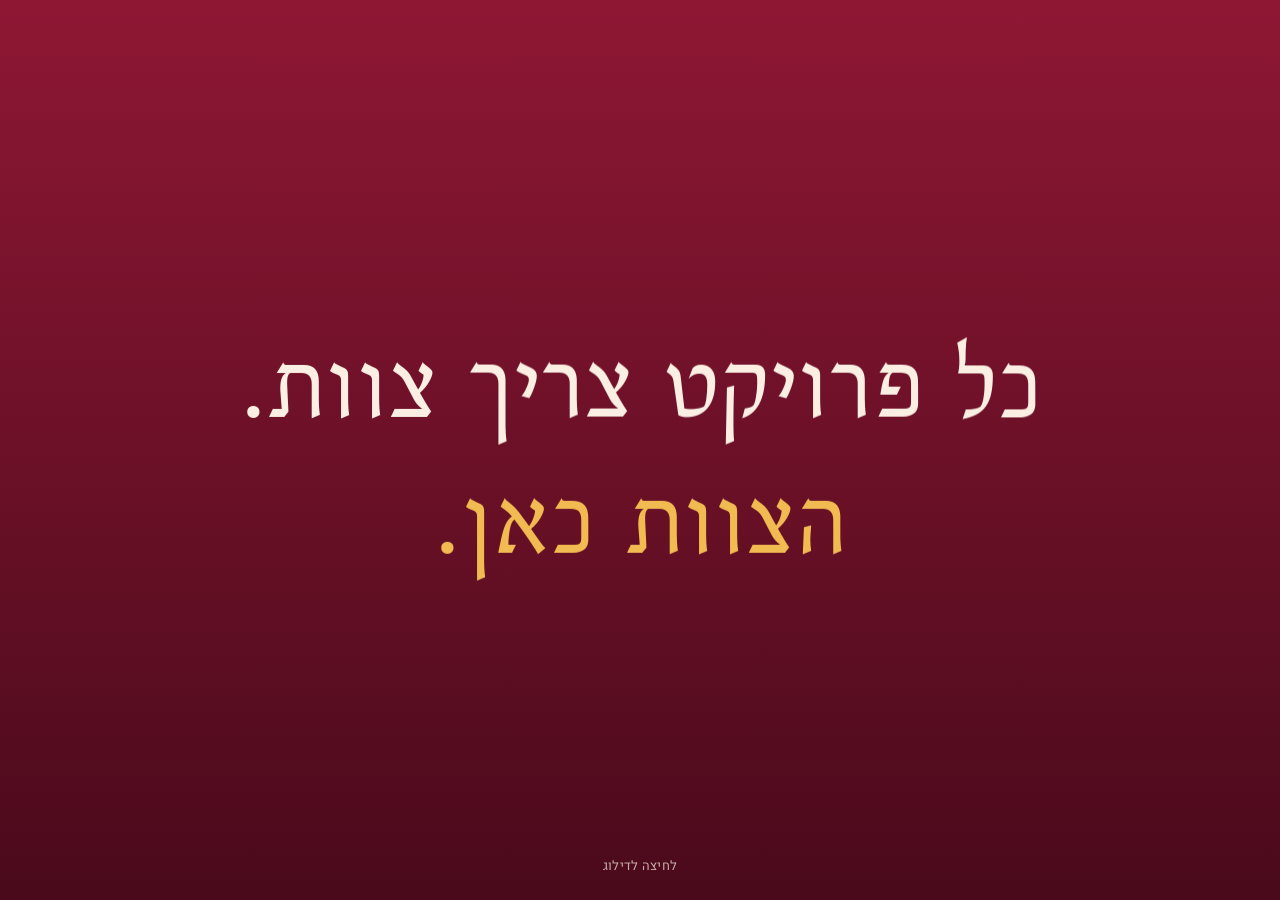
==== commit a75741a1: "Payment frame list by money" ====
--- a/index.html
+++ b/index.html
@@ -1286,16 +1286,21 @@
 
 // "–" = the second part explains the first; "/" = "or" (Hebrew punctuation, 7.11.2026)
 const FRAMES = [
-  'הפקת סטודנטים – שיתוף פעולה',
-  'הפקת פרינג׳ – החזר הוצאות ונסיעות',
-  'הפקה עצמאית – חלוקת הכנסות',
-  'הפקה בתשלום מלא'
+  'בלי תשלום',
+  'החזר הוצאות ונסיעות',
+  'חלוקת קופה (אחרי הוצאות)',
+  'תשלום חלקי / סמלי',
+  'תשלום מלא'
 ];
-// Older projects in the database may still hold the "/" spelling
+// Older projects in the database may still hold older frame labels (renamed to "by money" on 20.11.2026)
 const RENAMED = {
-  'הפקת סטודנטים / שיתוף פעולה': 'הפקת סטודנטים – שיתוף פעולה',
-  'הפקת פרינג׳ / החזר הוצאות ונסיעות': 'הפקת פרינג׳ – החזר הוצאות ונסיעות',
-  'הפקה עצמאית / חלוקת הכנסות': 'הפקה עצמאית – חלוקת הכנסות',
+  'הפקת סטודנטים / שיתוף פעולה': 'בלי תשלום',
+  'הפקת פרינג׳ / החזר הוצאות ונסיעות': 'החזר הוצאות ונסיעות',
+  'הפקה עצמאית / חלוקת הכנסות': 'חלוקת קופה (אחרי הוצאות)',
+  'הפקת סטודנטים – שיתוף פעולה': 'בלי תשלום',
+  'הפקת פרינג׳ – החזר הוצאות ונסיעות': 'החזר הוצאות ונסיעות',
+  'הפקה עצמאית – חלוקת הכנסות': 'חלוקת קופה (אחרי הוצאות)',
+  'הפקה בתשלום מלא': 'תשלום מלא',
   // Formats and stages renamed to plain Hebrew (8.11.2026)
   'שלב התכנון / קריאת מחזה': 'רק מתחילים – תכנון ואודישנים',
   'שלב התכנון – קריאת מחזה': 'רק מתחילים – תכנון ואודישנים',
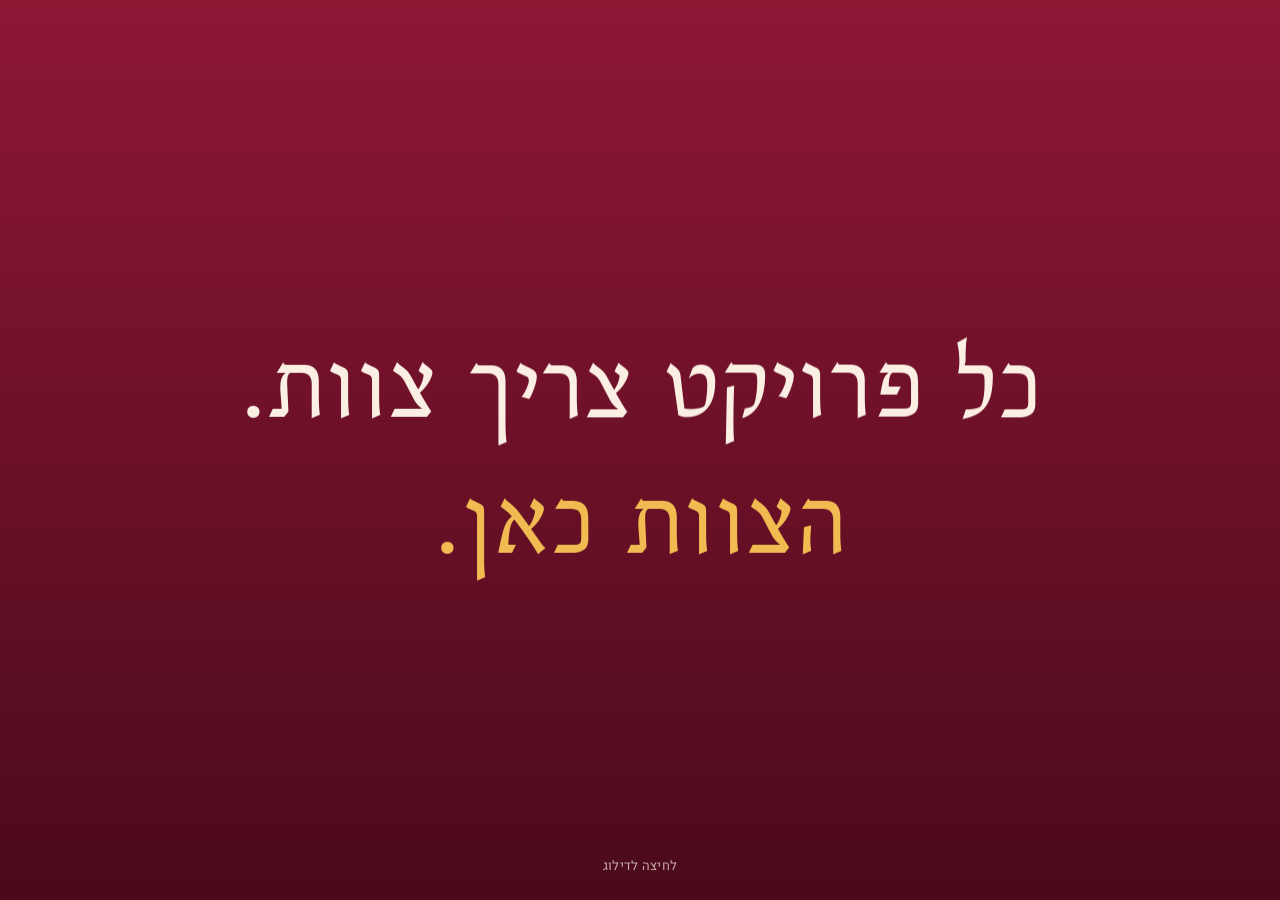
==== commit 56a6d983: "Remove box-office split option for now" ====
--- a/index.html
+++ b/index.html
@@ -1288,7 +1288,6 @@
 const FRAMES = [
   'בלי תשלום',
   'החזר הוצאות ונסיעות',
-  'חלוקת קופה (אחרי הוצאות)',
   'תשלום חלקי / סמלי',
   'תשלום מלא'
 ];
@@ -3594,7 +3593,7 @@
         <div class="role-picker" id="role-picker">${pills(MEDIA_ROLES[medium], sel)}</div>
 
         <label>מסגרת הפקה ותקציב *</label>
-        <select name="frame">${opts(FRAMES, editing ? editing.frame : undefined)}</select>
+        <select name="frame">${opts(editing && editing.frame && !FRAMES.includes(editing.frame) ? [...FRAMES, editing.frame] : FRAMES, editing ? editing.frame : undefined)}</select>
         ${nav(2)}
         </div>
 
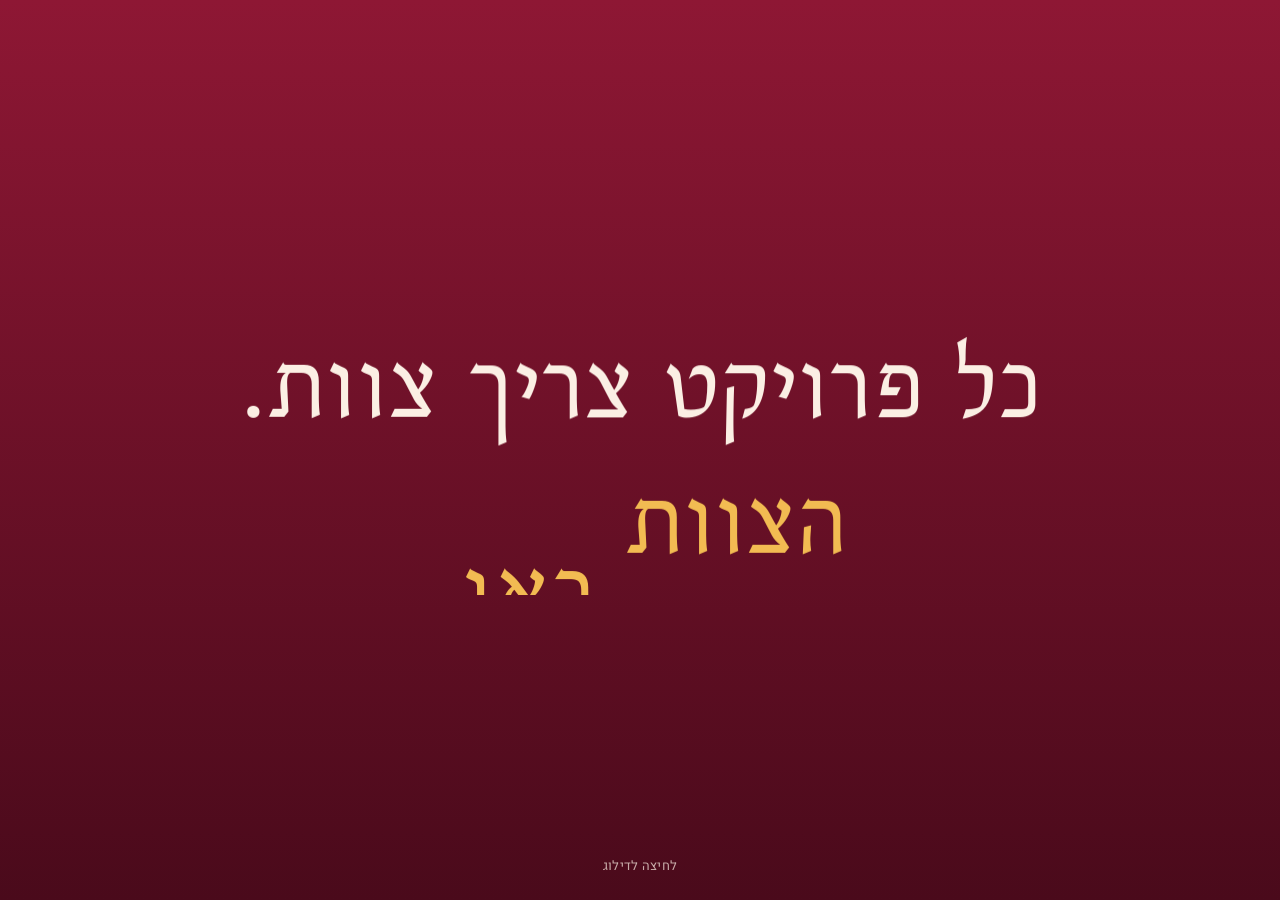
==== commit 3d8163c6: "Accessibility labels for chat input, project card buttons and read ticks" ====
--- a/index.html
+++ b/index.html
@@ -3203,10 +3203,10 @@
       <div class="actions">
         ${!mine ? (hasApplied(p.id)
           ? `<span class="chip verified">${ic('check')} הגשת מועמדות</span>`
-          : open ? `<button class="btn" data-a="apply-open" data-id="${esc(p.id)}">הגשת מועמדות</button>` : '') : ''}
-        ${!mine ? `<button class="btn ghost sm" data-a="chat" data-other="${esc(p.uid)}" data-proj="${esc(p.id)}">${ic('message-circle')} שאלה ליוצר/ת</button>` : ''}
-        ${open ? `<button class="btn ghost sm" data-a="share-proj" data-id="${esc(p.id)}">${ic('share-2')} שיתוף</button>` : ''}
-        ${!mine ? `<button class="btn ghost sm" data-a="report" data-other="${esc(p.uid)}" data-proj="${esc(p.id)}" aria-label="דיווח על המודעה">${ic('flag')}</button>` : ''}
+          : open ? `<button class="btn" data-a="apply-open" data-id="${esc(p.id)}" aria-label="הגשת מועמדות – ${esc(p.title)}">הגשת מועמדות</button>` : '') : ''}
+        ${!mine ? `<button class="btn ghost sm" data-a="chat" data-other="${esc(p.uid)}" data-proj="${esc(p.id)}" aria-label="שאלה ליוצר/ת – ${esc(p.title)}">${ic('message-circle')} שאלה ליוצר/ת</button>` : ''}
+        ${open ? `<button class="btn ghost sm" data-a="share-proj" data-id="${esc(p.id)}" aria-label="שיתוף – ${esc(p.title)}">${ic('share-2')} שיתוף</button>` : ''}
+        ${!mine ? `<button class="btn ghost sm" data-a="report" data-other="${esc(p.uid)}" data-proj="${esc(p.id)}" aria-label="דיווח על המודעה – ${esc(p.title)}">${ic('flag')}</button>` : ''}
         ${mine ? `
           ${p.status === 'filled'
             ? `<button class="btn ghost sm" data-a="toggle-filled" data-id="${esc(p.id)}">${ic('rotate-ccw')} פתיחה מחדש</button>`
@@ -3677,14 +3677,14 @@
         ${ms.length ? ms.map(x => `<div class="m ${x.sender_id === S.uid ? 'me' : ''}">
             <div class="m-meta">${esc(nameOf(x.sender_id))} · ${esc(timeLabel(x.created_at))}${x.sender_id === S.uid
               ? (x.read_at
-                ? ` <span class="tick read" aria-label="נקרא">✓✓</span>`
-                : ` <span class="tick" aria-label="נשלח">✓</span>`)
+                ? ` <span class="tick read" role="img" aria-label="נקרא">✓✓</span>`
+                : ` <span class="tick" role="img" aria-label="נשלח">✓</span>`)
               : ''}</div>
             <div>${esc(x.body)}</div>
           </div>`).join('') : '<div class="note" style="text-align:center;margin:auto">עדיין אין הודעות בשיחה זו. רק שניכם רואים אותה.</div>'}
       </div>
       <form data-f="chat" class="row" style="flex-wrap:nowrap">
-        <input name="msg" autocomplete="off" maxlength="1000" placeholder="כתיבת הודעה…">
+        <input name="msg" autocomplete="off" maxlength="1000" aria-label="כתיבת הודעה" placeholder="כתיבת הודעה…">
         <button class="btn">שליחה</button>
       </form>`;
   } else if (m === 'report') {
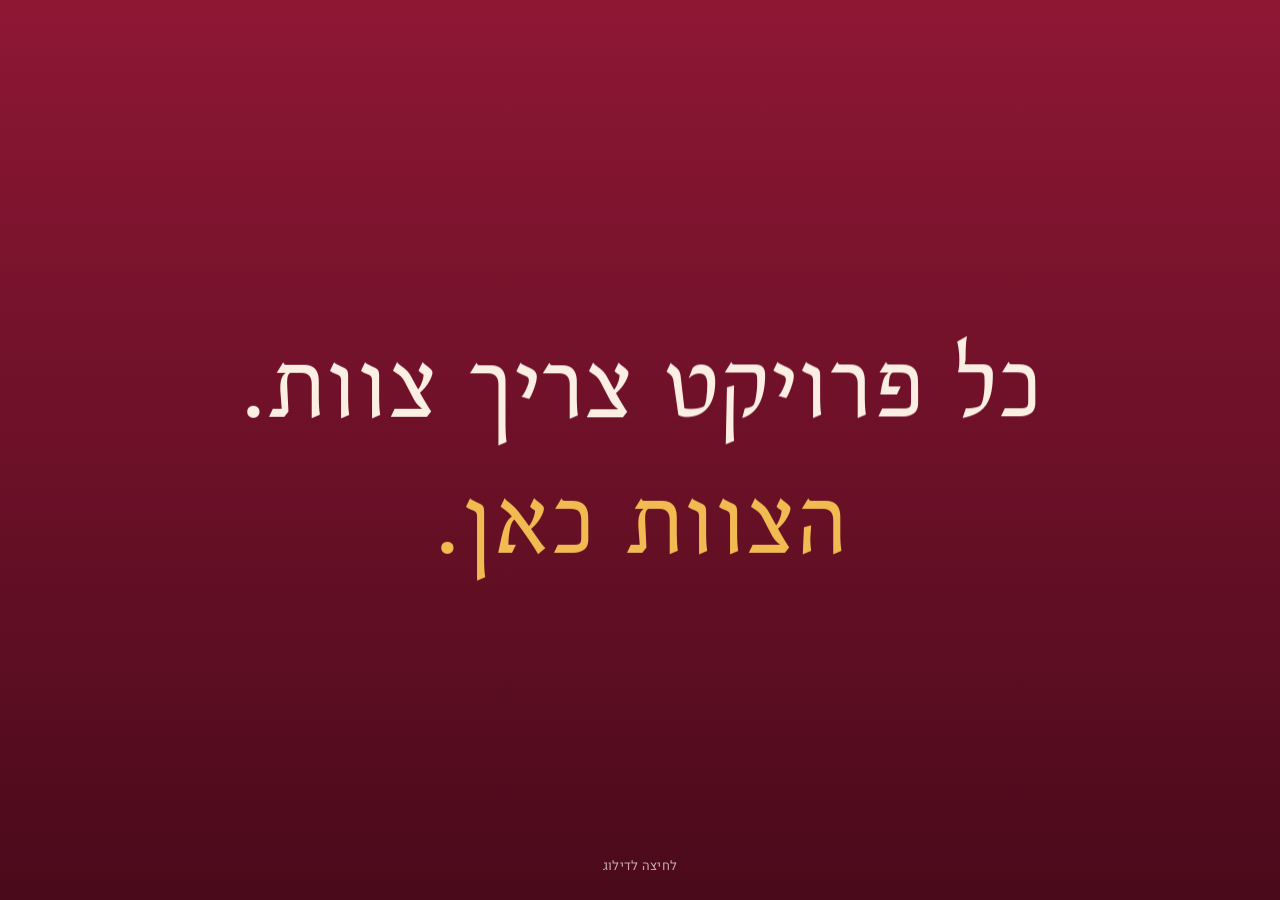
==== commit 618334bf: "Add files via upload" ====
--- a/index.html
+++ b/index.html
@@ -2,6 +2,7 @@
 <html lang="he" dir="rtl">
 <head>
 <meta charset="utf-8">
+<meta http-equiv="Content-Security-Policy" content="default-src 'self'; script-src 'self' 'unsafe-inline'; style-src 'self' 'unsafe-inline'; img-src 'self' data: blob: https://nevbqvduboalpwmehcnj.supabase.co https://*.googleusercontent.com; font-src 'self'; connect-src 'self' https://nevbqvduboalpwmehcnj.supabase.co wss://nevbqvduboalpwmehcnj.supabase.co; frame-src 'none'; object-src 'none'; base-uri 'self'; form-action 'self'"><!-- 21.11.2026: security review. 'unsafe-inline' for scripts stays until the JS moves to a file -->
 <meta name="viewport" content="width=device-width, initial-scale=1, viewport-fit=cover, interactive-widget=resizes-content">
 <meta name="color-scheme" content="dark light">
 <title>קול במה – יוצרים, אנשי במה וקולנוע</title>
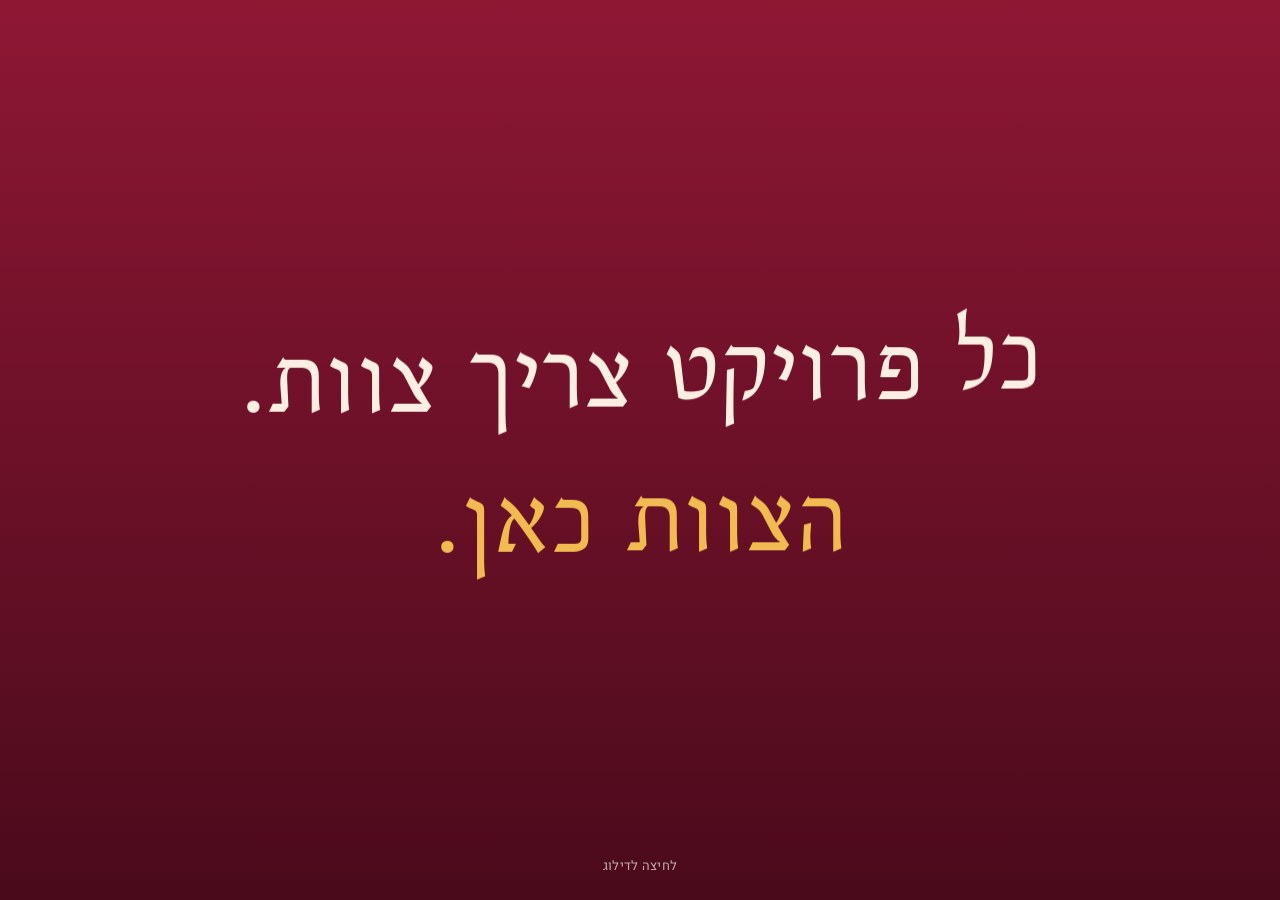
==== commit d694af9a: "Fix Google sign-in when a stale saved profile belongs to another user" ====
--- a/index.html
+++ b/index.html
@@ -2587,6 +2587,9 @@
     S.isGuest = true; S.pendingNumbers = true; S.ready = true; shown = { uid: null, member: false };
   }
   render();
+  // Back from Google with an error (e.g. this Google account already belongs to another profile)
+  const authErr = new URLSearchParams(location.search + '&' + location.hash.slice(1)).get('error_code');
+  if (authErr) history.replaceState(null, '', location.pathname);
   try {
     let { data: { session } } = await sb.auth.getSession();
     if (!session) {
@@ -2594,6 +2597,9 @@
       if (error) throw error;
       session = data.session;
     }
+    // The saved copy belongs to someone else (e.g. the Google sign-in expired and this is now a new guest):
+    // forget it, so we don't show that profile as if it were this session's.
+    if (shown && shown.uid && shown.uid !== session.user.id) { dropSnap(); S.user = null; }
     S.uid = session.user.id;
     S.isGuest = !!session.user.is_anonymous;
     S.googleName = (session.user.user_metadata && session.user.user_metadata.full_name) || '';
@@ -2601,6 +2607,16 @@
     if (location.search.includes('code=')) history.replaceState(null, '', location.pathname + location.hash);
     saveSnap(await loadAll());
     S.pendingNumbers = false;
+    if (authErr === 'identity_already_exists') {
+      // A guest without a profile: just sign in to the existing Google profile.
+      if (S.isGuest && !S.user) {
+        await sb.auth.signOut().catch(() => {});
+        dropSnap();
+        await sb.auth.signInWithOAuth({ provider: 'google', options: { redirectTo: location.origin + location.pathname } });
+        return;
+      }
+      toast('חשבון הגוגל הזה כבר מחובר לפרופיל אחר באתר');
+    } else if (authErr) toast('ההתחברות עם גוגל נכשלה. אפשר לנסות שוב.');
     // Just signed in with Google but no profile yet: go straight to the sign-up form
     if (!S.user && !S.isGuest) S.onboardingType = sessionStorage.getItem('kb_intent') || 'creator';
     sb.channel('kol-bama')
@@ -2624,7 +2640,7 @@
     }, 30000);
   } catch (e) {
     console.error(e);
-    if (shown && shown.member) { toast('אין חיבור לשרת כרגע. מוצג המידע ששמור במכשיר.'); refreshPushState(); return; }
+    if (shown && shown.member && S.uid === shown.uid) { toast('אין חיבור לשרת כרגע. מוצג המידע ששמור במכשיר.'); refreshPushState(); return; }
     S.error = 'לא הצלחנו להתחבר לשרת. כדאי לבדוק את החיבור לאינטרנט ולנסות שוב.';
   }
   S.ready = true;
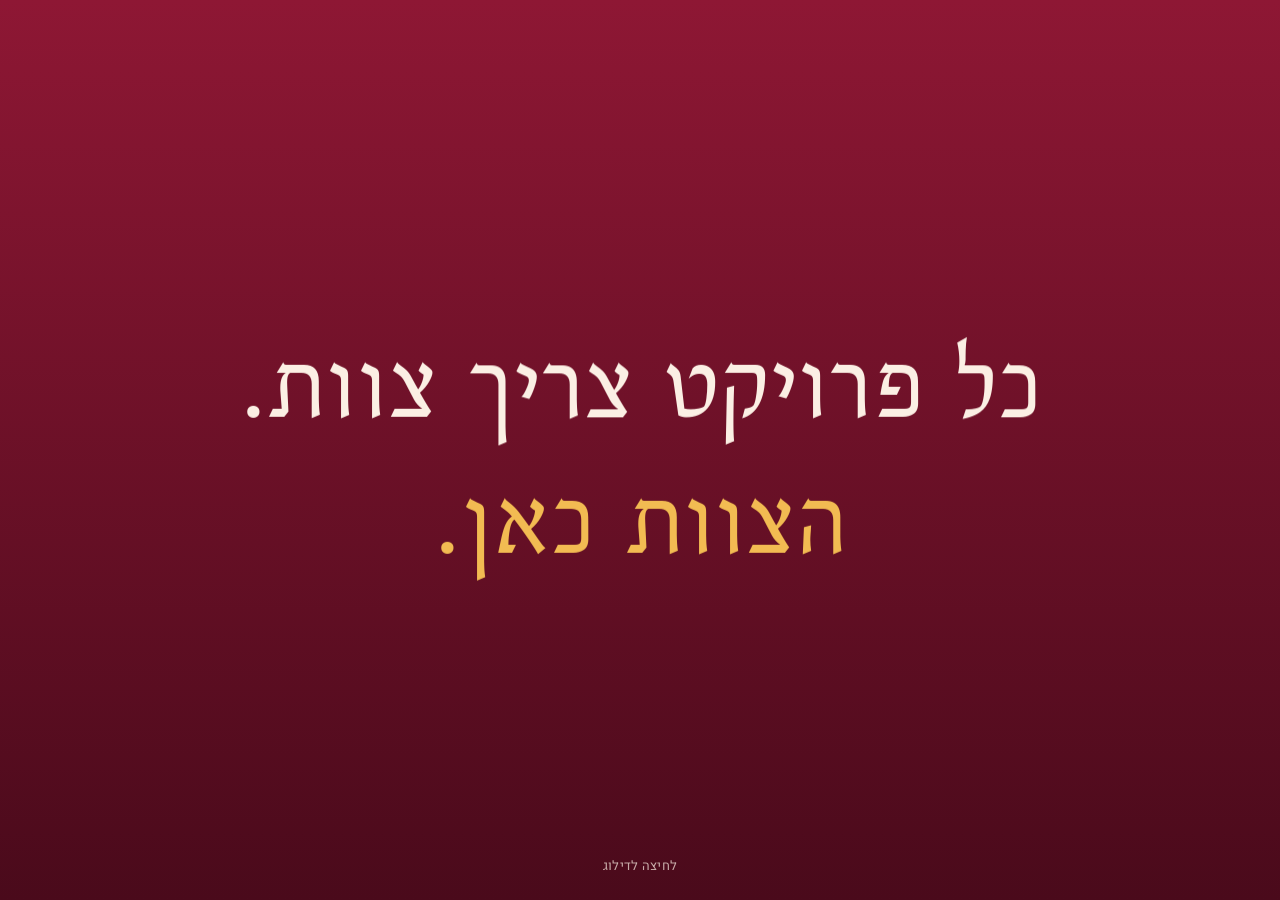
==== commit 62e7f118: "Add files via upload" ====
--- a/index.html
+++ b/index.html
@@ -2792,7 +2792,7 @@
   return `<div class="pick">
       <button class="primary" data-a="start-onboard" data-id="creator" data-rise style="--i:5">
         <span class="pi">${ic('drama')}</span>
-        <span class="txt"><b>פתיחת חשבון</b></span>
+        <span class="txt"><b>פתיחת פרופיל</b></span>
         <span class="go">${ic('arrow-right')}</span>
       </button>
       <button type="button" class="btn ghost peek" data-a="browse" data-rise style="--i:6">${ic('layout-grid')} מי כבר כאן? הצצה בלוח</button>
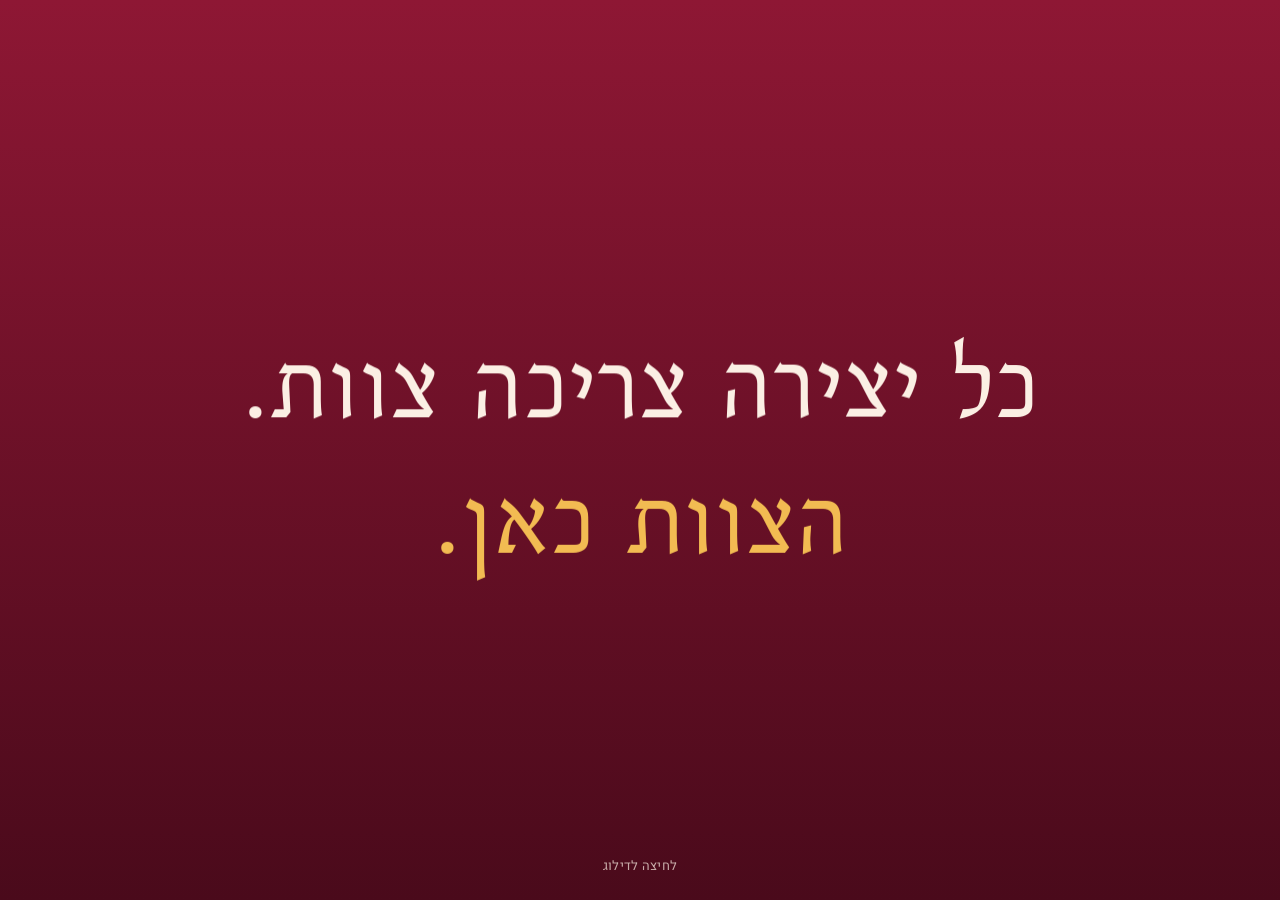
==== commit 0d40e883: "Replace "project" with "creation" (יצירה) site-wide" ====
--- a/index.html
+++ b/index.html
@@ -10,11 +10,11 @@
 <meta name="apple-mobile-web-app-status-bar-style" content="black-translucent">
 <meta name="apple-mobile-web-app-title" content="קול במה">
 <meta name="theme-color" content="#100508">
-<meta name="description" content="לוח פרויקטים חינמי לתיאטרון וקולנוע: מוצאים שחקנים, תאורנים, צלמים, אנשי סאונד ועוד, או את ההפקה הבאה שלכם.">
+<meta name="description" content="לוח יצירות חינמי לתיאטרון וקולנוע: מוצאים שחקנים, תאורנים, צלמים, אנשי סאונד ועוד, או את ההפקה הבאה שלכם.">
 <link rel="canonical" href="https://kolbama.github.io/">
 <meta name="google-site-verification" content="sfxm_-oXzDeeabZIJTCxK88MkpWVW1FhLXQwV5MnkkA">
 <script type="application/ld+json">
-{"@context":"https://schema.org","@type":"WebSite","name":"קול במה","alternateName":"Kol Bama","url":"https://kolbama.github.io/","inLanguage":"he","description":"לוח פרויקטים חינמי לתיאטרון וקולנוע: מוצאים שחקנים, תאורנים, צלמים, אנשי סאונד ועוד, או את ההפקה הבאה שלכם."}
+{"@context":"https://schema.org","@type":"WebSite","name":"קול במה","alternateName":"Kol Bama","url":"https://kolbama.github.io/","inLanguage":"he","description":"לוח יצירות חינמי לתיאטרון וקולנוע: מוצאים שחקנים, תאורנים, צלמים, אנשי סאונד ועוד, או את ההפקה הבאה שלכם."}
 </script>
 <link rel="manifest" href="manifest.webmanifest">
 <link rel="icon" type="image/png" sizes="32x32" href="favicon-32.png">
@@ -23,7 +23,7 @@
 <meta property="og:site_name" content="קול במה">
 <meta property="og:locale" content="he_IL">
 <meta property="og:title" content="קול במה – יוצרים, אנשי במה וקולנוע">
-<meta property="og:description" content="מרימים הצגה או סרט? מחפשים עבודה? לוח פרויקטים חינמי לתיאטרון וקולנוע.">
+<meta property="og:description" content="מרימים הצגה או סרט? מחפשים עבודה? לוח יצירות חינמי לתיאטרון וקולנוע.">
 <meta property="og:url" content="https://kolbama.github.io/">
 <meta property="og:image" content="https://kolbama.github.io/og-image-v3.png">
 <meta property="og:image:width" content="1200">
@@ -1479,10 +1479,10 @@
 function clearObDraft() { try { sessionStorage.removeItem(OB_DRAFT); } catch (e) {} }
 
 // Publishing a project: the same 3-step pattern, inside the window
-const PROJ_STEPS = ['הפרויקט', 'את מי מחפשים', 'איפה, מתי ועל מה'];
+const PROJ_STEPS = ['היצירה', 'את מי מחפשים', 'איפה, מתי ועל מה'];
 const projProgress = n => `<div class="ob-progress" aria-live="polite">
     <div class="ob-progress-txt">שלב ${n} מתוך 3 · ${PROJ_STEPS[n - 1]}</div>
-    <div class="ob-bar" role="progressbar" aria-valuemin="1" aria-valuemax="3" aria-valuenow="${n}" aria-label="התקדמות בפרסום הפרויקט"><span style="width:${n / 3 * 100}%"></span></div>
+    <div class="ob-bar" role="progressbar" aria-valuemin="1" aria-valuemax="3" aria-valuenow="${n}" aria-label="התקדמות בפרסום היצירה"><span style="width:${n / 3 * 100}%"></span></div>
   </div>`;
 function projStepValid(f, n) {
   const st = f.querySelector(`.ob-step[data-step="${n}"]`);
@@ -1631,7 +1631,7 @@
   const old = (load('kb_v5_projects', null) || load('kb_v4_projects', [])).filter(p => oldUid && p.uid === oldUid);
   if (!old.length) return 0;
   const rows = old.map(p => ({
-    title: String(p.title || '').slice(0, 120) || 'פרויקט',
+    title: String(p.title || '').slice(0, 120) || 'יצירה',
     medium: p.medium === 'film' ? 'film' : 'theater',
     format: p.format || '',
     roles: projRoles(p).filter(r => ROLES[r]).slice(0, 20),
@@ -1778,7 +1778,7 @@
 // screen; never for reduced motion / without GSAP / shared links / coming back from Google
 // sign-in. A click, a tap or any key skips it, and a 7s safety timer always removes it.
 const INTRO_LINES = [
-  ['כל', 'פרויקט', 'צריך', 'צוות.'],
+  ['כל', 'יצירה', 'צריכה', 'צוות.'],
   ['הצוות', 'כאן.']
 ];
 const INTRO_STYLE_DEFAULT = 'name';
@@ -2135,7 +2135,7 @@
 // On a phone: the phone's own share menu. On a computer (or if that fails): a small window with WhatsApp + copy.
 const APP_SHARE = {
   title: 'קול במה',
-  text: '🎭 קול במה: המקום שבו יוצרי תיאטרון וקולנוע מוצאים צוות, ואנשי במה וקולנוע מוצאים פרויקטים. שווה להצטרף:'
+  text: '🎭 קול במה: המקום שבו יוצרי תיאטרון וקולנוע מוצאים צוות, ואנשי במה וקולנוע מוצאים יצירות. שווה להצטרף:'
 };
 function projShare(p) {
   const kind = p.format || MEDIA[p.medium || 'theater'];
@@ -2169,14 +2169,14 @@
 function postCard() {
   return `<div class="card invite-card" style="padding:20px">
     <h4 style="font-size:1.125rem;margin-bottom:6px">${ic('drama')} יש לך הצגה או סרט?</h4>
-    <p class="note" style="margin:0 0 10px">פרסמו את הפרויקט ותמצאו צוות: תאורה, סאונד, תלבושות ועוד.</p>
-    <button class="btn sm" data-a="open" data-id="proj">${ic('plus')} פרסום פרויקט</button>
+    <p class="note" style="margin:0 0 10px">פרסמו את היצירה ותמצאו צוות: תאורה, סאונד, תלבושות ועוד.</p>
+    <button class="btn sm" data-a="open" data-id="proj">${ic('plus')} פרסום יצירה</button>
   </div>`;
 }
 function inviteCard() {
   return `<div class="card invite-card" style="padding:20px">
     <h4 style="font-size:1.125rem;margin-bottom:6px">${ic('users')} מכירים מישהו מהתחום?</h4>
-    <p class="note" style="margin:0 0 10px">הזמינו אותו לקול במה. ככה יותר פרויקטים מוצאים צוות.</p>
+    <p class="note" style="margin:0 0 10px">הזמינו אותו לקול במה. ככה יותר יצירות מוצאות צוות.</p>
     <button class="btn sm" data-a="share-app">${ic('share-2')} הזמנת חבר</button>
   </div>`;
 }
@@ -2278,14 +2278,14 @@
     ? `<button class="btn sm" data-a="push-on">${ic('bell')} הפעלת התראות</button>`
     : `<button class="btn sm" data-a="install-open">${ic('download')} הוספה למסך הבית</button>`;
   return `<div class="card invite-card" style="padding:20px">
-    <h4 style="font-size:1.125rem;margin-bottom:6px">${ic('bell')} לא לפספס פרויקט חדש</h4>
-    <p class="note" style="margin:0 0 10px">${st === 'off' ? 'הפעילו התראות ונשלח לכם הודעה לטלפון כשמפורסם פרויקט שמחפש את התפקיד שלכם, וכשעונים לכם.' : 'באייפון, התראות עובדות רק אחרי הוספת קול במה למסך הבית (דרך Safari). אחרי ההוספה נפעיל אותן.'}</p>
+    <h4 style="font-size:1.125rem;margin-bottom:6px">${ic('bell')} לא לפספס יצירה חדשה</h4>
+    <p class="note" style="margin:0 0 10px">${st === 'off' ? 'הפעילו התראות ונשלח לכם הודעה לטלפון כשמתפרסמת יצירה שמחפשת את התפקיד שלכם, וכשעונים לכם.' : 'באייפון, התראות עובדות רק אחרי הוספת קול במה למסך הבית (דרך Safari). אחרי ההוספה נפעיל אותן.'}</p>
     ${btn}
   </div>`;
 }
 function pushCard() {
   const st = pushState();
-  const what = `<p class="note" style="margin:0 0 10px">נודיע לך על הודעה חדשה, על מועמדות לפרויקט שלך, על תשובה למועמדות שלך ועל פרויקט חדש שמחפש את התפקיד שלך.</p>`;
+  const what = `<p class="note" style="margin:0 0 10px">נודיע לך על הודעה חדשה, על מועמדות ליצירה שלך, על תשובה למועמדות שלך ועל יצירה חדשה שמחפשת את התפקיד שלך.</p>`;
   let body;
   if (st === 'on') {
     body = `<p class="note" style="margin:0 0 10px">${ic('circle-check')} ההתראות פועלות במכשיר הזה.</p>
@@ -2632,7 +2632,7 @@
         // opening screen: update the numbers in place (the screen itself is not redrawn)
         document.querySelectorAll('.stats-strip > div').forEach(d => {
           const b = d.querySelector('b'), label = (d.querySelector('span') || {}).textContent || '';
-          const n = label.includes('אנשי מקצוע') ? proCount() : label.includes('פרויקטים') ? S.projects.filter(isOpen).length : null;
+          const n = label.includes('אנשי מקצוע') ? proCount() : label.includes('יצירות') ? S.projects.filter(isOpen).length : null;
           if (b && n !== null && b.textContent !== String(n)) { b.textContent = n; b.dataset.count = n; }
         });
         refreshView();
@@ -2777,7 +2777,7 @@
   const pros = proCount();
   const matches = Object.values(S.counts).reduce((a, b) => a + b, 0);
   return open + pros + matches > 0
-    ? `<div class="stats-strip" data-rise style="--i:4">${S.memberTotal > pros ? stat(S.memberTotal, 'חברים באתר') : ''}${open >= 3 ? stat(open, 'פרויקטים פתוחים') : ''}${stat(pros, 'אנשי מקצוע')}${matches >= 20 ? stat(matches, 'חיבורים שנוצרו') : ''}</div>`
+    ? `<div class="stats-strip" data-rise style="--i:4">${S.memberTotal > pros ? stat(S.memberTotal, 'חברים באתר') : ''}${open >= 3 ? stat(open, 'יצירות פתוחות') : ''}${stat(pros, 'אנשי מקצוע')}${matches >= 20 ? stat(matches, 'חיבורים שנוצרו') : ''}</div>`
     : `<p class="fresh" data-rise style="--i:4">${ic('sparkles')} הלוח חדש. מי שמצטרפים עכשיו מופיעים בו ראשונים.</p>`;
 }
 function updateWelcomeNumbers() {
@@ -2827,15 +2827,15 @@
     <ol class="steps steps-ico">
       <li class="step">
         <span class="step-n">${ic('user-round')}<i class="step-badge">1</i></span>
-        <div><h3>מצטרפים עם גוגל</h3><p>פרופיל אחד לכל דבר: אפשר לפרסם פרויקט וגם להגיש מועמדות. בלי סיסמה חדשה.</p></div>
+        <div><h3>מצטרפים עם גוגל</h3><p>פרופיל אחד לכל דבר: אפשר לפרסם יצירה וגם להגיש מועמדות. בלי סיסמה חדשה.</p></div>
       </li>
       <li class="step">
         <span class="step-n">${ic('send')}<i class="step-badge">2</i></span>
-        <div><h3>מפרסמים או מגישים</h3><p>מעלים הצגה או סרט ומסמנים את מי מחפשים. או מגישים מועמדות לפרויקט שמתאים לך.</p></div>
+        <div><h3>מפרסמים או מגישים</h3><p>מעלים הצגה או סרט ומסמנים את מי מחפשים. או מגישים מועמדות ליצירה שמתאימה לך.</p></div>
       </li>
       <li class="step">
         <span class="step-n">${ic('message-circle')}<i class="step-badge">3</i></span>
-        <div><h3>נפגשים ויוצרים</h3><p>בעל הפרויקט מאשר, ורק אז מספר הטלפון נחשף. משם ממשיכים בוואטסאפ.</p></div>
+        <div><h3>נפגשים ויוצרים</h3><p>מי שפרסם את היצירה מאשר, ורק אז מספר הטלפון נחשף. משם ממשיכים בוואטסאפ.</p></div>
       </li>
     </ol>
     </div>
@@ -2876,12 +2876,12 @@
     </ul>
 
     <h4>בדיקות שנעשו</h4>
-    <p>ב־16 בנובמבר 2026 נעשתה בדיקה אוטומטית (בכלי axe-core, לפי כללי WCAG 2.0 ברמות A ו־AA, בדפדפן מבוסס Chromium) של מסך הפתיחה ושל לשוניות אנשי המקצוע והפרויקטים, במצב בהיר ובמצב כהה. לא נמצאו ליקויים. מסכים שדורשים כניסה לחשבון, וטפסים, לא נכללו בבדיקה האוטומטית.</p>
+    <p>ב־16 בנובמבר 2026 נעשתה בדיקה אוטומטית (בכלי axe-core, לפי כללי WCAG 2.0 ברמות A ו־AA, בדפדפן מבוסס Chromium) של מסך הפתיחה ושל לשוניות אנשי המקצוע והיצירות, במצב בהיר ובמצב כהה. לא נמצאו ליקויים. מסכים שדורשים כניסה לחשבון, וטפסים, לא נכללו בבדיקה האוטומטית.</p>
 
     <h4>מגבלות ידועות</h4>
     <ul>
       <li>האתר עוד לא נבדק בידי מורשה נגישות, ועוד לא נבדק עם קורא מסך. נעדכן את ההצהרה כשזה יקרה.</li>
-      <li>תוכן שמשתמשים מעלים (כמו תיאורי פרויקטים), וקישורים לאתרים חיצוניים (כמו תיקי עבודות), הם באחריות מי שהעלה אותם, ועשויים שלא להיות נגישים.</li>
+      <li>תוכן שמשתמשים מעלים (כמו תיאורי יצירות), וקישורים לאתרים חיצוניים (כמו תיקי עבודות), הם באחריות מי שהעלה אותם, ועשויים שלא להיות נגישים.</li>
     </ul>
 
     <h4>נתקלת בבעיה?</h4>
@@ -2914,17 +2914,17 @@
     <p>מותר לנו להסיר תוכן ולחסום משתמשים שעוברים על הכללים.</p>
 
     <h4>מי יכול להשתמש</h4>
-    <p>האתר מיועד לבני 18 ומעלה בלבד. בהרשמה מוסיפים תאריך לידה (חסוי, לא מוצג לאף אחד), ומי שלא בן/בת 18 לא יכול/ה להירשם. אין באתר פרויקטים או תפקידים לקטינים. מי שנוכח שמשתמש/ת באתר אינו בגיר מתבקש לדווח עליו, ונסיר אותו.</p>
+    <p>האתר מיועד לבני 18 ומעלה בלבד. בהרשמה מוסיפים תאריך לידה (חסוי, לא מוצג לאף אחד), ומי שלא בן/בת 18 לא יכול/ה להירשם. אין באתר יצירות או תפקידים לקטינים. מי שנוכח שמשתמש/ת באתר אינו בגיר מתבקש לדווח עליו, ונסיר אותו.</p>
 
     <h4>איזה מידע נשמר ולמה</h4>
     <ul>
       <li><b>שם, עיר, אזור ותחומים</b> (חובה) – כדי שיוכלו למצוא אותך ולהבין מה את/ה עושה.</li>
-      <li><b>מספר טלפון</b> (חובה כשמגישים מועמדות או מפרסמים פרויקט) – כדי שמי שאישר/ה את המועמדות שלך יוכל/תוכל ליצור קשר. חסוי עד האישור.</li>
+      <li><b>מספר טלפון</b> (חובה כשמגישים מועמדות או מפרסמים יצירה) – כדי שמי שאישר/ה את המועמדות שלך יוכל/תוכל ליצור קשר. חסוי עד האישור.</li>
       <li><b>ניסיון, ציוד וקישור לתיק עבודות</b> (רשות) – רק אם רוצים להציג אותם.</li>
       <li><b>תמונת פרופיל</b> (רשות) – מוקטנת לפני השמירה, וכל מידע נסתר שבתוך התמונה (כמו המיקום שבו צולמה) נמחק. אפשר להחליף או להסיר בכל רגע.</li>
       <li><b>כתובת המייל של חשבון הגוגל</b> – רק לכניסה לאתר. לא מוצגת לאף אחד.</li>
       <li><b>תאריך לידה</b> (חובה) – רק כדי לוודא שמלאו לך 18. חסוי, לא מוצג לאף אחד.</li>
-      <li><b>פרויקטים, מועמדויות והודעות</b> – מה שכותבים באתר.</li>
+      <li><b>יצירות, מועמדויות והודעות</b> – מה שכותבים באתר.</li>
       <li><b>פניות ודיווחים</b> – מה שכותבים בטופס יצירת קשר או בדיווח, כדי שנוכל לטפל ולענות.</li>
       <li><b>התראות</b> (רשות) – נשמר רק מה שצריך כדי לשלוח התראה למכשיר שלך. מכבים את ההתראות, וזה נמחק.</li>
       <li><b>נתונים טכניים בסיסיים</b> (כמו כתובת IP) – נשמרים אוטומטית לצורכי אבטחה.</li>
@@ -2933,10 +2933,10 @@
 
     <h4>מי רואה מה</h4>
     <ul>
-      <li><b>הפרופיל (כולל התמונה) והפרויקטים</b> – כל משתמשי האתר הרשומים.</li>
-      <li><b>גולשים שלא נרשמו</b> – רואים רק תפקידים ועיר של אנשי מקצוע, בלי שם ובלי תמונה, וכמה פרויקטים פתוחים ואילו תפקידים הם מחפשים. פרויקט שמישהו שיתף בקישור נפתח גם להם.</li>
+      <li><b>הפרופיל (כולל התמונה) והיצירות</b> – כל משתמשי האתר הרשומים.</li>
+      <li><b>גולשים שלא נרשמו</b> – רואים רק תפקידים ועיר של אנשי מקצוע, בלי שם ובלי תמונה, וכמה יצירות פתוחות ואילו תפקידים הן מחפשות. יצירה שמישהו שיתף בקישור נפתחת גם להם.</li>
       <li><b>מספר הטלפון</b> – רק את/ה, ומי שיש לו איתך מועמדות שאושרה.</li>
-      <li><b>מועמדויות</b> – רק המועמד ובעל הפרויקט.</li>
+      <li><b>מועמדויות</b> – רק המועמד ומי שפרסם את היצירה.</li>
       <li><b>הודעות</b> – רק שני האנשים בשיחה. אנחנו לא קוראים אותן, אלא אם התקבל דיווח או שהחוק מחייב.</li>
     </ul>
 
@@ -2949,7 +2949,7 @@
     <p>בהרשמה את/ה מסכים/ה שהמידע יישמר בשרת הזה.</p>
 
     <h4>כמה זמן המידע נשמר</h4>
-    <p>כל עוד יש לך חשבון. מחיקת החשבון מוחקת את הפרופיל, הפרויקטים, המועמדויות וההודעות שלך. פנייה ששלחת בטופס יצירת קשר נשמרת כדי שנוכל לטפל בה, ואפשר לבקש שנמחק גם אותה.</p>
+    <p>כל עוד יש לך חשבון. מחיקת החשבון מוחקת את הפרופיל, היצירות, המועמדויות וההודעות שלך. פנייה ששלחת בטופס יצירת קשר נשמרת כדי שנוכל לטפל בה, ואפשר לבקש שנמחק גם אותה.</p>
 
     <h4>הזכויות שלך</h4>
     <ul>
@@ -2987,7 +2987,7 @@
     <button class="btn ghost sm" data-a="${editing && S.hasBirth !== false ? 'cancel-edit' : editing ? 'logout' : S.isGuest ? 'back-welcome' : 'logout'}">${editing && S.hasBirth === false ? 'יציאה' : '→ חזרה'}</button>
     <div class="card" style="margin-top:16px;padding:24px">
       <h2 style="font-size:1.75rem">${editing ? 'עריכת הפרופיל שלי' : 'הצטרפות ל״קול במה״'}</h2>
-      <p class="note">${editing && S.hasBirth === false ? 'עדכון חדש: האתר מיועד לבני 18 ומעלה. כדי להמשיך, יש להוסיף תאריך לידה ולאשר.' : 'פרופיל אחד לכל דבר: אפשר לחפש עבודה וגם לפרסם פרויקטים.'}</p>
+      <p class="note">${editing && S.hasBirth === false ? 'עדכון חדש: האתר מיועד לבני 18 ומעלה. כדי להמשיך, יש להוסיף תאריך לידה ולאשר.' : 'פרופיל אחד לכל דבר: אפשר לחפש עבודה וגם לפרסם יצירות.'}</p>
       <form data-f="onboard" novalidate>
         ${step ? obProgress(step) : ''}
         <div class="ob-step" data-step="1"${hide(1)}>
@@ -3072,7 +3072,7 @@
   </div>`;
 }
 
-const PAGE_TITLES = { board: 'פרויקטים שמחפשים צוות', pros: 'אנשי מקצוע', apps: 'הודעות ומועמדויות', profile: 'הפרופיל שלי', admin: 'ניהול האתר' };
+const PAGE_TITLES = { board: 'יצירות שמחפשות צוות', pros: 'אנשי מקצוע', apps: 'הודעות ומועמדויות', profile: 'הפרופיל שלי', admin: 'ניהול האתר' };
 
 function mainView() {
   const u = S.user;
@@ -3090,7 +3090,7 @@
       <div class="row">
         ${guest
           ? `<button class="btn" data-a="join" data-id="creator">${ic('user-round')} הצטרפות</button>`
-          : `<button class="btn" data-a="open" data-id="proj">${ic('plus')} פרסום פרויקט</button>`}
+          : `<button class="btn" data-a="open" data-id="proj">${ic('plus')} פרסום יצירה</button>`}
         <button class="btn ghost sm" data-a="share-app" aria-label="שיתוף קול במה">${ic('share-2')}</button>
         <button class="btn ghost sm" data-a="theme" aria-label="${S.theme === 'dark' ? 'מעבר למצב בהיר' : 'מעבר למצב כהה'}">${ic(S.theme === 'dark' ? 'sun' : 'moon')}</button>
       </div>
@@ -3100,7 +3100,7 @@
       ${(() => {
         const boardTab = `<button role="tab" aria-selected="${S.tab === 'board'}" data-a="tab" data-id="board">
         <span class="ti">${ic('layout-grid')}</span>
-        <span class="lbl-long">פרויקטים פתוחים</span><span class="lbl-short">פרויקטים</span>
+        <span class="lbl-long">יצירות פתוחות</span><span class="lbl-short">יצירות</span>
         <span class="chip count">${S.projects.filter(isOpen).length}</span>
       </button>`;
         const prosTab = `<button role="tab" aria-selected="${S.tab === 'pros'}" data-a="tab" data-id="pros">
@@ -3136,7 +3136,7 @@
           <option value="all">כל האזורים</option>
           ${opts(REGIONS, S.region)}
         </select>
-        <select data-k="medium" aria-label="סוג פרויקט">
+        <select data-k="medium" aria-label="סוג יצירה">
           <option value="all">במה וקולנוע</option>
           ${opts(MEDIA, S.medium)}
         </select>
@@ -3168,7 +3168,7 @@
     ` : ''}
 
     ${guest ? `<div class="note focus-bar" style="margin-bottom:16px">
-      <span>${ic('sparkles')} את/ה גולש/ת כאורח/ת. כדי להגיש מועמדות, לשלוח הודעה או לפרסם פרויקט, צריך להצטרף עם גוגל.</span>
+      <span>${ic('sparkles')} את/ה גולש/ת כאורח/ת. כדי להגיש מועמדות, לשלוח הודעה או לפרסם יצירה, צריך להצטרף עם גוגל.</span>
       <div class="row">
         <button class="btn sm" data-a="join" data-id="pro">הצטרפות</button>
         <button class="btn ghost sm" data-a="leave-browse">מסך הפתיחה</button>
@@ -3245,7 +3245,7 @@
       const p = S.projects.find(x => String(x.id) === S.focusId);
       return `<div class="note focus-bar">
           <span>${p ? 'מוצגת הפקה אחת מקישור ששותף.' : 'ההפקה מהקישור לא נמצאה. ייתכן שנמחקה.'}</span>
-          <button class="btn ghost sm" data-a="unfocus">כל הפרויקטים</button>
+          <button class="btn ghost sm" data-a="unfocus">כל היצירות</button>
         </div>${p ? projectCard(p) : ''}`;
     }
 
@@ -3257,7 +3257,7 @@
         <div class="need-tags">${projRoles(p).slice(0, 4).map(s => `<span class="role-tag">${esc(ROLES[s] || s)}</span>`).join('')}</div>
       </article>`).join('');
       return `<div class="ghost-head">
-          <h3>${open.length ? (open.length === 1 ? 'פרויקט אחד מחפש צוות עכשיו' : `${open.length} פרויקטים מחפשים צוות עכשיו`) : 'פרויקטים חדשים עולים כאן'}</h3>
+          <h3>${open.length ? (open.length === 1 ? 'יצירה אחת מחפשת צוות עכשיו' : `${open.length} יצירות מחפשות צוות עכשיו`) : 'יצירות חדשות עולות כאן'}</h3>
           <p>הירשמו כדי לראות מי מגייס, מה הם מחפשים ולהגיש מועמדות.</p>
           <button class="btn" data-a="join" data-id="pro">${ic('user-round')} הצטרפות עם גוגל</button>
         </div>${ghosts}`;
@@ -3274,9 +3274,9 @@
     if (!arr.length) {
       return `<div class="empty">
         <span class="empty-ic">${ic(S.projects.length ? 'search' : 'drama')}</span>
-        <h3 style="font-size:1.375rem;color:var(--tx);margin-bottom:6px">${S.projects.length ? 'אין פרויקטים שמתאימים לחיפוש' : 'לוח הפרויקטים נקי'}</h3>
+        <h3 style="font-size:1.375rem;color:var(--tx);margin-bottom:6px">${S.projects.length ? 'אין יצירות שמתאימות לחיפוש' : 'לוח היצירות נקי'}</h3>
         <p style="margin:0 0 16px">${S.projects.length ? 'אפשר לשנות את הסינון.' : 'עדיין אין הפקות רשומות בלוח. אפשר להיות הראשונים לפרסם הצגה או סרט ולגייס צוות.'}</p>
-        <button class="btn" data-a="open" data-id="proj">${ic('plus')} פרסום פרויקט</button>
+        <button class="btn" data-a="open" data-id="proj">${ic('plus')} פרסום יצירה</button>
       </div>${inviteCard()}`;
     }
 
@@ -3375,7 +3375,7 @@
       return convHtml + `<div class="empty">
         <span class="empty-ic">${ic('inbox')}</span>
         <h3 style="font-size:1.375rem;color:var(--tx);margin-bottom:6px">אין כרגע מועמדויות פעילות</h3>
-        <p style="margin:0">כשתגיש מועמדות לפרויקט או כשיפנו לפרויקט שפרסמת – הכל יופיע כאן לאישור.</p>
+        <p style="margin:0">כשתגיש מועמדות ליצירה או כשיפנו ליצירה שפרסמת – הכל יופיע כאן לאישור.</p>
       </div>`;
     }
     return convHtml + `<h3 class="section-title">מועמדויות</h3>` + myApps.map(a => {
@@ -3390,7 +3390,7 @@
       return `<article class="card">
         <div class="hd">
           <div class="row" style="justify-content:space-between">
-            <span class="chip">${isOwner ? 'פנייה נכנסת לפרויקט שלך:' : 'מועמדות ששלחת לפרויקט:'} <b>${esc(a.projTitle)}</b></span>
+            <span class="chip">${isOwner ? 'פנייה נכנסת ליצירה שלך:' : 'מועמדות ששלחת ליצירה:'} <b>${esc(a.projTitle)}</b></span>
             <span class="role-tag">${esc(ROLES[a.role] || a.role)}</span>
           </div>
           <div class="who">${avatar(a.applicantName, 44, a.applicantPhoto)}<h3>${esc(a.applicantName)} <span style="font-size:0.875rem;font-weight:400;color:var(--mut)">(${esc(a.applicantLoc)})</span></h3></div>
@@ -3433,8 +3433,8 @@
       <div class="stats">
         ${stat(st.profiles, 'פרופילים')}
         ${stat(st.seeking, 'מחפשים עבודה')}
-        ${stat(st.open_projects, 'פרויקטים פתוחים')}
-        ${stat(st.projects, 'פרויקטים בסך הכול')}
+        ${stat(st.open_projects, 'יצירות פתוחות')}
+        ${stat(st.projects, 'יצירות בסך הכול')}
         ${stat(st.applications, 'מועמדויות')}
         ${stat(st.approved, 'מועמדויות שאושרו')}
         ${stat(st.messages, 'הודעות')}
@@ -3471,12 +3471,12 @@
         <div class="meta">
           <span>מדווח/ת: <b>${esc(nameOf(r.reporter_id))}</b></span>
           ${r.reported_user_id ? `<span>על: <b>${esc(S.profiles[r.reported_user_id] ? nameOf(r.reported_user_id) : 'משתמש שנמחק')}</b></span>` : ''}
-          ${r.project_id ? `<span>פרויקט: <b>${esc(projTitle(r.project_id) || 'נמחק')}</b></span>` : ''}
+          ${r.project_id ? `<span>יצירה: <b>${esc(projTitle(r.project_id) || 'נמחקה')}</b></span>` : ''}
         </div>
         ${r.details ? `<div>${esc(r.details)}</div>` : ''}
         <div class="row">
           <button class="btn ${r.handled ? 'ghost' : 'ok'} sm" data-a="report-handled" data-id="${esc(r.id)}">${r.handled ? ic('rotate-ccw') + ' סמן כלא טופל' : ic('check') + ' סמן כטופל'}</button>
-          ${r.project_id && projTitle(r.project_id) ? `<button class="btn ghost sm" data-a="admin-del-proj" data-id="${esc(r.project_id)}">${ic('trash-2')} מחק את הפרויקט</button>` : ''}
+          ${r.project_id && projTitle(r.project_id) ? `<button class="btn ghost sm" data-a="admin-del-proj" data-id="${esc(r.project_id)}">${ic('trash-2')} מחק את היצירה</button>` : ''}
           ${r.reported_user_id && S.profiles[r.reported_user_id] && r.reported_user_id !== S.uid ? `<button class="btn ghost sm" data-a="admin-del-user" data-id="${esc(r.reported_user_id)}">${ic('ban')} מחק את המשתמש</button>` : ''}
         </div>
       </div></article>`).join('') : `<div class="empty" style="padding:20px">${ic('circle-check')} אין דיווחים פתוחים</div>`}
@@ -3491,7 +3491,7 @@
         ${u.id === S.uid ? '<span class="chip verified">זה את/ה</span>' : `<button class="btn ghost sm" data-a="admin-del-user" data-id="${esc(u.id)}">${ic('ban')} מחיקה</button>`}
       </div>`).join('')}
 
-      <h3 class="section-title">${ic('drama')} פרויקטים (${S.projects.length})</h3>
+      <h3 class="section-title">${ic('drama')} יצירות (${S.projects.length})</h3>
       ${S.projects.length ? S.projects.map(p => `<div class="admin-row">
         <span>
           <b>${esc(p.title)}</b>
@@ -3501,7 +3501,7 @@
           ${p.status !== 'filled' ? `<button class="btn ghost sm" data-a="admin-close-proj" data-id="${esc(p.id)}">סגירה</button>` : ''}
           <button class="btn ghost sm" data-a="admin-del-proj" data-id="${esc(p.id)}">${ic('trash-2')} מחיקה</button>
         </span>
-      </div>`).join('') : '<div class="empty" style="padding:20px">אין פרויקטים עדיין</div>'}
+      </div>`).join('') : '<div class="empty" style="padding:20px">אין יצירות עדיין</div>'}
     `;
   }
 
@@ -3576,12 +3576,12 @@
         ${n > 1 ? `<button type="button" class="btn ghost" data-a="proj-prev">→ הקודם</button>` : ''}
         ${n < 3 ? `<button type="button" class="btn" data-a="proj-next">הבא ←</button>` : ''}
       </div>` : '';
-    h = `<h3>${editing ? 'עריכת פרויקט קיים' : 'פרסום פרויקט חדש'}</h3>
+    h = `<h3>${editing ? 'עריכת יצירה קיימת' : 'פרסום יצירה חדשה'}</h3>
       ${step ? '' : '<p class="note">מלא את פרטי ההפקה כדי ששחקנים ואנשי מקצוע מתאימים יוכלו להגיש מועמדות.</p>'}
       <form data-f="proj" novalidate>
         ${step ? projProgress(step) : ''}
         <div class="ob-step" data-step="1"${hide(1)}>
-        <div class="fs-title"><span>1</span>הפרויקט</div>
+        <div class="fs-title"><span>1</span>היצירה</div>
         <label>שם ההפקה, המחזה או הסרט *</label>
         <input name="title" required maxlength="120" value="${esc(editing ? editing.title : '')}">
 
@@ -3641,7 +3641,7 @@
           </div>
         </div>
 
-        <label>תיאור הפרויקט והאווירה האמנותית *</label>
+        <label>תיאור היצירה והאווירה האמנותית *</label>
         <textarea name="desc" rows="3" required maxlength="3000" placeholder="ספר בקצרה על המחזה או הסרט, סגנון העבודה ומה אתם מחפשים…">${esc(editing ? editing.desc : '')}</textarea>
 
         <label>מפרט טכני / דגשים לאולם או ללוקיישן (רשות)</label>
@@ -3650,7 +3650,7 @@
         ${!editing ? phoneAsk() : ''}
         <div class="row${step ? ' ob-nav' : ''}" style="margin-top:16px">
           ${step ? `<button type="button" class="btn ghost" data-a="proj-prev">→ הקודם</button>` : ''}
-          <button class="btn">${editing ? 'שמירת השינויים' : 'פרסום הפרויקט בלוח'}</button>
+          <button class="btn">${editing ? 'שמירת השינויים' : 'פרסום היצירה בלוח'}</button>
           ${step ? '' : `<button type="button" class="btn ghost" data-a="close">ביטול</button>`}
         </div>
         </div>
@@ -3665,7 +3665,7 @@
         <label>לאיזה תפקיד הפנייה?</label>
         <select name="role">${rolesArr.map(r => `<option value="${esc(r)}"${r === mySkill ? ' selected' : ''}>${esc(ROLES[r] || r)}</option>`).join('')}</select>
         <label>הודעה קצרה ליוצר *</label>
-        <textarea name="note" rows="3" required maxlength="1000" placeholder="היי! ראיתי את הפרויקט שלכם, אני זמין בתאריכים האלו ויש לי ניסיון מתאים…"></textarea>
+        <textarea name="note" rows="3" required maxlength="1000" placeholder="היי! ראיתי את היצירה שלכם, אני זמין בתאריכים האלו ויש לי ניסיון מתאים…"></textarea>
         ${phoneAsk()}
         <div class="row" style="margin-top:16px">
           <button class="btn">שליחת המועמדות לאישור</button>
@@ -3724,7 +3724,7 @@
       </form>`;
   } else if (m === 'join') {
     h = `<h3>כדי להמשיך צריך להצטרף</h3>
-      <p>ההצטרפות חינמית ודרך חשבון גוגל, בלי סיסמה חדשה. אחרי זה אפשר להגיש מועמדות, לפרסם פרויקטים ולשלוח הודעות.</p>
+      <p>ההצטרפות חינמית ודרך חשבון גוגל, בלי סיסמה חדשה. אחרי זה אפשר להגיש מועמדות, לפרסם יצירות ולשלוח הודעות.</p>
       <div class="row" style="margin-top:18px">
         ${googleBtn('המשך עם גוגל', 'btn')}
         <button type="button" class="btn ghost" data-a="close">אולי אחר כך</button>
@@ -3764,22 +3764,22 @@
       <p>${esc(POST_NUDGE.body)}</p>
       <p class="note" style="margin:0">צוות ״קול במה״</p>
       <div class="row" style="margin-top:16px">
-        <button class="btn" data-a="open" data-id="proj">${ic('plus')} פרסום פרויקט</button>
+        <button class="btn" data-a="open" data-id="proj">${ic('plus')} פרסום יצירה</button>
         <button class="btn ghost" data-a="close">אחר כך</button>
       </div>`;
   } else if (m === 'post-ask') {
     h = `<h3>${ic('drama')} ${esc(POST_ASK.title)}</h3>
       <p>${esc(POST_ASK.body)}</p>
       <div class="row" style="margin-top:16px">
-        <button class="btn" data-a="open" data-id="proj">${ic('plus')} להעלות פרויקט</button>
+        <button class="btn" data-a="open" data-id="proj">${ic('plus')} להעלות יצירה</button>
         <button class="btn ghost" data-a="close">לא עכשיו</button>
       </div>`;
   } else if (m === 'push-offer') {
     h = S.pushOfferKind === 'entry'
-      ? `<h3>${ic('bell')} לא לפספס פרויקט חדש</h3>
-      <p>נשלח לך התראה לטלפון כשמפורסם פרויקט שמחפש את התפקיד שלך, וגם כשעונים לך או מגישים מועמדות לפרויקט שלך. אפשר לכבות בכל רגע בפרופיל.</p>`
+      ? `<h3>${ic('bell')} לא לפספס יצירה חדשה</h3>
+      <p>נשלח לך התראה לטלפון כשמתפרסמת יצירה שמחפשת את התפקיד שלך, וגם כשעונים לך או מגישים מועמדות ליצירה שלך. אפשר לכבות בכל רגע בפרופיל.</p>`
       : `<h3>${ic('bell')} רוצה לדעת כשיענו לך?</h3>
-      <p>נשלח לך התראה לטלפון כשמישהו עונה להודעה, מגיש מועמדות לפרויקט שלך או עונה למועמדות שלך. אפשר לכבות בכל רגע בפרופיל.</p>`;
+      <p>נשלח לך התראה לטלפון כשמישהו עונה להודעה, מגיש מועמדות ליצירה שלך או עונה למועמדות שלך. אפשר לכבות בכל רגע בפרופיל.</p>`;
     h += `
       <div class="row" style="margin-top:16px">
         <button class="btn" data-a="push-offer-on">${ic('bell')} הפעלת התראות</button>
@@ -3829,7 +3829,7 @@
 // One-time window for existing members who never posted a project: "what project do you dream of?"
 // Once per account on this device. Not in the same visit as another window, not for people who just signed up.
 const POST_ASK = {
-  title: 'איזה פרויקט את/ה חולם/ת לעשות?',
+  title: 'איזו יצירה את/ה חולם/ת לעשות?',
   body: 'תעלו אותו לקול במה, ואנשים מתאימים ימצאו אתכם.'
 };
 const POST_ASK_KEY = 'kb_post_ask';
@@ -3902,7 +3902,7 @@
 // Personal note right after signing up: encourage posting a project
 const POST_NUDGE = {
   title: 'יש לך הצגה או סרט?',
-  body: 'היי, שמחים שהצטרפת ל״קול במה״! אם יש לך פרויקט שמחפש צוות, כמו תאורה, סאונד, תלבושות או שחקנים, אפשר לפרסם אותו עכשיו בשלושה צעדים קצרים, ואנשי מקצוע מהתחום יראו אותו.'
+  body: 'היי, שמחים שהצטרפת ל״קול במה״! אם יש לך יצירה שמחפשת צוות, כמו תאורה, סאונד, תלבושות או שחקנים, אפשר לפרסם אותה עכשיו בשלושה צעדים קצרים, ואנשי מקצוע מהתחום יראו אותו.'
 };
 
 // Launch screen: light the beam fully, then remove the splash (loading is done)
@@ -4255,14 +4255,14 @@
     const ok = await db(sb.from('projects').update({ status: 'filled' }).eq('id', id));
     await loadAll(); await adminLoad();
     render();
-    if (ok) toast('הפרויקט נסגר');
+    if (ok) toast('היצירה נסגרה');
   } else if (a === 'admin-del-proj') {
     const p = S.projects.find(x => x.id == id);
-    S.confirm = { a: 'admin-del-proj', id, text: `למחוק את הפרויקט "${p ? p.title : ''}"? גם המועמדויות וההודעות שלו יימחקו.` };
+    S.confirm = { a: 'admin-del-proj', id, text: `למחוק את היצירה "${p ? p.title : ''}"? גם המועמדויות וההודעות שלה יימחקו.` };
     S.modal = 'confirm';
     renderModal();
   } else if (a === 'admin-del-user') {
-    S.confirm = { a: 'admin-del-user', id, text: `למחוק את המשתמש "${nameOf(id)}"? הפרופיל, הטלפון, הפרויקטים, המועמדויות וההודעות שלו יימחקו לצמיתות.` };
+    S.confirm = { a: 'admin-del-user', id, text: `למחוק את המשתמש "${nameOf(id)}"? הפרופיל, הטלפון, היצירות, המועמדויות וההודעות שלו יימחקו לצמיתות.` };
     S.modal = 'confirm';
     renderModal();
   } else if (a === 'unfocus') {
@@ -4335,7 +4335,7 @@
     render();
     if (ok) toast('החסימה בוטלה');
   } else if (a === 'delete-account') {
-    S.confirm = { a: 'delete-account', text: 'כל המידע שלך יימחק לצמיתות: הפרופיל, הטלפון, הפרויקטים, המועמדויות וההודעות. אי אפשר לבטל את זה.' };
+    S.confirm = { a: 'delete-account', text: 'כל המידע שלך יימחק לצמיתות: הפרופיל, הטלפון, היצירות, המועמדויות וההודעות. אי אפשר לבטל את זה.' };
     S.modal = 'confirm';
     renderModal();
   } else if (a === 'toggle-filled') {
@@ -4348,9 +4348,9 @@
     render();
     if (ok) toast(filled ? 'מזל טוב! המודעה סומנה כסגורה.' : 'המודעה נפתחה מחדש');
   } else if (a === 'apply-open') {
-    if (hasApplied(id)) { toast('כבר הגשת מועמדות לפרויקט הזה'); return; }
+    if (hasApplied(id)) { toast('כבר הגשת מועמדות ליצירה הזאת'); return; }
     const p = S.projects.find(x => x.id == id);
-    if (!p || !isOpen(p)) { toast('ההגשה לפרויקט הזה נסגרה'); return; }
+    if (!p || !isOpen(p)) { toast('ההגשה ליצירה הזאת נסגרה'); return; }
     S.applyProjId = id;
     S.modal = 'apply';
     renderModal();
@@ -4384,7 +4384,7 @@
   } else if (a === 'del') {
     const p = S.projects.find(x => x.id == id);
     if (!p || !isMine(p)) return;
-    S.confirm = { a: 'del', id: p.id, text: `למחוק את "${p.title}"? גם המועמדויות וההודעות של הפרויקט יימחקו.` };
+    S.confirm = { a: 'del', id: p.id, text: `למחוק את "${p.title}"? גם המועמדויות וההודעות של היצירה יימחקו.` };
     S.modal = 'confirm';
     renderModal();
   } else if (a === 'photo-remove') {
@@ -4415,12 +4415,12 @@
       await loadAll(); await adminLoad();
       closeModal();
       render();
-      if (ok) toast(c.a === 'admin-del-user' ? 'המשתמש נמחק' : 'הפרויקט נמחק');
+      if (ok) toast(c.a === 'admin-del-user' ? 'המשתמש נמחק' : 'היצירה נמחקה');
       return;
     }
     if (c && c.a === 'del') {
       const ok = await db(sb.from('projects').delete().eq('id', c.id));
-      if (ok) toast('הפרויקט נמחק');
+      if (ok) toast('היצירה נמחקה');
       await loadAll();
     }
     closeModal();
@@ -4539,7 +4539,7 @@
     if (!wasEdit) S.modal = 'post-nudge';
     render();
     toast(wasEdit ? 'הפרופיל עודכן'
-      : imported ? `ברוך הבא! ${imported} פרויקטים שפרסמת בעבר הועלו ללוח.` : 'ברוך הבא ל״קול במה״!');
+      : imported ? `ברוך הבא! ${imported} יצירות שפרסמת בעבר הועלו ללוח.` : 'ברוך הבא ל״קול במה״!');
   } else if (t === 'proj') {
     // novalidate (fields in hidden steps can't show the browser's bubble), so check step by step
     for (const st of f.querySelectorAll('.ob-step')) {
@@ -4575,7 +4575,7 @@
     S.tab = 'board';
     if (!editId) pushOfferWanted();
     render();
-    toast(editId ? 'השינויים נשמרו' : 'הפרויקט פורסם בלוח');
+    toast(editId ? 'השינויים נשמרו' : 'היצירה פורסמה בלוח');
   } else if (t === 'apply') {
     const proj = S.projects.find(x => x.id == S.applyProjId);
     if (!proj || hasApplied(proj.id)) { closeModal(); return; }
@@ -4584,7 +4584,7 @@
     const { error } = await sb.from('applications').insert({ project_id: proj.id, role: d.role, note: d.note.trim() });
     if (error) {
       setBusy(f, false);
-      toast(error.code === '23505' ? 'כבר הגשת מועמדות לפרויקט הזה'
+      toast(error.code === '23505' ? 'כבר הגשת מועמדות ליצירה הזאת'
         : /too many/.test(error.message || '') ? 'הגעת למגבלה לזמן קצר. אפשר לנסות שוב מאוחר יותר.'
         : 'משהו השתבש. אפשר לנסות שוב.');
       return;
